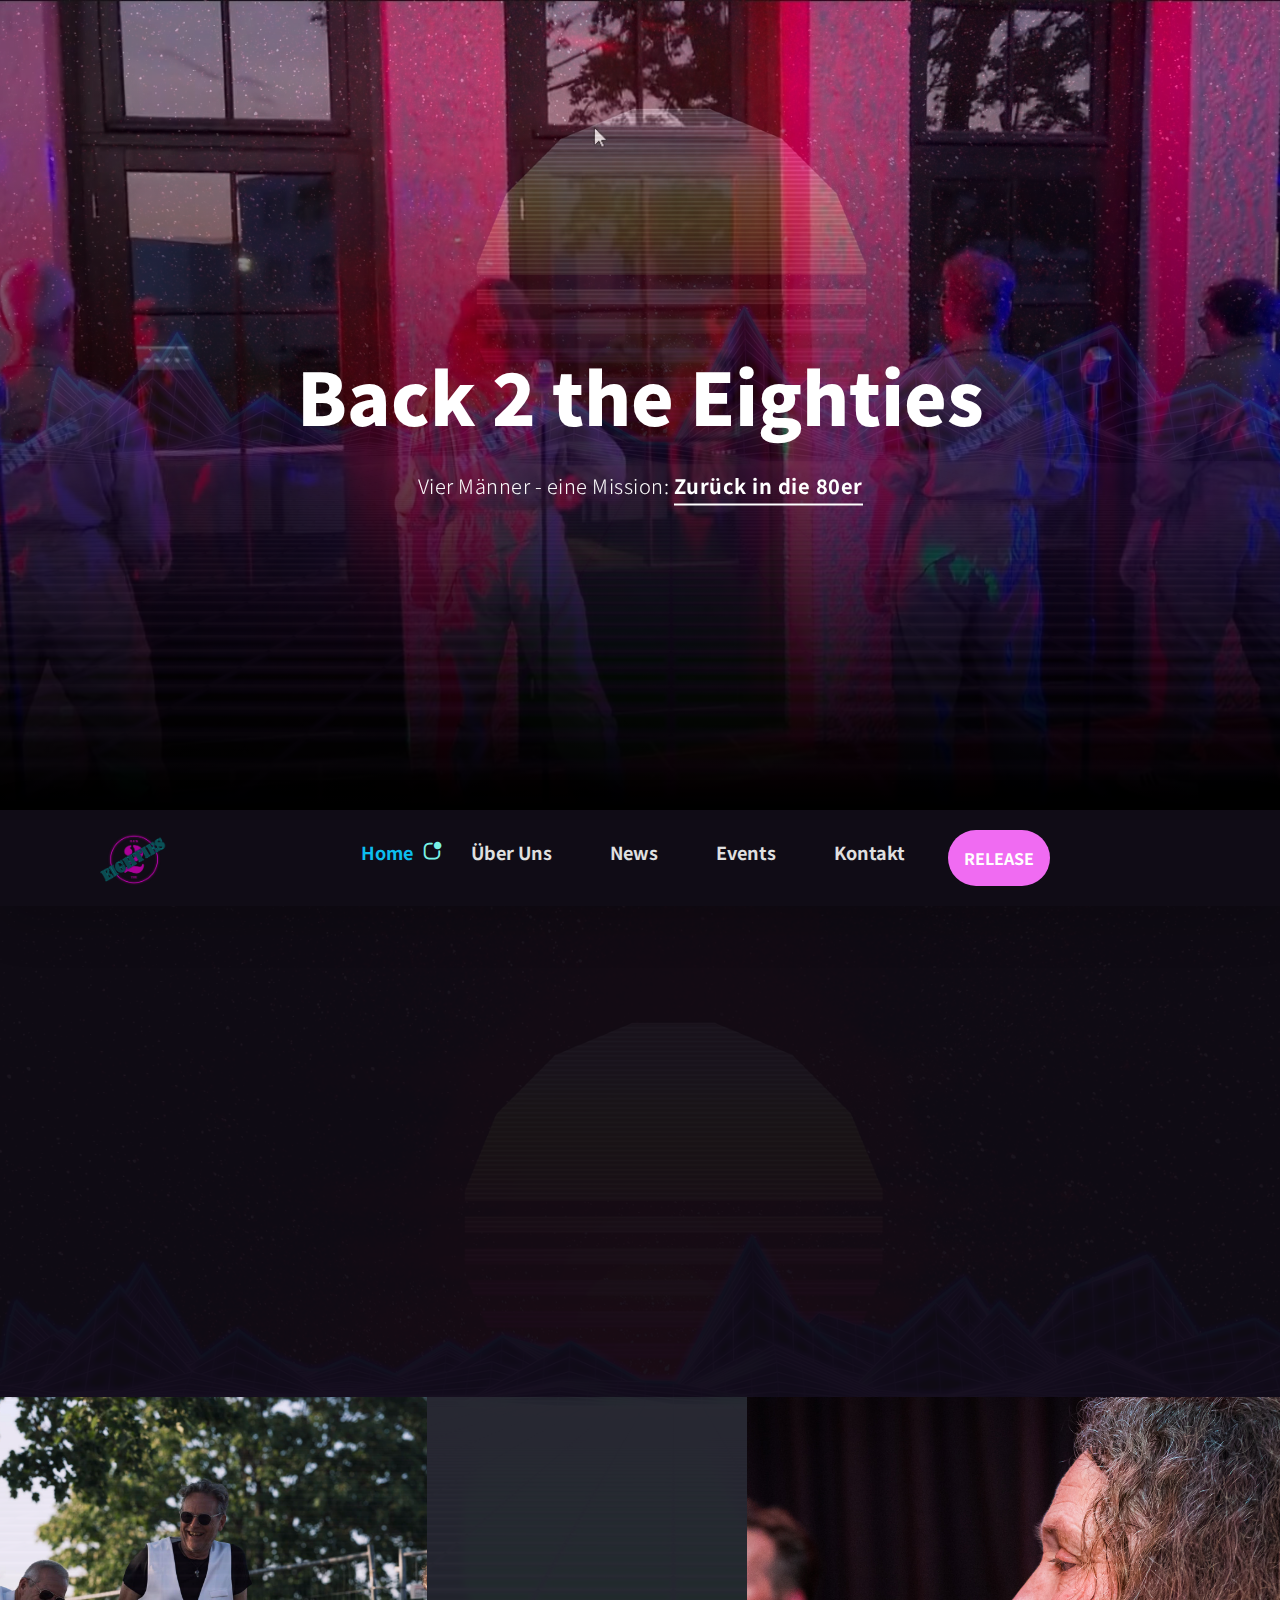
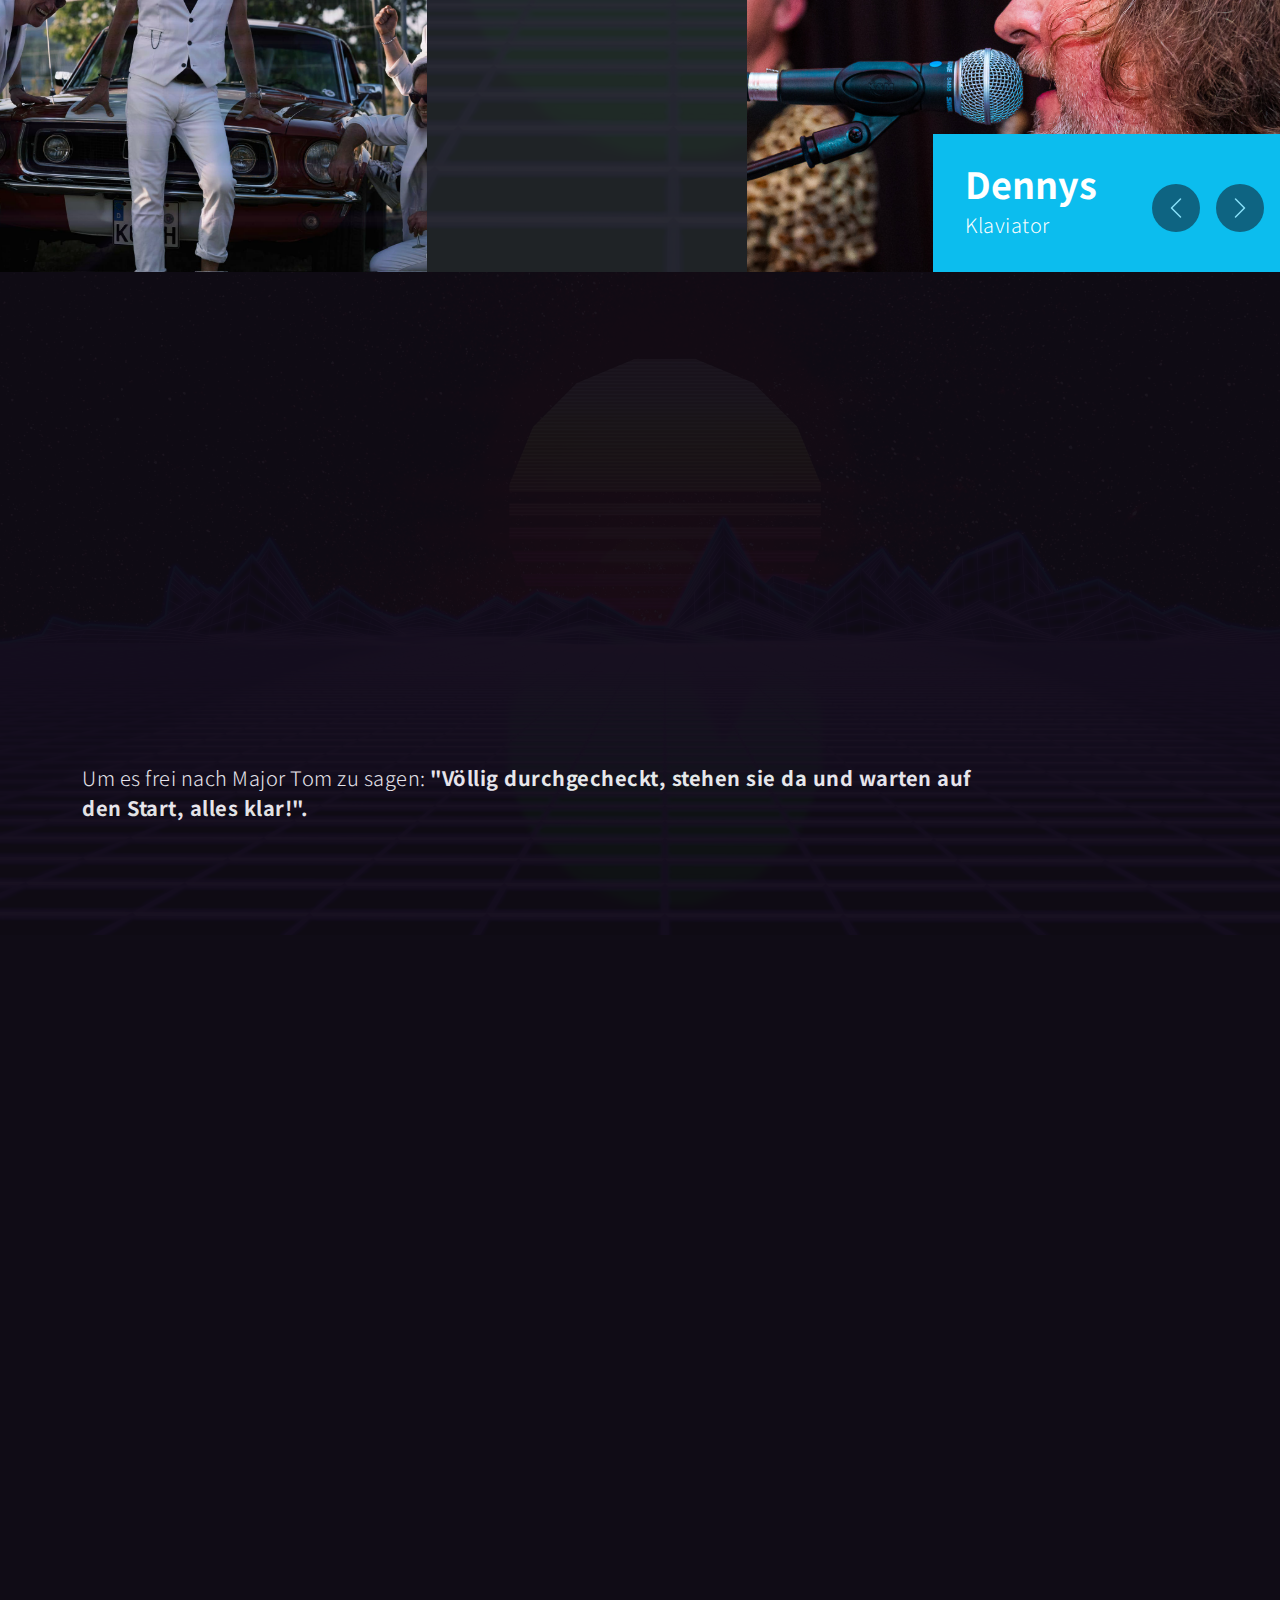
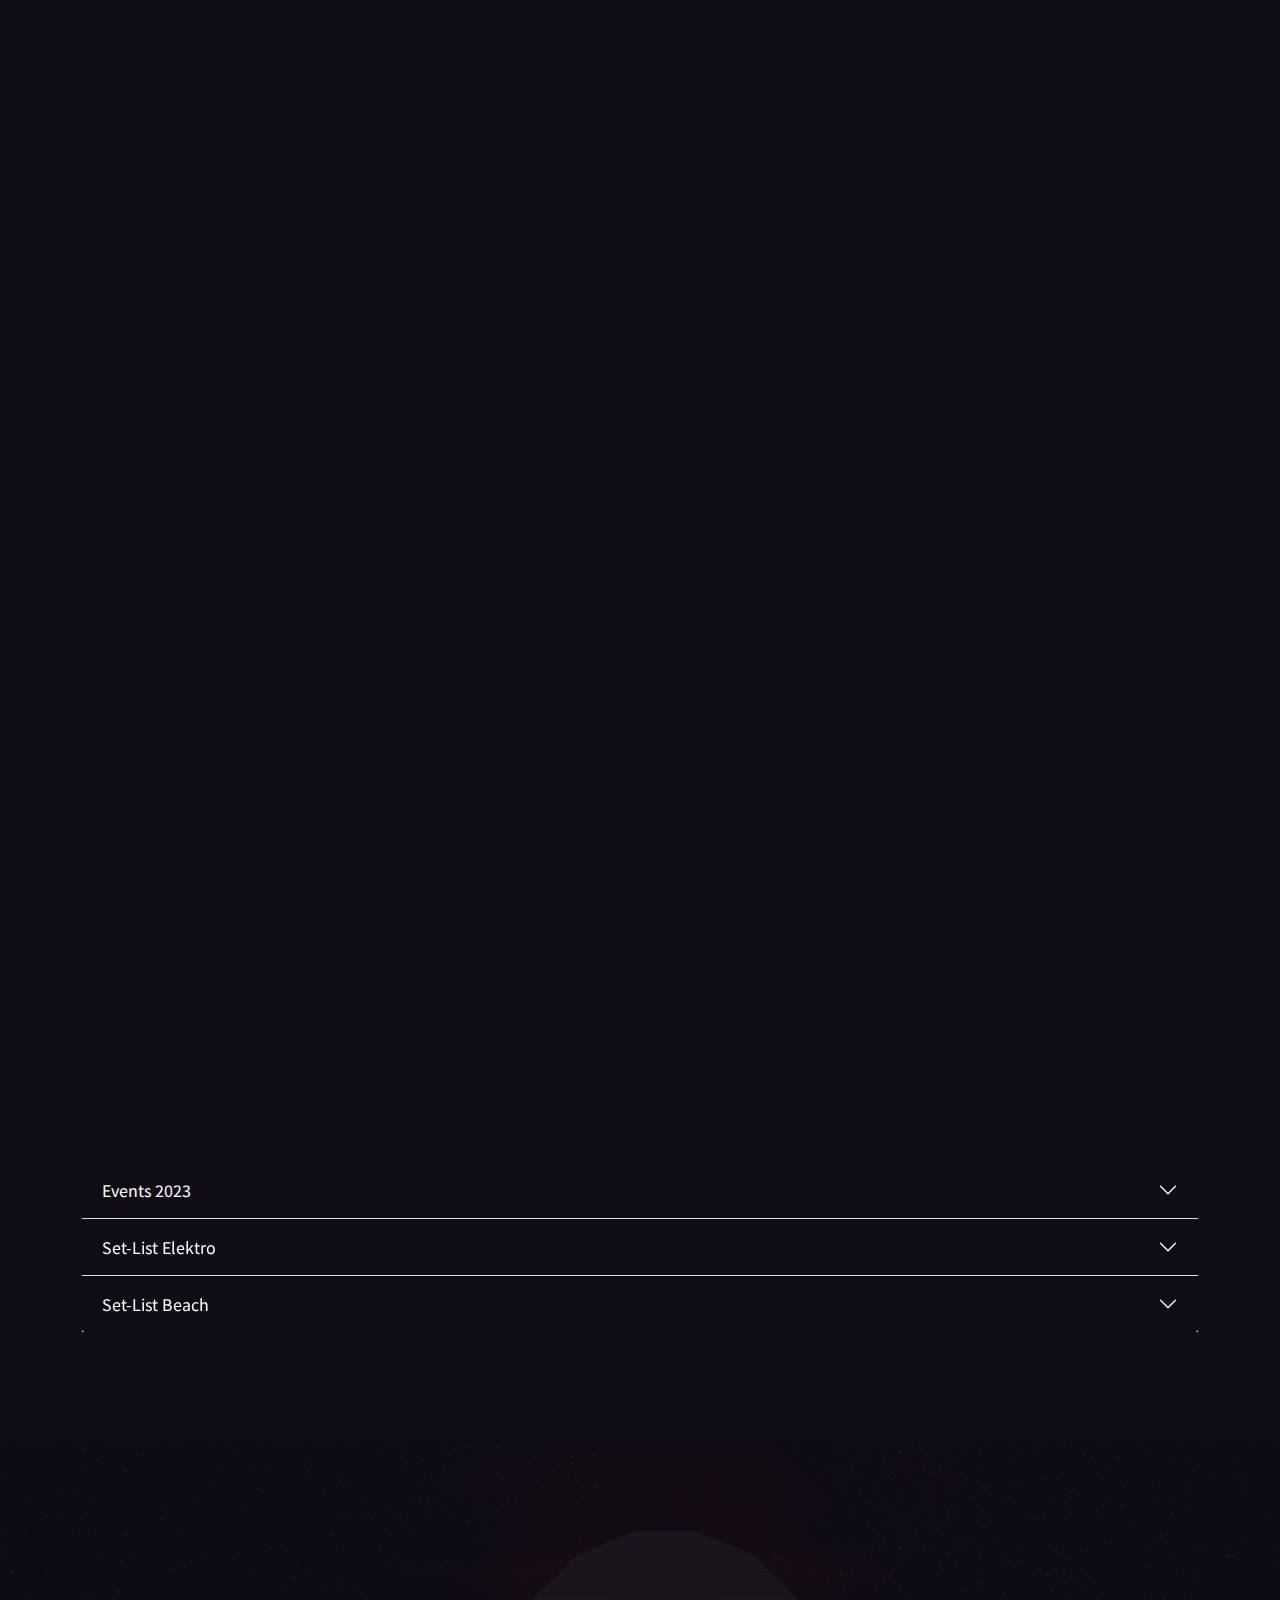
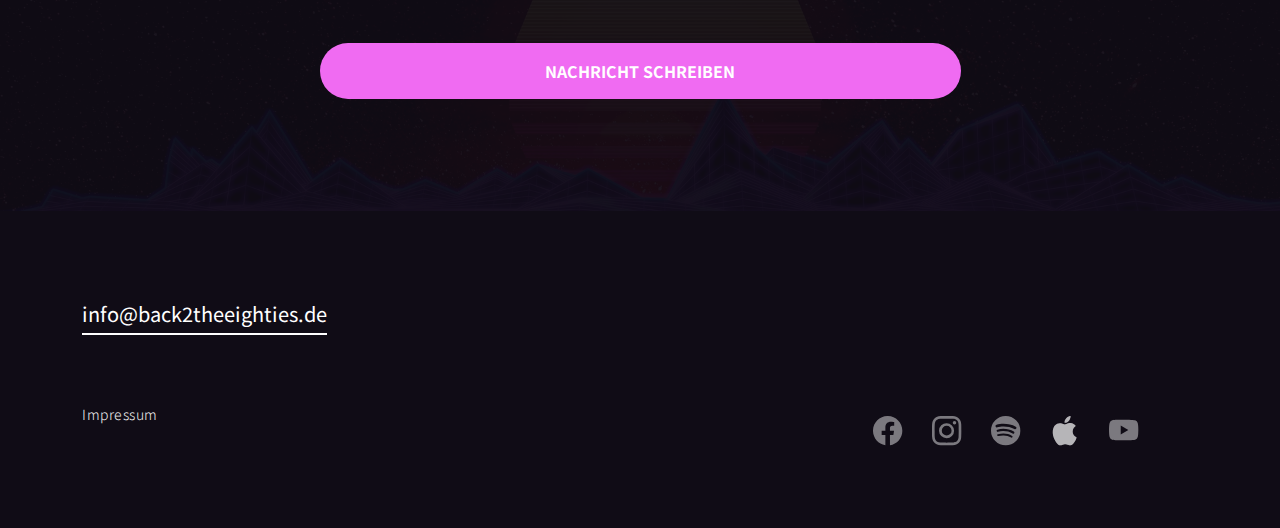
==== index.html @ 0918a48d "Update index.html" ====
<!doctype html>
<html lang="en">
    <head>
        <meta charset="utf-8">
        <meta name="viewport" content="width=device-width, initial-scale=1">

        <meta name="description" content="">
        <meta name="author" content="">

        <title>Nomad Force HTML Bootstrap 5 Template</title>

        <!-- CSS FILES -->
        <link rel="preconnect" href="https://fonts.googleapis.com">

        <link rel="preconnect" href="https://fonts.gstatic.com" crossorigin>
        
        <link href="https://fonts.googleapis.com/css2?family=Noto+Sans+JP:wght@100;300;400;700;900&display=swap" rel="stylesheet">

        <link href="css/bootstrap.min.css" rel="stylesheet">
        <link href="css/bootstrap-icons.css" rel="stylesheet">

        <link rel="stylesheet" href="css/magnific-popup.css">

        <link href="css/aos.css" rel="stylesheet">

        <link href="css/templatemo-nomad-force.css" rel="stylesheet">
        <link href="css/styles.css" rel="stylesheet">
<!--

TemplateMo 567 Nomad Force

https://templatemo.com/tm-567-nomad-force

-->
    </head>
    
    <body class="body">
    
        <main>

            <section class="hero" id="hero">
                <div class="heroText">
                    <h1 class="text-white mt-5 mb-lg-4" data-aos="zoom-in" data-aos-delay="800">
                        Back 2 the Eighties
                    </h1>

                    <p class="text-secondary-white-color" data-aos="fade-up" data-aos-delay="1000">
                        Vier Männer - eine Mission: <strong class="custom-underline">Zurück in die 80er</strong>
                    </p>
                </div>

                <div class="videoWrapper">
                    <video autoplay="" loop="" muted="" class="custom-video" poster="videos/Code_2023-07-11_02-53-19.jpg">
                        <source src="videos/BACK_2_THE_EIGHTIES_-_Put_Your_Arms_Around_Me_-_Vorstellung_der_1._Single-vimeo-843475439-http-1080p-sub-94.0-108.0.mp4" type="video/mp4">

                        Your browser does not support the video tag.
                    </video>
                </div>

                <div class="overlay"></div>
            </section>

            <nav class="navbar navbar-expand-lg bg-dark-p text-white shadow-lg">
                <div class="container">
                    <a class="navbar-brand" href="index.html">
                        <img src="logos/Logo_trans_1.png" width="100">
                    </a>

                    <button class="navbar-toggler" type="button" data-bs-toggle="collapse" data-bs-target="#navbarNav" aria-controls="navbarNav" aria-expanded="false" aria-label="Toggle navigation">
                        <span class="navbar-toggler-icon"></span>
                    </button>

                    <div class="collapse navbar-collapse" id="navbarNav">
                        <ul class="navbar-nav mx-auto">
                            <li class="nav-item active">
                                <a class="nav-link" href="#hero">Home</a>
                            </li>

                            <li class="nav-item">
                                <a class="nav-link" href="#about">Über Uns</a>
                            </li>

                            <li class="nav-item">
                                <a class="nav-link" href="#news">News</a>
                            </li>

                            <li class="nav-item">
                                <a class="nav-link" href="#events">Events</a>
                            </li>

                            <li class="nav-item">
                                <a class="nav-link" href="#contact">Kontakt</a>
                            </li>

                            <li class="nav-item">
                                <a class="col-lg-5 col-12 mx-auto mt-5" href="index.html#release">
                                    <button type="submit" class="form-control">RELEASE</button>
                                </a>
                            </li>
                        </ul>
                    </div>
                </div>
            </nav>

            <section class="bg-img section-padding pb-0" id="about">
                <div class="container mb-5 pb-lg-5">
                    <div class="row">
                        <div class="col-12">
                            <p class="mb-1" data-aos="fade-up">Der Name ist Programm,</p>
                            <h2 class="mb-3" data-aos="fade-up">Back 2 the Eighties,</h2>
                        </div>

                        <div class="col-lg-8 col-12 mt-3 mb-lg-5">
                            <p class="me-4" data-aos="fade-up" data-aos-delay="300">... seit sich im Frühjahr des Jahres 2019 vier Musiker aus der Region Gießen, allesamt Zeitzeugen jener Jahre, aufgemacht haben, um Zeitreisende in Sachen Musik zu werden.
                            </p>
                        </div>

                    </div>
                </div>

                <div class="container-fluid">
                    <div class="row">
                        <div class="col-lg-4 col-12 p-0">      
                            <img src="images/b2t8/357725812_6842328955796531_1366398220459237621_n.jpg" class="img-fluid about-image" alt="">
                        </div>

                        <div class="col-lg-3 col-12 bg-dark">  
                            <div class="d-flex flex-column flex-wrap justify-content-center h-100 py-5 px-4 pt-lg-4 pb-lg-0">
                                <h3 class="text-white mb-3" data-aos="fade-up">Vier Männer - eine Mission:<br><br><span class="color-neon-green-light">Zurück in die 80er</span></h3>

                                <p class="text-secondary-white-color" data-aos="fade-up"></p>

                                <div class="mt-3 custom-links">
                                    
                                    <a href="#events" class="text-white custom-link" data-aos="zoom-in" data-aos-delay="100">Events</a><br>

                                    <a href="#contact" class="text-white custom-link" data-aos="zoom-in" data-aos-delay="300">Jetzt kontaktieren</a>
                                </div>

                            </div>
                        </div>

                        <div class="col-lg-5 col-12 p-0">  
                            <section id="myCarousel" class="carousel slide carousel-fade" data-bs-ride="carousel">
                                <div class="carousel-inner">
                                    <div class="carousel-item active">
                                        <img src="images/b2t8/b2_80s_05.jpg" class="img-fluid team-image" alt="">

                                        <div class="team-thumb bg-neon-pink">
                                            <h3 class="text-white mb-0">Dennys</h3>

                                            <p class="text-secondary-white-color mb-0">Klaviator</p>
                                        </div>
                                    </div>

                                    <div class="carousel-item">
                                        <img src="images/b2t8/b2_80s_05_PS.jpg" class="img-fluid team-image" alt="">

                                        <div class="team-thumb bg-neon-pink">
                                            <h3 class="text-white mb-0">Ralf</h3>

                                            <p class="text-secondary-white-color mb-0">Bassliner</p>
                                        </div>
                                    </div>

                                    <div class="carousel-item">
                                        <img src="images/b2t8/b2_80s_05_1PS.jpg" class="img-fluid team-image" alt="">

                                        <div class="team-thumb bg-neon-pink">
                                            <h3 class="text-white mb-0">Roger</h3>

                                            <p class="text-secondary-white-color mb-0">Das Multitalent</p>
                                        </div>
                                    </div>

                                    <div class="carousel-item">
                                        <img src="images/b2t8/b2_80s_04.jpg" class="img-fluid team-image" alt="">

                                        <div class="team-thumb bg-neon-pink">
                                            <h3 class="text-white mb-0">Stefan</h3>

                                            <p class="text-secondary-white-color mb-0">6-Strin-Hero</p>
                                        </div>
                                    </div>
                                </div>

                                <button class="carousel-control-prev" type="button" data-bs-target="#myCarousel" data-bs-slide="prev">
                                      <span class="carousel-control-prev-icon" aria-hidden="true"></span>

                                      <span class="visually-hidden">Previous</span>
                                </button>

                                <button class="carousel-control-next" type="button" data-bs-target="#myCarousel" data-bs-slide="next">
                                      <span class="carousel-control-next-icon" aria-hidden="true"></span>

                                      <span class="visually-hidden">Next</span>
                                </button>
                            </section>

                        </div>
                    </div>
                </div>
            </section>

            <section class="bg-img section-padding pb-0" id="about2">
                <div class="container mb-5 pb-lg-5">
                    <div class="row">
                        <div class="col-12">
                            <p class="mb-1" data-aos="fade-up"></p>
                            <h2 class="mb-3" data-aos="fade-up">Eine Mission</h2>
                        </div>

                        <div class="col-lg-10 col-12 mt-3 mb-lg-5">
                            <p class="me-4" data-aos="fade-up" data-aos-delay="300">die zurückführt in längst vergangene Tage der eigenen Jugend, in ein Jahrzehnt, welches es lohnt, wiederentdeckt zu werden mit all den schrillen, bunten und lauten Facetten. In ein Jahrzehnt der Popper, Punker, Teds und Rocker, deren Musik und Mode. Dennys, Stefan, Ralf und Roger möchten mit ihrer Mission all diejenigen Stars und Sternchen jener Jahre wieder zum Leuchten bringen, welche sie damals selbst inspiriert haben und dabei all die Menschen mitnehmen, die das Lebensgefühl der 80er ebenso verinnerlicht haben oder dieses neu entdecken wollen. Hierbei wird der Sound dieses Jahrzehnts mit ehrlicher, handgemachter Spielfreude zu neuem Leben erweckt und individuell interpretiert.
                            </p><br>
                            <p>Um es frei nach Major Tom zu sagen: <b>"Völlig durchgecheckt, stehen sie da und warten auf den Start, alles klar!".</b></p>
                        </div>

                    </div>
                </div>
            </section>

            <section class="section-padding" id="news">
                <div class="container">
                    <div class="row">

                        <div class="col-12">
                            <h2 class="mb-5 text-center" data-aos="fade-up">News</h2>
                        </div>

                        <div class="col-lg-6 col-12" id="release">
                            <div class="portfolio-thumb mb-5" data-aos="fade-up">
                                <a type="button" data-bs-toggle="modal" data-bs-target="#exampleModal" target="_blank" class="">
                                    <img src="images/b2t8/puaam.jpeg" class="img-fluid portfolio-image" alt="">
                                </a>

                                <div class="portfolio-info">                     
                                    <h4 class="portfolio-title mb-0">Unsere erste Single</h4>

                                    <p class="text-danger">Put Your Arms Around Me</p>
                                </div>
                            </div> 

                            <div class="portfolio-thumb" data-aos="fade-up">
                                <a href="images/b2t8/releaseparty_drinks.jpg" class="image-popup">
                                    <img src="images/b2t8/releaseparty_drinks.jpg" class="img-fluid portfolio-image" alt="">
                                </a>

                                <div class="portfolio-info">                     
                                    <h4 class="portfolio-title mb-0">Release Party</h4>

                                    <p class="color-neon-green-light">Alter Flughafen Gießen</p>
                                </div>
                            </div> 
                        </div>

                        <div class="col-lg-6 col-12">
                            <div class="portfolio-thumb mt-5 mt-lg-0 mb-5" data-aos="fade-up">
                                <a href="images/b2t8/releaseparty_car.jpg" class="image-popup">
                                    <img src="images/b2t8/releaseparty_car.jpg" class="img-fluid portfolio-image" alt="">
                                </a>

                                <div class="portfolio-info">                     
                                    <h4 class="portfolio-title mb-0"></h4>

                                    <p class="color-neon-green-light"></p>
                                </div>
                            </div> 

                            <div class="portfolio-thumb" data-aos="fade-up">
                                <a href="images/b2t8/releaseparty_car1.jpg.jpg" class="image-popup">
                                    <img src="images/b2t8/releaseparty_car1.jpg.jpg" class="img-fluid portfolio-image" alt="">
                                </a>

                                <div class="portfolio-info">                     
                                    <h4 class="portfolio-title mb-0"></h4>

                                    <p class="color-neon-green-light"></p>
                                </div>
                            </div> 
                        </div>

                    </div>
                </div>
            </section>

            <section class="contact section-padding" id="events">
                <div class="container">
                    <div class="row">
                        
                        <div class="col-12 mx-auto">

                            <h2 class="mb-4 text-center" data-aos="fade-up">Events</h2>
                            <div class="accordion accordion-flush" id="accordionFlushExample">
                                <div class="accordion-item">
                                    <h2 class="accordion-header" id="flush-headingThree">
                                      <button class="accordion-button collapsed text-white" type="button" data-bs-toggle="collapse" data-bs-target="#flush-collapseThree" aria-expanded="false" aria-controls="flush-collapseThree">
                                        Events 2023
                                      </button>
                                    </h2>
                                    <div id="flush-collapseThree" class="accordion-collapse collapse" aria-labelledby="flush-headingThree" data-bs-parent="#accordionFlushExample">
                                        <div class="accordion-body row">
                                            <div class="mt-2 col-lg-6 col-12">
                                            <h5 class="text-dark">Veranstaltungen</h5>
                                            <ul>
                                                <li>07.07.2023 Release Party, alter Flughafen Gießen</li>
                                                <li>09.07.2023 Schlosspark Marburg</li>
                                                <li>14.07.2023 Open Air Burg Gleiberg</li>
                                                <li>15.07.2023 Waldschwimmbad Lich</li>
                                                <li>16.07.2023 Asslar</li>
                                                <li>18.07.2023 Gailscher Park Biebertal</li>
                                                <li>21.-28.07.2023 Apulien/Italien Robinson Club</li>
                                                <li>08.09.2023 Clermont Vaals / Holland Regiomarkt 17.00 Uhr</li>
                                                <li>08.09.2023 Aachen Schlüsselloch 20 Uhr</li>
                                                <li>09.09.2023 Masuto  Aachen</li>
                                                <li>23.09.2023 Alsfeld Zauberhafte Nacht</li>
                                                <li>02.10.2023 Oktoberfest Breitscheid Medenbach</li>
                                                <li>03.10.2023 Landsgartenschau Fulda</li>
                                                <li>07.10.2023 Piano Hungen</li>
                                            </ul>
                                        </div>
                                        </div>
                                    </div>
                                  </div>
                                <div class="accordion-item">
                                  <h2 class="accordion-header" id="flush-headingOne">
                                    <button class="accordion-button collapsed text-white" type="button" data-bs-toggle="collapse" data-bs-target="#flush-collapseOne" aria-expanded="false" aria-controls="flush-collapseOne">
                                      Set-List Elektro
                                    </button>
                                  </h2>
                                  <div id="flush-collapseOne" class="accordion-collapse collapse" aria-labelledby="flush-headingOne" data-bs-parent="#accordionFlushExample">
                                    <div class="accordion-body row">
                                        <div class="mt-2 col-lg-6 col-12">
                                        <h5 class="text-dark">Block I - Anzüge (farbig)</h5>
                                        <ul>
                                            <li>After the fire - 1980 F</li>
                                            <li>Talking in your sleep - The Romantics</li>
                                            <li>Just can't get enough - Depeche Mode</li>
                                            <li>Sunglasses at night - Corey Hart</li>
                                            <li>The lion sleeps tonight - Tight Fit</li>
                                            <li>Kiss on my list - Hall & Oats</li>
                                            <li>Das Model - Kraftwerk</li>
                                            <li>Don't you want me - The Human League</li>
                                            <li>Maneater - Hall & Oats</li>
                                            <li>Wake me up before you go go - Wham</li>
                                            <li>Marie, Marie - Shakin` Stevens</li>
                                            <li>Rock' Roll is King - ELO</li>
                                            <li>Hard to say I'm sorry - Chicago</li>
                                        </ul>
                                    </div>
                                    <div class="mt-2 col-lg-6 col-12">
                                        <h5 class="text-dark">Block II - Uniformen - Silber-Anzug</h5>
                                        <ul>
                                            <li>Major Tom - Peter Schilling</li>
                                            <li>Sternenhimmel - Hubert Kah</li>
                                            <li>Eye of the tiger - Survivor</li>
                                            <li>Skandal im Sperrbezirk - Spider Murphey</li>
                                            <li>Rosemarie - Hubert Kah</li>
                                            <li>Der Kommissar - Falco</li>
                                            <li>Carbonara - Spliff</li>
                                            <li>Schickeria - Spider Murphey Gang</li>
                                            <li>Flieger, grüß mir die Sonne - Extrabreit</li>
                                            <li>Hurra, die Schule brennt - -Extrabreit</li>
                                            <li>99 Luftballons - Nena</li>
                                            <li>Ich will Spaß - Markus</li>
                                        </ul>
                                    </div>
                                    <div class="mt-2 col-lg-6 col-12">
                                        <h5 class="text-dark">Block III - Lederjacke/ black Shirts</h5>
                                        <ul>
                                            <li>Another brick in the wall - Pink Floyd</li>
                                            <li>Summer of '69 - Bryan Adams</li>
                                            <li>Sexy - Marius Müller Westernhagen</li>
                                            <li>Footloose - Kenny Loggins</li>
                                            <li>Highway to hell - AC-DC</li>
                                            <li>Gimme all your lovin - ZZ-Top</li>
                                            <li>Can`t fight this feeling - Reo Speedwagon</li>
                                        </ul>
                                    </div>
                                    <div class="mt-2 col-lg-6 col-12">
                                        <h5 class="text-dark"> Block IV</h5>
                                        <ul>
                                            <li>80er Film-Meddley Dallas / Axel F / Magnum</li>
                                            <li>Absolut Beginner - David Bowie</li>
                                            <li>Since you´ve been gone - Rainbow</li>
                                            <li>Walking by myself - Gary Moore</li>
                                            <li>Power of love - Huey Lewis & the News</li>
                                            <li>Westerland - Die Ärzte</li>
                                            <li>Angel - Robbie Williams</li>
                                        </ul>
                                    </div>
                                    </div>
                                  </div>
                                </div>
                                <div class="accordion-item">
                                  <h2 class="accordion-header" id="flush-headingTwo">
                                    <button class="accordion-button collapsed text-white" type="button" data-bs-toggle="collapse" data-bs-target="#flush-collapseTwo" aria-expanded="false" aria-controls="flush-collapseTwo">
                                      Set-List Beach
                                    </button>
                                  </h2>
                                  <div id="flush-collapseTwo" class="accordion-collapse collapse" aria-labelledby="flush-headingTwo" data-bs-parent="#accordionFlushExample">
                                    <div class="accordion-body row">
                                        <div class="mt-2 col-lg-6 col-12">
                                        <h5 class="text-dark"> Block I - Anzüge (weiß)</h5>
                                        <ul>
                                            <li>Here comes the sun - The Beatles</li>
                                            <li>Sunny - Boney M.</li>
                                            <li>Hotel California - The Eagles</li>
                                            <li>Sunshine of my life - Steve Wonder</li>
                                            <li>Lion Sleeps tonight - Tight Fit</li>
                                            <li>Volare - Gipsy Kings</li>
                                            <li>Oye como va - Santana</li>
                                            <li>La Bamba - Gipsy Kings</li>
                                            <li>Der dritte Mann- Harry Lime Theme</li>
                                        </ul>
                                    </div>
                                    <div class="mt-2 col-lg-6 col-12">
                                        <h5 class="text-dark">Block II - Leinen-Hemden & weiße Jeans</h5>
                                        <ul>
                                            <li>Every breath you take - Police</li>
                                            <li>Give a little bit - Supertramp</li>
                                            <li>Englishman in New York - Sting</li>
                                            <li>Tequila Sunrise - The Eagles</li>
                                            <li>Blue Moon - The Marcels</li>
                                            <li>Watermelon Sugar - Harry Styles</li>
                                            <li>Master Blaster - Stevie Wonder</li>
                                            <li>Don`t let me be misunderstood - Santa Esmeralda</li>
                                        </ul>
                                    </div>
                                    <div class="mt-2 col-lg-6 col-12">
                                        <h5 class="text-dark">Block III - Leinen-Hemden & weiße Jeans</h5>
                                        <ul>
                                            <li>Jack & Diane - John Cougar Mellencamp</li>
                                            <li>Weather with you - Crowded House</li>
                                            <li>Samba Pa Ti - Carlos Santana</li>
                                            <li>To love somebody - Bee Gees</li>
                                            <li>Wild world - Cat Stevens</li>
                                            <li>Footloose - Kenny Loggins</li>
                                            <li>Run to you - Bryan Adams</li>
                                            <li>Angel - Robbie Williams</li>
                                        </ul>
                                    </div>
                                    </div>
                                  </div>
                                </div>
                              </div>
                        </div>

                    </div>
                </div>
            </section>

            <section class="bg-img-z contact section-padding" id="contact">
                <div class="container">
                    <div class="row">
                        
                        <div class="col-lg-7 col-12 mx-auto">
                            <h2 class="mb-4 text-center" data-aos="fade-up">Jetzt Kontakt aufnehmen</h2>
                                <a class="col-lg-5 col-12 mx-auto mt-5" href="mailto:info@back2theeighties.de">
                                    <button type="submit" class="form-control">Nachricht schreiben</button>
                                </a>
                        </div>

                    </div>
                </div>
            </section>

        </main>

        <footer class="site-footer">
            <div class="container">
                <div class="row">

                    <div class="col-12">
                        <a href="mailto:info@back2theeighties.de" class="custom-link mt-3 custom-underline text-white mb-5">
                            info@back2theeighties.de
                        </a>
                    </div>
    
                    <div class="col-6">
                        <p class="copyright-text mx-auto mt-3"> 
                        <a href="impressum.html" target="_parent">Impressum</a></p>
                    
                    </div>

                    <div class="col-lg-4 col-12 ms-auto">
                        <ul class="social-icon d-flex justify-content-center my-4">
                            <li><a href="#" class="social-icon-link">
                                <svg xmlns="http://www.w3.org/2000/svg" width="44" height="44" fill="currentColor" class="bi bi-facebook" viewBox="0 0 24 24">
                                    <path d="M16 8.049c0-4.446-3.582-8.05-8-8.05C3.58 0-.002 3.603-.002 8.05c0 4.017 2.926 7.347 6.75 7.951v-5.625h-2.03V8.05H6.75V6.275c0-2.017 1.195-3.131 3.022-3.131.876 0 1.791.157 1.791.157v1.98h-1.009c-.993 0-1.303.621-1.303 1.258v1.51h2.218l-.354 2.326H9.25V16c3.824-.604 6.75-3.934 6.75-7.951z"/>
                                  </svg>
                            </a></li>

                            <li><a href="#" class="social-icon-link">
                                <svg xmlns="http://www.w3.org/2000/svg" width="44" height="44" fill="currentColor" class="bi bi-instagram" viewBox="0 0 24 24">
                                    <path d="M8 0C5.829 0 5.556.01 4.703.048 3.85.088 3.269.222 2.76.42a3.917 3.917 0 0 0-1.417.923A3.927 3.927 0 0 0 .42 2.76C.222 3.268.087 3.85.048 4.7.01 5.555 0 5.827 0 8.001c0 2.172.01 2.444.048 3.297.04.852.174 1.433.372 1.942.205.526.478.972.923 1.417.444.445.89.719 1.416.923.51.198 1.09.333 1.942.372C5.555 15.99 5.827 16 8 16s2.444-.01 3.298-.048c.851-.04 1.434-.174 1.943-.372a3.916 3.916 0 0 0 1.416-.923c.445-.445.718-.891.923-1.417.197-.509.332-1.09.372-1.942C15.99 10.445 16 10.173 16 8s-.01-2.445-.048-3.299c-.04-.851-.175-1.433-.372-1.941a3.926 3.926 0 0 0-.923-1.417A3.911 3.911 0 0 0 13.24.42c-.51-.198-1.092-.333-1.943-.372C10.443.01 10.172 0 7.998 0h.003zm-.717 1.442h.718c2.136 0 2.389.007 3.232.046.78.035 1.204.166 1.486.275.373.145.64.319.92.599.28.28.453.546.598.92.11.281.24.705.275 1.485.039.843.047 1.096.047 3.231s-.008 2.389-.047 3.232c-.035.78-.166 1.203-.275 1.485a2.47 2.47 0 0 1-.599.919c-.28.28-.546.453-.92.598-.28.11-.704.24-1.485.276-.843.038-1.096.047-3.232.047s-2.39-.009-3.233-.047c-.78-.036-1.203-.166-1.485-.276a2.478 2.478 0 0 1-.92-.598 2.48 2.48 0 0 1-.6-.92c-.109-.281-.24-.705-.275-1.485-.038-.843-.046-1.096-.046-3.233 0-2.136.008-2.388.046-3.231.036-.78.166-1.204.276-1.486.145-.373.319-.64.599-.92.28-.28.546-.453.92-.598.282-.11.705-.24 1.485-.276.738-.034 1.024-.044 2.515-.045v.002zm4.988 1.328a.96.96 0 1 0 0 1.92.96.96 0 0 0 0-1.92zm-4.27 1.122a4.109 4.109 0 1 0 0 8.217 4.109 4.109 0 0 0 0-8.217zm0 1.441a2.667 2.667 0 1 1 0 5.334 2.667 2.667 0 0 1 0-5.334z"/>
                                  </svg>
                            </a></li>

                            <li><a href="#" class="social-icon-link bi-spotify"><svg xmlns="http://www.w3.org/2000/svg" width="44" height="44" fill="currentColor" class="bi bi-spotify" viewBox="0 0 24 24">
                                <path d="M8 0a8 8 0 1 0 0 16A8 8 0 0 0 8 0zm3.669 11.538a.498.498 0 0 1-.686.165c-1.879-1.147-4.243-1.407-7.028-.77a.499.499 0 0 1-.222-.973c3.048-.696 5.662-.397 7.77.892a.5.5 0 0 1 .166.686zm.979-2.178a.624.624 0 0 1-.858.205c-2.15-1.321-5.428-1.704-7.972-.932a.625.625 0 0 1-.362-1.194c2.905-.881 6.517-.454 8.986 1.063a.624.624 0 0 1 .206.858zm.084-2.268C10.154 5.56 5.9 5.419 3.438 6.166a.748.748 0 1 1-.434-1.432c2.825-.857 7.523-.692 10.492 1.07a.747.747 0 1 1-.764 1.288z"/>
                              </svg></i></a></li>

                            <li><a href="#" class="social-icon-link"><svg xmlns="http://www.w3.org/2000/svg" width="44" height="44" fill="currentColor" class="bi bi-apple" viewBox="0 0 24 24">
                                <path d="M11.182.008C11.148-.03 9.923.023 8.857 1.18c-1.066 1.156-.902 2.482-.878 2.516.024.034 1.52.087 2.475-1.258.955-1.345.762-2.391.728-2.43Zm3.314 11.733c-.048-.096-2.325-1.234-2.113-3.422.212-2.189 1.675-2.789 1.698-2.854.023-.065-.597-.79-1.254-1.157a3.692 3.692 0 0 0-1.563-.434c-.108-.003-.483-.095-1.254.116-.508.139-1.653.589-1.968.607-.316.018-1.256-.522-2.267-.665-.647-.125-1.333.131-1.824.328-.49.196-1.422.754-2.074 2.237-.652 1.482-.311 3.83-.067 4.56.244.729.625 1.924 1.273 2.796.576.984 1.34 1.667 1.659 1.899.319.232 1.219.386 1.843.067.502-.308 1.408-.485 1.766-.472.357.013 1.061.154 1.782.539.571.197 1.111.115 1.652-.105.541-.221 1.324-1.059 2.238-2.758.347-.79.505-1.217.473-1.282Z"/>
                                <path d="M11.182.008C11.148-.03 9.923.023 8.857 1.18c-1.066 1.156-.902 2.482-.878 2.516.024.034 1.52.087 2.475-1.258.955-1.345.762-2.391.728-2.43Zm3.314 11.733c-.048-.096-2.325-1.234-2.113-3.422.212-2.189 1.675-2.789 1.698-2.854.023-.065-.597-.79-1.254-1.157a3.692 3.692 0 0 0-1.563-.434c-.108-.003-.483-.095-1.254.116-.508.139-1.653.589-1.968.607-.316.018-1.256-.522-2.267-.665-.647-.125-1.333.131-1.824.328-.49.196-1.422.754-2.074 2.237-.652 1.482-.311 3.83-.067 4.56.244.729.625 1.924 1.273 2.796.576.984 1.34 1.667 1.659 1.899.319.232 1.219.386 1.843.067.502-.308 1.408-.485 1.766-.472.357.013 1.061.154 1.782.539.571.197 1.111.115 1.652-.105.541-.221 1.324-1.059 2.238-2.758.347-.79.505-1.217.473-1.282Z"/>
                              </svg></a></li>

                            <li><a href="#" class="social-icon-link">
                                <svg xmlns="http://www.w3.org/2000/svg" width="44" height="44" fill="currentColor" class="bi bi-youtube" viewBox="0 0 24 24">
                                    <path d="M8.051 1.999h.089c.822.003 4.987.033 6.11.335a2.01 2.01 0 0 1 1.415 1.42c.101.38.172.883.22 1.402l.01.104.022.26.008.104c.065.914.073 1.77.074 1.957v.075c-.001.194-.01 1.108-.082 2.06l-.008.105-.009.104c-.05.572-.124 1.14-.235 1.558a2.007 2.007 0 0 1-1.415 1.42c-1.16.312-5.569.334-6.18.335h-.142c-.309 0-1.587-.006-2.927-.052l-.17-.006-.087-.004-.171-.007-.171-.007c-1.11-.049-2.167-.128-2.654-.26a2.007 2.007 0 0 1-1.415-1.419c-.111-.417-.185-.986-.235-1.558L.09 9.82l-.008-.104A31.4 31.4 0 0 1 0 7.68v-.123c.002-.215.01-.958.064-1.778l.007-.103.003-.052.008-.104.022-.26.01-.104c.048-.519.119-1.023.22-1.402a2.007 2.007 0 0 1 1.415-1.42c.487-.13 1.544-.21 2.654-.26l.17-.007.172-.006.086-.003.171-.007A99.788 99.788 0 0 1 7.858 2h.193zM6.4 5.209v4.818l4.157-2.408L6.4 5.209z"/>
                                  </svg>
                            </a></li>
                        </ul>
                    
                </div>

                </div>
            </section>
        </footer>

        <div class="modal fade" id="exampleModal" tabindex="-1" aria-labelledby="exampleModalLabel" aria-hidden="true">
            <div class="modal-dialog">
              <div class="modal-content">
                <div class="modal-header bg-dark">
                  <h2 class="modal-title fs-5 text-white" id="exampleModalLabel">Platform wählen</h2>
                  <button type="button" class="btn-close" data-bs-dismiss="modal" aria-label="Close"></button>
                </div>
                <div class="modal-body bg-dark">
                    <div class="col-12 ms-auto">
                        <ul class="social-icon d-flex justify-content-center my-4">
                            <li><a href="#" class="social-icon-link">
                                <svg xmlns="http://www.w3.org/2000/svg" width="44" height="44" fill="currentColor" class="bi bi-facebook" viewBox="0 0 24 24">
                                    <path d="M16 8.049c0-4.446-3.582-8.05-8-8.05C3.58 0-.002 3.603-.002 8.05c0 4.017 2.926 7.347 6.75 7.951v-5.625h-2.03V8.05H6.75V6.275c0-2.017 1.195-3.131 3.022-3.131.876 0 1.791.157 1.791.157v1.98h-1.009c-.993 0-1.303.621-1.303 1.258v1.51h2.218l-.354 2.326H9.25V16c3.824-.604 6.75-3.934 6.75-7.951z"/>
                                  </svg>
                            </a></li>

                            <li><a href="#" class="social-icon-link">
                                <svg xmlns="http://www.w3.org/2000/svg" width="44" height="44" fill="currentColor" class="bi bi-instagram" viewBox="0 0 24 24">
                                    <path d="M8 0C5.829 0 5.556.01 4.703.048 3.85.088 3.269.222 2.76.42a3.917 3.917 0 0 0-1.417.923A3.927 3.927 0 0 0 .42 2.76C.222 3.268.087 3.85.048 4.7.01 5.555 0 5.827 0 8.001c0 2.172.01 2.444.048 3.297.04.852.174 1.433.372 1.942.205.526.478.972.923 1.417.444.445.89.719 1.416.923.51.198 1.09.333 1.942.372C5.555 15.99 5.827 16 8 16s2.444-.01 3.298-.048c.851-.04 1.434-.174 1.943-.372a3.916 3.916 0 0 0 1.416-.923c.445-.445.718-.891.923-1.417.197-.509.332-1.09.372-1.942C15.99 10.445 16 10.173 16 8s-.01-2.445-.048-3.299c-.04-.851-.175-1.433-.372-1.941a3.926 3.926 0 0 0-.923-1.417A3.911 3.911 0 0 0 13.24.42c-.51-.198-1.092-.333-1.943-.372C10.443.01 10.172 0 7.998 0h.003zm-.717 1.442h.718c2.136 0 2.389.007 3.232.046.78.035 1.204.166 1.486.275.373.145.64.319.92.599.28.28.453.546.598.92.11.281.24.705.275 1.485.039.843.047 1.096.047 3.231s-.008 2.389-.047 3.232c-.035.78-.166 1.203-.275 1.485a2.47 2.47 0 0 1-.599.919c-.28.28-.546.453-.92.598-.28.11-.704.24-1.485.276-.843.038-1.096.047-3.232.047s-2.39-.009-3.233-.047c-.78-.036-1.203-.166-1.485-.276a2.478 2.478 0 0 1-.92-.598 2.48 2.48 0 0 1-.6-.92c-.109-.281-.24-.705-.275-1.485-.038-.843-.046-1.096-.046-3.233 0-2.136.008-2.388.046-3.231.036-.78.166-1.204.276-1.486.145-.373.319-.64.599-.92.28-.28.546-.453.92-.598.282-.11.705-.24 1.485-.276.738-.034 1.024-.044 2.515-.045v.002zm4.988 1.328a.96.96 0 1 0 0 1.92.96.96 0 0 0 0-1.92zm-4.27 1.122a4.109 4.109 0 1 0 0 8.217 4.109 4.109 0 0 0 0-8.217zm0 1.441a2.667 2.667 0 1 1 0 5.334 2.667 2.667 0 0 1 0-5.334z"/>
                                  </svg>
                            </a></li>

                            <li><a href="#" class="social-icon-link bi-spotify"><svg xmlns="http://www.w3.org/2000/svg" width="44" height="44" fill="currentColor" class="bi bi-spotify" viewBox="0 0 24 24">
                                <path d="M8 0a8 8 0 1 0 0 16A8 8 0 0 0 8 0zm3.669 11.538a.498.498 0 0 1-.686.165c-1.879-1.147-4.243-1.407-7.028-.77a.499.499 0 0 1-.222-.973c3.048-.696 5.662-.397 7.77.892a.5.5 0 0 1 .166.686zm.979-2.178a.624.624 0 0 1-.858.205c-2.15-1.321-5.428-1.704-7.972-.932a.625.625 0 0 1-.362-1.194c2.905-.881 6.517-.454 8.986 1.063a.624.624 0 0 1 .206.858zm.084-2.268C10.154 5.56 5.9 5.419 3.438 6.166a.748.748 0 1 1-.434-1.432c2.825-.857 7.523-.692 10.492 1.07a.747.747 0 1 1-.764 1.288z"/>
                              </svg></i></a></li>

                            <li><a href="#" class="social-icon-link"><svg xmlns="http://www.w3.org/2000/svg" width="44" height="44" fill="currentColor" class="bi bi-apple" viewBox="0 0 24 24">
                                <path d="M11.182.008C11.148-.03 9.923.023 8.857 1.18c-1.066 1.156-.902 2.482-.878 2.516.024.034 1.52.087 2.475-1.258.955-1.345.762-2.391.728-2.43Zm3.314 11.733c-.048-.096-2.325-1.234-2.113-3.422.212-2.189 1.675-2.789 1.698-2.854.023-.065-.597-.79-1.254-1.157a3.692 3.692 0 0 0-1.563-.434c-.108-.003-.483-.095-1.254.116-.508.139-1.653.589-1.968.607-.316.018-1.256-.522-2.267-.665-.647-.125-1.333.131-1.824.328-.49.196-1.422.754-2.074 2.237-.652 1.482-.311 3.83-.067 4.56.244.729.625 1.924 1.273 2.796.576.984 1.34 1.667 1.659 1.899.319.232 1.219.386 1.843.067.502-.308 1.408-.485 1.766-.472.357.013 1.061.154 1.782.539.571.197 1.111.115 1.652-.105.541-.221 1.324-1.059 2.238-2.758.347-.79.505-1.217.473-1.282Z"/>
                                <path d="M11.182.008C11.148-.03 9.923.023 8.857 1.18c-1.066 1.156-.902 2.482-.878 2.516.024.034 1.52.087 2.475-1.258.955-1.345.762-2.391.728-2.43Zm3.314 11.733c-.048-.096-2.325-1.234-2.113-3.422.212-2.189 1.675-2.789 1.698-2.854.023-.065-.597-.79-1.254-1.157a3.692 3.692 0 0 0-1.563-.434c-.108-.003-.483-.095-1.254.116-.508.139-1.653.589-1.968.607-.316.018-1.256-.522-2.267-.665-.647-.125-1.333.131-1.824.328-.49.196-1.422.754-2.074 2.237-.652 1.482-.311 3.83-.067 4.56.244.729.625 1.924 1.273 2.796.576.984 1.34 1.667 1.659 1.899.319.232 1.219.386 1.843.067.502-.308 1.408-.485 1.766-.472.357.013 1.061.154 1.782.539.571.197 1.111.115 1.652-.105.541-.221 1.324-1.059 2.238-2.758.347-.79.505-1.217.473-1.282Z"/>
                              </svg></a></li>

                            <li><a href="#" class="social-icon-link">
                                <svg xmlns="http://www.w3.org/2000/svg" width="44" height="44" fill="currentColor" class="bi bi-youtube" viewBox="0 0 24 24">
                                    <path d="M8.051 1.999h.089c.822.003 4.987.033 6.11.335a2.01 2.01 0 0 1 1.415 1.42c.101.38.172.883.22 1.402l.01.104.022.26.008.104c.065.914.073 1.77.074 1.957v.075c-.001.194-.01 1.108-.082 2.06l-.008.105-.009.104c-.05.572-.124 1.14-.235 1.558a2.007 2.007 0 0 1-1.415 1.42c-1.16.312-5.569.334-6.18.335h-.142c-.309 0-1.587-.006-2.927-.052l-.17-.006-.087-.004-.171-.007-.171-.007c-1.11-.049-2.167-.128-2.654-.26a2.007 2.007 0 0 1-1.415-1.419c-.111-.417-.185-.986-.235-1.558L.09 9.82l-.008-.104A31.4 31.4 0 0 1 0 7.68v-.123c.002-.215.01-.958.064-1.778l.007-.103.003-.052.008-.104.022-.26.01-.104c.048-.519.119-1.023.22-1.402a2.007 2.007 0 0 1 1.415-1.42c.487-.13 1.544-.21 2.654-.26l.17-.007.172-.006.086-.003.171-.007A99.788 99.788 0 0 1 7.858 2h.193zM6.4 5.209v4.818l4.157-2.408L6.4 5.209z"/>
                                  </svg>
                            </a></li>
                        </ul>
                    
                </div>
                </div>
                <div class="modal-footer bg-dark">
                  <button type="button" class="btn btn-secondary bg-neon-pink" data-bs-dismiss="modal">Schließen</button>
                </div>
              </div>
            </div>
          </div>

        <!-- JAVASCRIPT FILES -->
        <script src="js/jquery.min.js"></script>
        <script src="js/bootstrap.bundle.min.js"></script>
        <script src="js/jquery.sticky.js"></script>
        <script src="js/aos.js"></script>
        <script src="js/jquery.magnific-popup.min.js"></script>
        <script src="js/magnific-popup-options.js"></script>
        <script src="js/scrollspy.min.js"></script>
        <script src="js/custom.js"></script>

    </body>
</html>
---- css/templatemo-nomad-force.css ----
/*

TemplateMo 567 Nomad Force

https://templatemo.com/tm-567-nomad-force

*/

/*---------------------------------------
  CUSTOM PROPERTIES ( VARIABLES )             
-----------------------------------------*/
:root {
  --white-color:                  #FFFFFF;
  --primary-color:                #79F2E6;
  --section-bg-color:             #f9f9f9;
  --dark-color:                   #100c16;
  --grey-color:                   #fcfeff;
  --text-secondary-white-color:   rgba(255, 255, 255, 0.98);
  --title-color:                  #e0e0e0;
  --p-color:                      #eeeeee;
  --neon-pink:                    #F06BF2;
  --neon-green-dark:              #04588C;
  --neon-green-light:             #79F2E6;
  --neon-purple:                  #7630D9;
  --nav-highlight:                #0cbdee;

  --body-font-family:           'Noto Sans JP', sans-serif;

  --h1-font-size:               72px;
  --h2-font-size:               42px;
  --h3-font-size:               36px;
  --h4-font-size:               32px;
  --h5-font-size:               24px;
  --h6-font-size:               22px;
  --p-font-size:                20px;
  --copyright-text-font-size:   14px;
  --custom-link-font-size:      12px;

  --font-weight-light:          300;
  --font-weight-normal:         400;
  --font-weight-bold:           700;
  --font-weight-black:          900;
}

body,
html {
  height: 100%;
}

body, .bg-dark-p {
    background: var(--dark-color);
    font-family: var(--body-font-family);    
    position: relative;
}

.bg-neon-pink {
  background-color: var(--nav-highlight) !important;
}

.color-neon-green-light{
  color: var(--neon-green-light);
}
/*---------------------------------------
  TYPOGRAPHY               
-----------------------------------------*/

h2,
h3,
h4,
h5,
h6 {
  color: var(--white-color);
  line-height: inherit;
}

h1,
h2,
h3,
h4,
h5,
h6 {
  font-weight: var(--font-weight-bold);
}

h1,
h2 {
  font-weight: var(--font-weight-black);
}

h1 {
  font-size: var(--h1-font-size);
  line-height: normal;
}

h2 {
  font-size: var(--h2-font-size);
}

h3 {
  font-size: var(--h3-font-size);
}

h4 {
  font-size: var(--h4-font-size);
}

h5 {
  font-size: var(--h5-font-size);
}

h6 {
  font-size: var(--h6-font-size);
}

.text-dark{
  color: var(--dark-color);
}

p {
  color: var(--p-color);
  font-size: var(--p-font-size);
  font-weight: var(--font-weight-light);
  letter-spacing: 0.5px;
}

.text-secondary-white-color {
  color: var(--text-secondary-white-color);
}

a, 
button {
  touch-action: manipulation;
  transition: all 0.3s;
}

a {
  color: var(--p-color);
  text-decoration: none;
}

a:hover {
  color: var(--primary-color);
}

::selection {
  background: var(--dark-color);
  color: var(--white-color);
}

.custom-underline {
  border-bottom: 2px solid var(--white-color);
  color: var(--white-color);
  padding-bottom: 4px;
}

.videoWrapper {
  position: relative;
  padding-bottom: 56.25%; /* 16:9 */
  height: 0;
  z-index: -100;
}

.custom-video {
  position: absolute;
  top: 0;
  left: 0;
  width: 100%;
  height: 100%;
}

.overlay {
  background: linear-gradient(to top, #000, transparent 90%);
  position: absolute;
  top: 0;
  right: 0;
  bottom: 0;
  left: 0;
}

/*---------------------------------------
  CUSTOM LINK               
-----------------------------------------*/
.custom-links {
  max-width: 230px;
}

.custom-link {
  position: relative;
  overflow: hidden;
  z-index: 1;
  display: inline-block;
  transition: all .3s cubic-bezier(.645,.045,.355,1);
}

.custom-link::after {
  content: "";
  width: 0;
  height: 2px;
  bottom: 0;
  position: absolute;
  left: auto;
  right: 0;
  z-index: -1;
  transition: width .6s cubic-bezier(.25,.8,.25,1) 0s;
  background: currentColor;
}

.custom-link:hover::after {
  width: 100%;
  left: 0;
  right: auto;
}

.custom-link:hover,
.custom-link:hover::after {
  color: var(--white-color);
}

b,
strong {
  font-weight: var(--font-weight-bold);
}

/*---------------------------------------
  NAVIGATION               
-----------------------------------------*/

.navbar {
  z-index: 9;
  right: 0;
  left: 0;
  padding-top: 15px;
  padding-bottom: 15px;
}

.navbar-brand {
  color: var(--primary-color);
  font-size: 24px;
  font-weight: var(--font-weight-bold);
}

.navbar-expand-lg .navbar-nav .nav-link {
  padding-right: 15px;
  padding-left: 15px;
}

.navbar-nav .nav-link::after {
  content: "\F10A";
  font-family: bootstrap-icons;
  display: inline-block;
  margin-left: 10px;
  color: var(--primary-color);
  opacity: 0;
  -webkit-transition: opacity 0.3s, -webkit-transform 0.3s;
  -moz-transition: opacity 0.3s, -moz-transform 0.3s;
  transition: opacity 0.3s, transform 0.3s;
  -webkit-transform: translateY(10px);
  -moz-transform: translateY(10px);
  transform: translateY(10px);
}

.navbar-nav .nav-link:hover::after {
  opacity: 1;
  -webkit-transform: translateY(0px);
  -moz-transform: translateY(0px);
  transform: translateY(0px);
}

.navbar-nav .nav-link {
  color: var(--title-color);
  font-size: 18px;
  font-weight: var(--font-weight-bold);
  position: relative;
}

.navbar-nav .nav-link:hover::after,
.navbar-nav .nav-item.active .nav-link::after {
  color: var(--primary-color);
  opacity: 1;
  -webkit-transform: translateY(0px);
  -moz-transform: translateY(0px);
  transform: translateY(0px);
}

.navbar-nav .nav-item.active .nav-link,
.nav-link:focus, 
.nav-link:hover {
  color: var(--nav-highlight);
}

.nav-link:focus {
  color: var(--p-color);
}

.navbar-toggler {
  border: 0;
  padding: 0;
  cursor: pointer;
  margin: 0;
  width: 30px;
  height: 35px;
  outline: none;
}

.navbar-toggler:focus {
  outline: none;
  box-shadow: none;
}

.navbar-toggler[aria-expanded="true"] .navbar-toggler-icon {
  background: transparent;
}

.navbar-toggler[aria-expanded="true"] .navbar-toggler-icon:before,
.navbar-toggler[aria-expanded="true"] .navbar-toggler-icon:after {
  transition: top 300ms 50ms ease, -webkit-transform 300ms 350ms ease;
  transition: top 300ms 50ms ease, transform 300ms 350ms ease;
  transition: top 300ms 50ms ease, transform 300ms 350ms ease, -webkit-transform 300ms 350ms ease;
  top: 0;
}

.navbar-toggler[aria-expanded="true"] .navbar-toggler-icon:before {
  transform: rotate(45deg);
}

.navbar-toggler[aria-expanded="true"] .navbar-toggler-icon:after {
  transform: rotate(-45deg);
}

.navbar-toggler .navbar-toggler-icon {
  background: var(--neon-green-light);
  transition: background 10ms 300ms ease;
  display: block;
  width: 30px;
  height: 2px;
  position: relative;
}

.navbar-toggler .navbar-toggler-icon:before,
.navbar-toggler .navbar-toggler-icon:after {
  transition: top 300ms 350ms ease, -webkit-transform 300ms 50ms ease;
  transition: top 300ms 350ms ease, transform 300ms 50ms ease;
  transition: top 300ms 350ms ease, transform 300ms 50ms ease, -webkit-transform 300ms 50ms ease;
  position: absolute;
  right: 0;
  left: 0;
  background: var(--neon-green-light);
  width: 30px;
  height: 2px;
  content: '';
}

.navbar-toggler .navbar-toggler-icon:before {
  top: -8px;
}

.navbar-toggler .navbar-toggler-icon:after {
  top: 8px;
}

/*---------------------------------------
  HERO              
-----------------------------------------*/
.hero {
  position: relative;
  overflow: hidden;
}

@media screen and (min-width: 992px) {
  .hero {
    height: 90vh;
  }

  .custom-video,
  .news-detail-image {
    object-fit: cover;
    width: 100vw;
    height: 100vh;
  }

  .sticky-wrapper {
    position: relative;
  }
}

.heroText {
  position: absolute;
  z-index: 9;
  top: 50%;
  left: 50%;
  transform: translate(-50%, -50%);
  width: 85%;
  text-align: center;
}

/*---------------------------------------
  ABOUT & TEAM MEMBERS               
-----------------------------------------*/
.about-image,
.team-image {
  width: 100%;
  height: 100%;
  max-height: 635px;
  min-height: 475px;
  object-fit: cover;
}

.team-thumb {
  background: var(--white-color);
  position: absolute;
  bottom: 0;
  right: 0;
  width: 65%;
  padding: 22px 32px 32px 32px;
}

.carousel-control-next, 
.carousel-control-prev {
  top: auto;
  bottom: 2.5rem;
}

.carousel-control-prev {
  right: 4rem;
  left: auto;
}

.carousel-control-next-icon, 
.carousel-control-prev-icon {
  background-color: var(--dark-color);
  background-size: 50% 50%;
  border-radius: 100px;
  width: 3rem;
  height: 3rem;
}

/*---------------------------------------
  PORTFOLIO               
-----------------------------------------*/
.portfolio-thumb {
  position: relative;
  overflow: hidden;
}

.portfolio-info {
  margin: 20px;
}

/*---------------------------------------
  NEWS & EVENTS               
-----------------------------------------*/

.news,
.related-news {
  background: var(--section-bg-color);
}

.news-thumb {
  position: relative;
}

.news-category {
  background: var(--white-color);
  position: absolute;
  z-index: 9;
  top: 0;
  left: 0;
  padding: 4px 12px;
  display: inline-block;
}

.news-text-info {
  margin: 0 20px;
}

.news-title {
  margin-top: 15px;
  margin-bottom: 15px;
}

.news-title-link {
  color: var(--title-color);
  display: inline-block;
}

.news-title-link:hover {
  color: var(--dark-color);
}

.portfolio-image,
.news-image {
  display: block;
  transition: transform 0.6s ease-out;
}

.news-image-hover {
  display: inline-block;
  position: relative;
  overflow: hidden;
  z-index: 1;
  transition: all .3s cubic-bezier(.645,.045,.355,1);
  padding-bottom: 4px;
  height: 100%;
}

.news-image-hover::after {
  content: "";
  width: 0;
  height: 4px;
  bottom: 0;
  position: absolute;
  left: auto;
  right: 0;
  z-index: -1;
  transition: width .6s cubic-bezier(.25,.8,.25,1) 0s;
  background: #198754;
}

.news-image-hover-warning::after {
  background: #ffc107;
}

.news-image-hover-primary::after {
  background: #0d6efd;
}

.news-image-hover-success::after {
  background: #198754;
}

.news-image-hover:hover::after {
  width: 100%;
  left: 0;
  right: auto;
  z-index: 9;
}

.image-popup:hover .portfolio-image,
.news-image-hover:hover .news-image {
  transform: scale(1.02);
}

.news-two-column {
  min-height: 199px;
  margin-bottom: 16px;
}

.news-two-column .news-image {
  width: 100%;
  height: 100%;
  object-fit: cover;
}

.social-share-link,
.social-share-link + span {
  color: rgba(255, 255, 255, 0.65);
}

/*---------------------------------------
  SECTION               
-----------------------------------------*/
.section-padding {
  padding-top: 7rem;
  padding-bottom: 7rem;
}

/*---------------------------------------
  CONTACT              
-----------------------------------------*/
.contact-info {
  padding: 40px;
}

.contact-form .form-control {
  border-radius: 0;
  font-weight: var(--font-weight-normal);
  padding-top: 12px;
  padding-bottom: 12px;
}

a button[type='submit'] {
  background: var(--neon-pink);
  border: none;
  border-radius: 100px;
  color: var(--white-color);
  font-weight: var(--font-weight-bold);
  text-transform: uppercase;
  padding: 16px;
  transition: all 0.6s ease-out;
}

a button[type='submit']:hover {
  background: var(--primary-color);
  color: var(--neon-green-dark);
}

.form-label {
  color: var(--p-color);
  font-weight: var(--font-weight-bold);
}

.map-iframe {
  display: block;
  filter: grayscale(100);
}

/*---------------------------------------
  SITE FOOTER               
-----------------------------------------*/
.site-footer {
  background: var(--dark-color);
  padding-top: 4.5rem;
  padding-bottom: 2.5rem;
}

.site-footer .custom-link {
  color: rgba(255, 255, 255, 0.65);
  font-size: var(--p-font-size);
}

.site-footer .custom-link:hover,
.site-footer .social-icon-link:hover {
  color: var(--white-color);
}

.copyright-text {
  color: rgba(255, 255, 255, 0.45);
  font-size: var(--copyright-text-font-size);
}

/*---------------------------------------
  SOCIAL ICON               
-----------------------------------------*/
.social-icon {
  margin: 0;
  padding: 0;
}

.social-icon li {
  list-style: none;
  display: inline-block;
  vertical-align: top;
}

.social-icon-link {
  color: rgba(255, 255, 255, 0.45);
  font-size: 1rem;
  display: inline-block;
  vertical-align: top;
  margin-top: 4px;
  margin-bottom: 4px;
  margin-right: 15px;
}

.social-icon-link:hover {
  color: var(--primary-color);
}

/*---------------------------------------
  RESPONSIVE STYLES               
-----------------------------------------*/
@media screen and (min-width: 1600px) {
  .news-two-column {
    min-height: 232.5px;
  }
}

@media screen and (max-width: 991px) {
  h1 {
    font-size: 48px;
  }

  h2 {
    font-size: 36px;
  }

  h3 {
    font-size: 32px;
  }

  h4 {
    font-size: 28px;
  }

  h5 {
    font-size: 20px;
  }

  h6 {
    font-size: 18px;
  }

  .navbar {
    padding-top: 10px;
    padding-bottom: 10px;
  }

  .section-padding {
    padding-top: 6rem;
    padding-bottom: 6rem;
  }

  .team-thumb {
    left: 0;
    width: auto;
  }

  .news-two-column {
    height: auto !important;
    min-height: inherit;
  }

  .news .col-12 .news-two-column:first-child {
    margin-bottom: 38px;
  }
}

@media screen and (max-width: 767px) {
  .news-detail-title {
    font-size: 36px;
  }

  h1 {
    font-size: 34px;
  }
}

@media screen and (max-width: 360px) {
  h1 {
    font-size: 28px;
  }

  .heroText p {
    font-size: 14px;
  }
}

@media screen and (max-width: 359px) {
  .news-detail-title {
    font-size: 22px;
  }
}
---- css/styles.css ----
body.body {
    position: relative;
  }
  
  body.body:before {
    content: ' ';
    display: block;
    position: absolute;
    left: 0;
    top: 0;
    width: 100%;
    height: 100%;
    opacity: 0.3;
    background-image: url(../images/b2t8/synthwave-3941721_1920.jpg);
    background-position: 50% 0;
    background-size: cover;
    
  }


  .bg-img, .bg-img-z {
    position: relative;
  }
  
  .bg-img:before {
    content: ' ';
    display: block;
    position: absolute;
    left: 0;
    top: 0;
    width: 100%;
    height: 100%;
    opacity: 0.05;
    background-image: url(../images/b2t8/synthwave-3941721_1920.jpg);
    background-position: 50% 0;
    background-size: cover;
  }

  .bg-img-z:before {
    content: ' ';
    display: block;
    position: absolute;
    left: 0;
    top: 0;
    width: 100%;
    height: 100%;
    opacity: 0.05;
    background-image: url(../images/b2t8/synthwave-3941721_1920.jpg);
    background-position: 50% 0;
    background-size: cover;
    z-index: -100;
  }
  

  .bi-spotify::before {
    content: "\F666";
}

.accordion-button {
  background-color: var(--dark-color) !important;
}

.accordion-item {
  background-color: var(--white-color) !important;
}

.accordion-collapse {
  background-color: var(--neon-green-light);
}

.hero {
  height: 90vh;
}

.videoWrapper {
  height: 100%;
}
.custom-video {
  object-fit: cover;
}
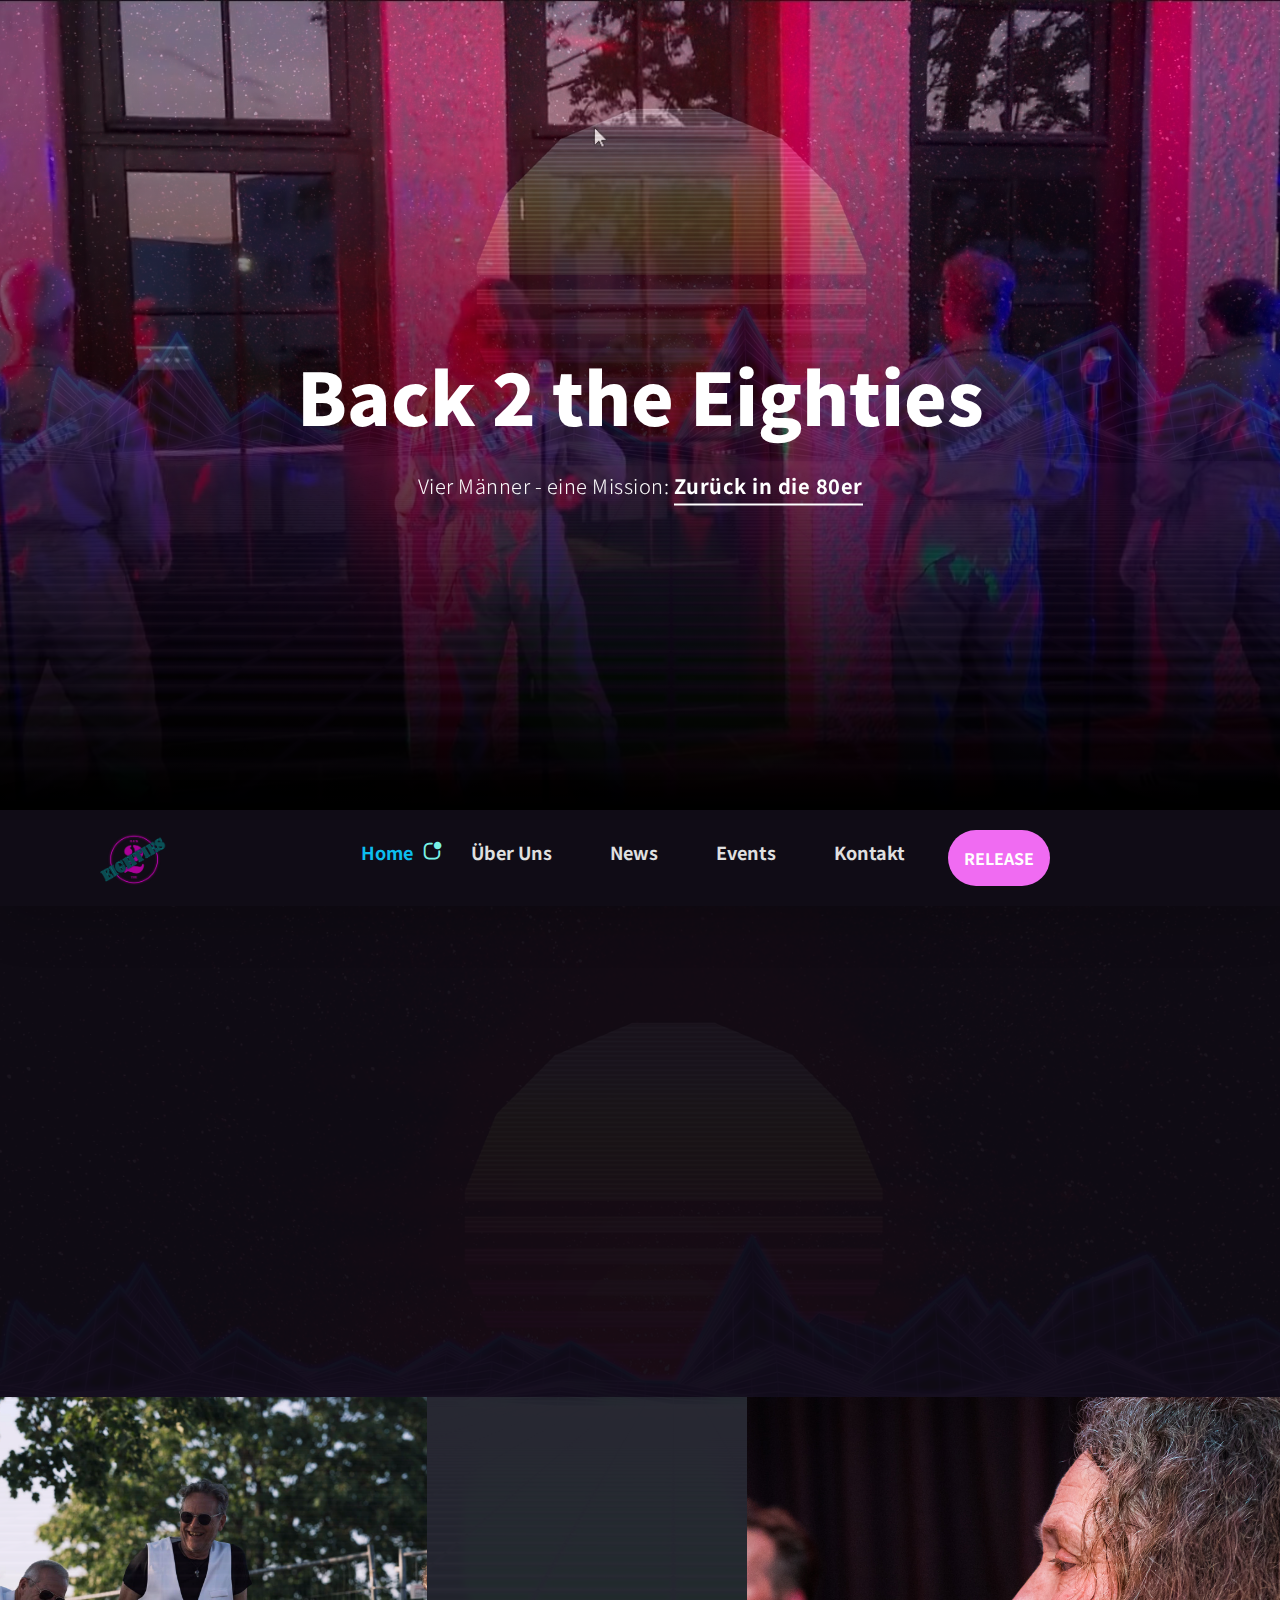
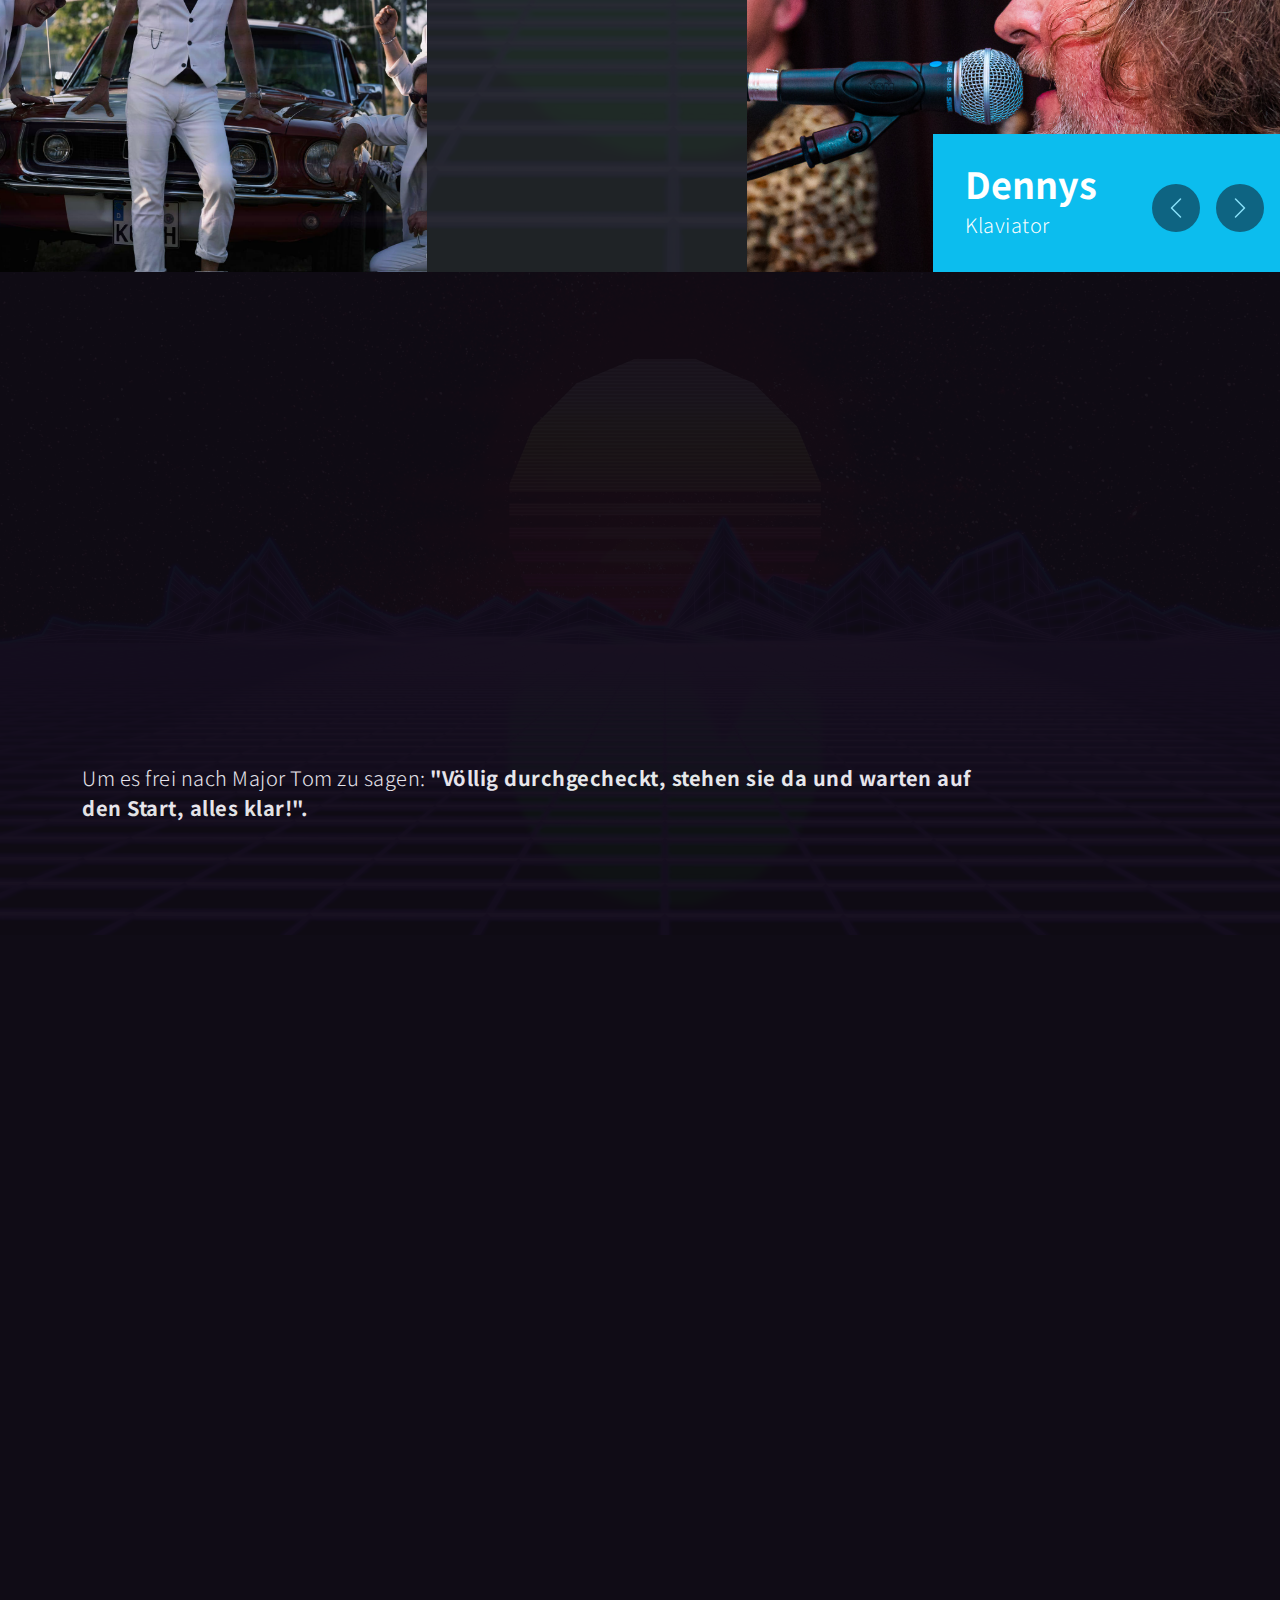
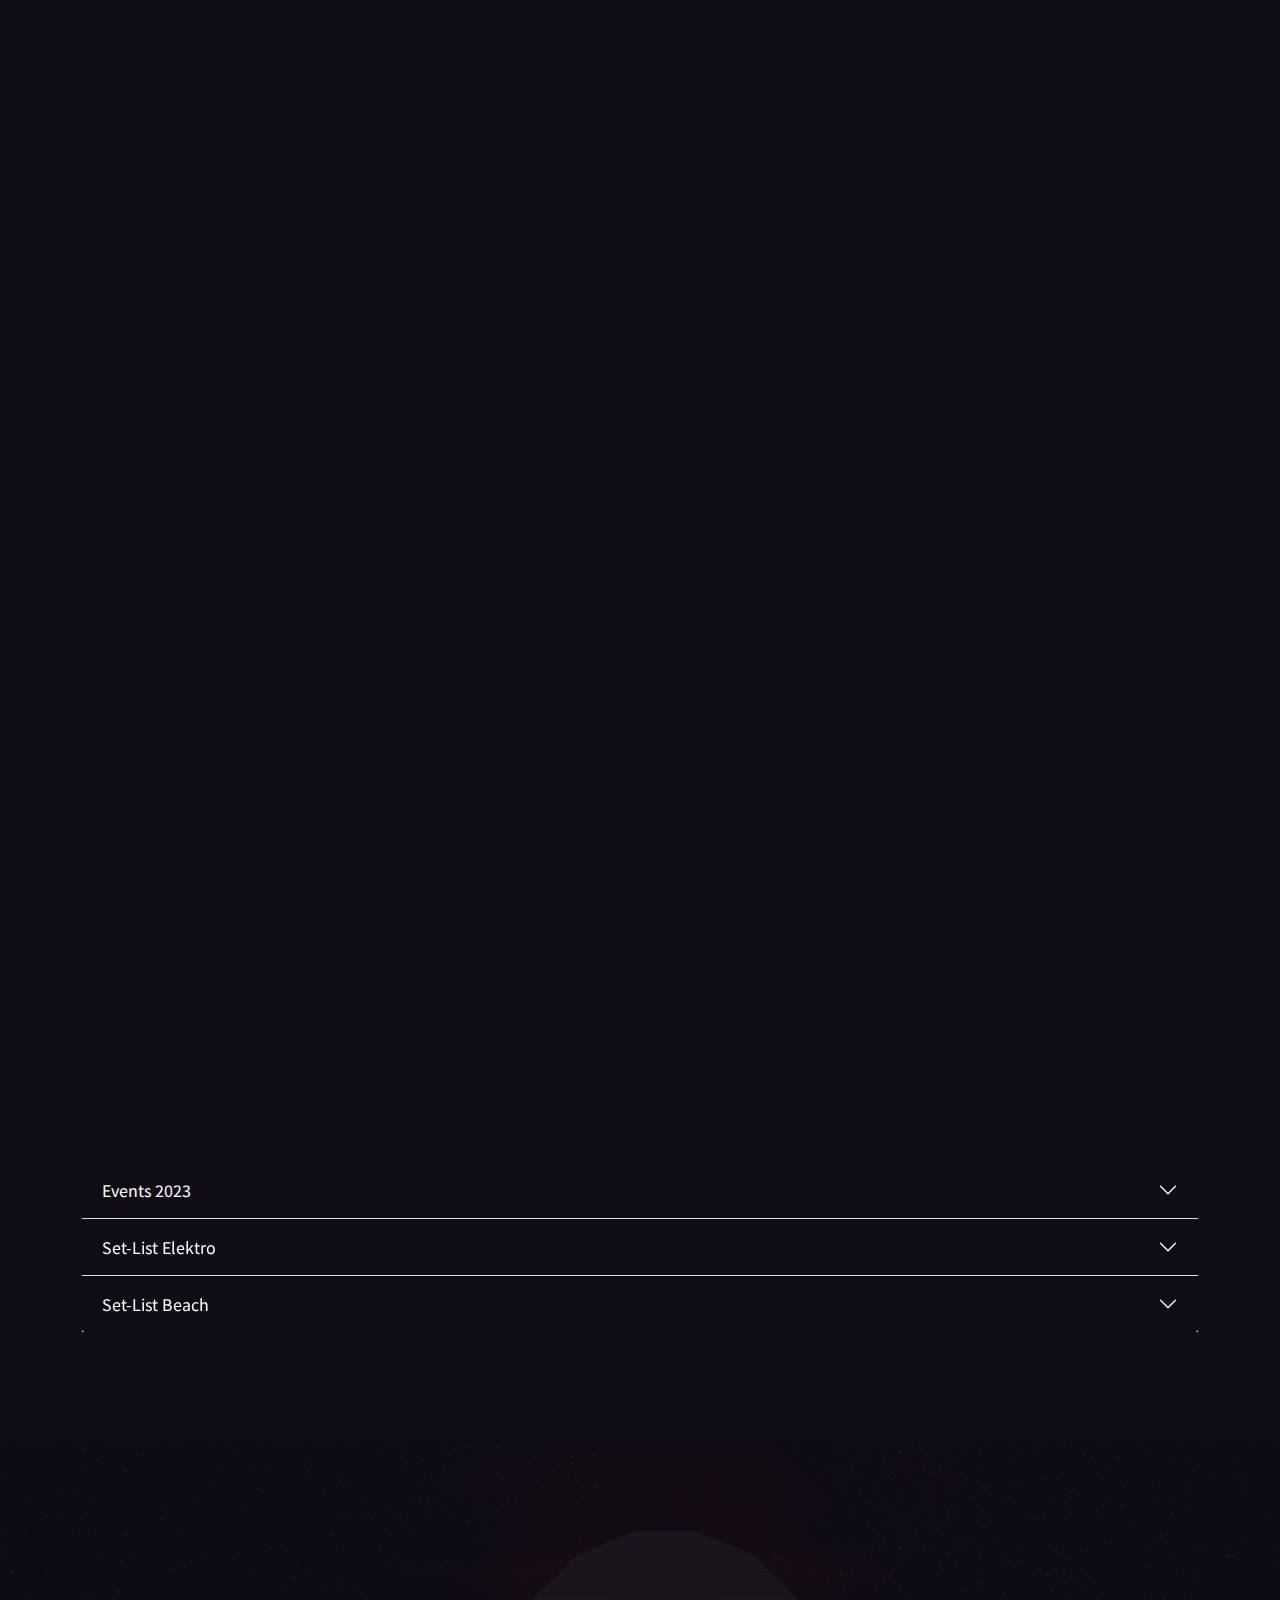
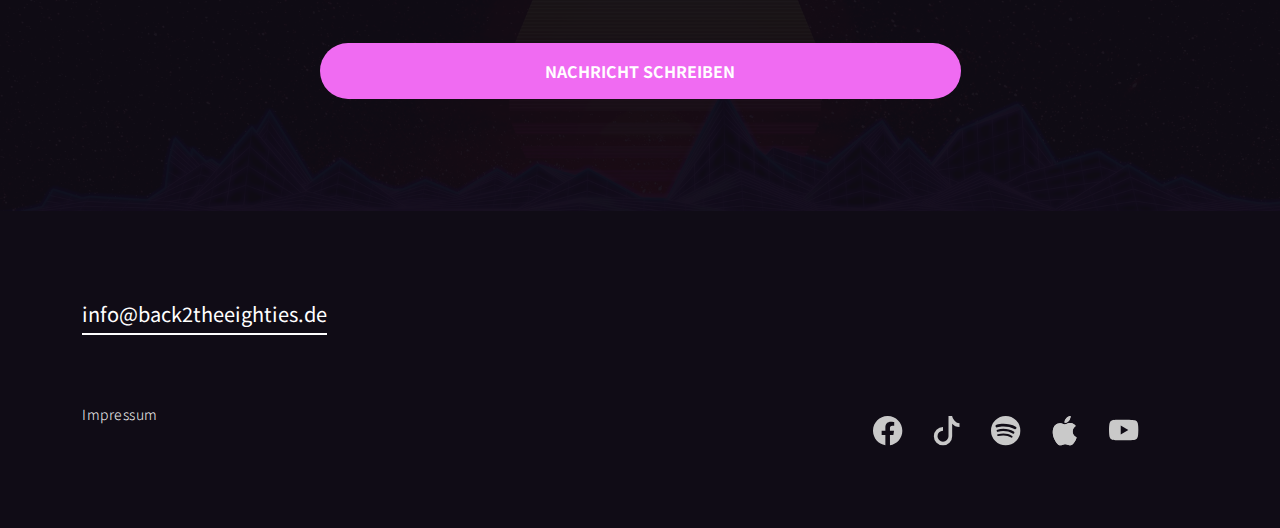
==== commit c0731ceb: "Update index.html" ====
--- a/index.html
+++ b/index.html
@@ -25,6 +25,16 @@
 
         <link href="css/templatemo-nomad-force.css" rel="stylesheet">
         <link href="css/styles.css" rel="stylesheet">
+
+        <link rel="apple-touch-icon" sizes="180x180" href="images/favicon/apple-touch-icon.png">
+<link rel="icon" type="image/png" sizes="32x32" href="images/favicon/favicon-32x32.png">
+<link rel="icon" type="image/png" sizes="16x16" href="images/favicon/favicon-16x16.png">
+<link rel="manifest" href="images/favicon/site.webmanifest">
+<link rel="mask-icon" href="images/favicon/safari-pinned-tab.svg" color="#5bbad5">
+<link rel="shortcut icon" href="images/favicon/favicon.ico">
+<meta name="msapplication-TileColor" content="#da532c">
+<meta name="msapplication-config" content="images/favicon/browserconfig.xml">
+<meta name="theme-color" content="#ffffff">
 <!--
 
 TemplateMo 567 Nomad Force
@@ -93,7 +103,7 @@
                             </li>
 
                             <li class="nav-item">
-                                <a class="col-lg-5 col-12 mx-auto mt-5" href="index.html#release">
+                                <a class="col-lg-5 col-12 mx-auto mt-5" href="#release">
                                     <button type="submit" class="form-control">RELEASE</button>
                                 </a>
                             </li>
@@ -485,28 +495,28 @@
 
                     <div class="col-lg-4 col-12 ms-auto">
                         <ul class="social-icon d-flex justify-content-center my-4">
-                            <li><a href="#" class="social-icon-link">
+                            <li><a href="https://www.facebook.com/watch/?v=1463832587715162" target="_blank" class="social-icon-link">
                                 <svg xmlns="http://www.w3.org/2000/svg" width="44" height="44" fill="currentColor" class="bi bi-facebook" viewBox="0 0 24 24">
                                     <path d="M16 8.049c0-4.446-3.582-8.05-8-8.05C3.58 0-.002 3.603-.002 8.05c0 4.017 2.926 7.347 6.75 7.951v-5.625h-2.03V8.05H6.75V6.275c0-2.017 1.195-3.131 3.022-3.131.876 0 1.791.157 1.791.157v1.98h-1.009c-.993 0-1.303.621-1.303 1.258v1.51h2.218l-.354 2.326H9.25V16c3.824-.604 6.75-3.934 6.75-7.951z"/>
                                   </svg>
                             </a></li>
 
-                            <li><a href="#" class="social-icon-link">
-                                <svg xmlns="http://www.w3.org/2000/svg" width="44" height="44" fill="currentColor" class="bi bi-instagram" viewBox="0 0 24 24">
-                                    <path d="M8 0C5.829 0 5.556.01 4.703.048 3.85.088 3.269.222 2.76.42a3.917 3.917 0 0 0-1.417.923A3.927 3.927 0 0 0 .42 2.76C.222 3.268.087 3.85.048 4.7.01 5.555 0 5.827 0 8.001c0 2.172.01 2.444.048 3.297.04.852.174 1.433.372 1.942.205.526.478.972.923 1.417.444.445.89.719 1.416.923.51.198 1.09.333 1.942.372C5.555 15.99 5.827 16 8 16s2.444-.01 3.298-.048c.851-.04 1.434-.174 1.943-.372a3.916 3.916 0 0 0 1.416-.923c.445-.445.718-.891.923-1.417.197-.509.332-1.09.372-1.942C15.99 10.445 16 10.173 16 8s-.01-2.445-.048-3.299c-.04-.851-.175-1.433-.372-1.941a3.926 3.926 0 0 0-.923-1.417A3.911 3.911 0 0 0 13.24.42c-.51-.198-1.092-.333-1.943-.372C10.443.01 10.172 0 7.998 0h.003zm-.717 1.442h.718c2.136 0 2.389.007 3.232.046.78.035 1.204.166 1.486.275.373.145.64.319.92.599.28.28.453.546.598.92.11.281.24.705.275 1.485.039.843.047 1.096.047 3.231s-.008 2.389-.047 3.232c-.035.78-.166 1.203-.275 1.485a2.47 2.47 0 0 1-.599.919c-.28.28-.546.453-.92.598-.28.11-.704.24-1.485.276-.843.038-1.096.047-3.232.047s-2.39-.009-3.233-.047c-.78-.036-1.203-.166-1.485-.276a2.478 2.478 0 0 1-.92-.598 2.48 2.48 0 0 1-.6-.92c-.109-.281-.24-.705-.275-1.485-.038-.843-.046-1.096-.046-3.233 0-2.136.008-2.388.046-3.231.036-.78.166-1.204.276-1.486.145-.373.319-.64.599-.92.28-.28.546-.453.92-.598.282-.11.705-.24 1.485-.276.738-.034 1.024-.044 2.515-.045v.002zm4.988 1.328a.96.96 0 1 0 0 1.92.96.96 0 0 0 0-1.92zm-4.27 1.122a4.109 4.109 0 1 0 0 8.217 4.109 4.109 0 0 0 0-8.217zm0 1.441a2.667 2.667 0 1 1 0 5.334 2.667 2.667 0 0 1 0-5.334z"/>
+                            <li><a href="https://www.tiktok.com/@dennyss34" target="_blank" class="social-icon-link">
+                                <svg xmlns="http://www.w3.org/2000/svg" width="44" height="44" fill="currentColor" class="bi bi-tiktok" viewBox="0 0 24 24">
+                                    <path d="M9 0h1.98c.144.715.54 1.617 1.235 2.512C12.895 3.389 13.797 4 15 4v2c-1.753 0-3.07-.814-4-1.829V11a5 5 0 1 1-5-5v2a3 3 0 1 0 3 3V0Z"/>
                                   </svg>
                             </a></li>
 
-                            <li><a href="#" class="social-icon-link bi-spotify"><svg xmlns="http://www.w3.org/2000/svg" width="44" height="44" fill="currentColor" class="bi bi-spotify" viewBox="0 0 24 24">
+                            <li><a href="https://open.spotify.com/intl-de/artist/19OiBPNtzZuqnK5aUlyNfl?si=W19rhywSTWywEdYBJ98Aqw" target="_blank" class="social-icon-link bi-spotify"><svg xmlns="http://www.w3.org/2000/svg" width="44" height="44" fill="currentColor" class="bi bi-spotify" viewBox="0 0 24 24">
                                 <path d="M8 0a8 8 0 1 0 0 16A8 8 0 0 0 8 0zm3.669 11.538a.498.498 0 0 1-.686.165c-1.879-1.147-4.243-1.407-7.028-.77a.499.499 0 0 1-.222-.973c3.048-.696 5.662-.397 7.77.892a.5.5 0 0 1 .166.686zm.979-2.178a.624.624 0 0 1-.858.205c-2.15-1.321-5.428-1.704-7.972-.932a.625.625 0 0 1-.362-1.194c2.905-.881 6.517-.454 8.986 1.063a.624.624 0 0 1 .206.858zm.084-2.268C10.154 5.56 5.9 5.419 3.438 6.166a.748.748 0 1 1-.434-1.432c2.825-.857 7.523-.692 10.492 1.07a.747.747 0 1 1-.764 1.288z"/>
                               </svg></i></a></li>
 
-                            <li><a href="#" class="social-icon-link"><svg xmlns="http://www.w3.org/2000/svg" width="44" height="44" fill="currentColor" class="bi bi-apple" viewBox="0 0 24 24">
+                            <li><a href="https://music.apple.com/de/artist/back-to-the-eighties/1694837077" target="_blank" class="social-icon-link"><svg xmlns="http://www.w3.org/2000/svg" width="44" height="44" fill="currentColor" class="bi bi-apple" viewBox="0 0 24 24">
                                 <path d="M11.182.008C11.148-.03 9.923.023 8.857 1.18c-1.066 1.156-.902 2.482-.878 2.516.024.034 1.52.087 2.475-1.258.955-1.345.762-2.391.728-2.43Zm3.314 11.733c-.048-.096-2.325-1.234-2.113-3.422.212-2.189 1.675-2.789 1.698-2.854.023-.065-.597-.79-1.254-1.157a3.692 3.692 0 0 0-1.563-.434c-.108-.003-.483-.095-1.254.116-.508.139-1.653.589-1.968.607-.316.018-1.256-.522-2.267-.665-.647-.125-1.333.131-1.824.328-.49.196-1.422.754-2.074 2.237-.652 1.482-.311 3.83-.067 4.56.244.729.625 1.924 1.273 2.796.576.984 1.34 1.667 1.659 1.899.319.232 1.219.386 1.843.067.502-.308 1.408-.485 1.766-.472.357.013 1.061.154 1.782.539.571.197 1.111.115 1.652-.105.541-.221 1.324-1.059 2.238-2.758.347-.79.505-1.217.473-1.282Z"/>
                                 <path d="M11.182.008C11.148-.03 9.923.023 8.857 1.18c-1.066 1.156-.902 2.482-.878 2.516.024.034 1.52.087 2.475-1.258.955-1.345.762-2.391.728-2.43Zm3.314 11.733c-.048-.096-2.325-1.234-2.113-3.422.212-2.189 1.675-2.789 1.698-2.854.023-.065-.597-.79-1.254-1.157a3.692 3.692 0 0 0-1.563-.434c-.108-.003-.483-.095-1.254.116-.508.139-1.653.589-1.968.607-.316.018-1.256-.522-2.267-.665-.647-.125-1.333.131-1.824.328-.49.196-1.422.754-2.074 2.237-.652 1.482-.311 3.83-.067 4.56.244.729.625 1.924 1.273 2.796.576.984 1.34 1.667 1.659 1.899.319.232 1.219.386 1.843.067.502-.308 1.408-.485 1.766-.472.357.013 1.061.154 1.782.539.571.197 1.111.115 1.652-.105.541-.221 1.324-1.059 2.238-2.758.347-.79.505-1.217.473-1.282Z"/>
                               </svg></a></li>
 
-                            <li><a href="#" class="social-icon-link">
+                            <li><a href="https://vimeo.com/843475439" target="_blank" class="social-icon-link">
                                 <svg xmlns="http://www.w3.org/2000/svg" width="44" height="44" fill="currentColor" class="bi bi-youtube" viewBox="0 0 24 24">
                                     <path d="M8.051 1.999h.089c.822.003 4.987.033 6.11.335a2.01 2.01 0 0 1 1.415 1.42c.101.38.172.883.22 1.402l.01.104.022.26.008.104c.065.914.073 1.77.074 1.957v.075c-.001.194-.01 1.108-.082 2.06l-.008.105-.009.104c-.05.572-.124 1.14-.235 1.558a2.007 2.007 0 0 1-1.415 1.42c-1.16.312-5.569.334-6.18.335h-.142c-.309 0-1.587-.006-2.927-.052l-.17-.006-.087-.004-.171-.007-.171-.007c-1.11-.049-2.167-.128-2.654-.26a2.007 2.007 0 0 1-1.415-1.419c-.111-.417-.185-.986-.235-1.558L.09 9.82l-.008-.104A31.4 31.4 0 0 1 0 7.68v-.123c.002-.215.01-.958.064-1.778l.007-.103.003-.052.008-.104.022-.26.01-.104c.048-.519.119-1.023.22-1.402a2.007 2.007 0 0 1 1.415-1.42c.487-.13 1.544-.21 2.654-.26l.17-.007.172-.006.086-.003.171-.007A99.788 99.788 0 0 1 7.858 2h.193zM6.4 5.209v4.818l4.157-2.408L6.4 5.209z"/>
                                   </svg>
@@ -529,32 +539,29 @@
                 <div class="modal-body bg-dark">
                     <div class="col-12 ms-auto">
                         <ul class="social-icon d-flex justify-content-center my-4">
-                            <li><a href="#" class="social-icon-link">
+                            <li><a href="https://www.facebook.com/watch/?v=1463832587715162" target="_blank" class="social-icon-link">
                                 <svg xmlns="http://www.w3.org/2000/svg" width="44" height="44" fill="currentColor" class="bi bi-facebook" viewBox="0 0 24 24">
                                     <path d="M16 8.049c0-4.446-3.582-8.05-8-8.05C3.58 0-.002 3.603-.002 8.05c0 4.017 2.926 7.347 6.75 7.951v-5.625h-2.03V8.05H6.75V6.275c0-2.017 1.195-3.131 3.022-3.131.876 0 1.791.157 1.791.157v1.98h-1.009c-.993 0-1.303.621-1.303 1.258v1.51h2.218l-.354 2.326H9.25V16c3.824-.604 6.75-3.934 6.75-7.951z"/>
                                   </svg>
                             </a></li>
 
-                            <li><a href="#" class="social-icon-link">
-                                <svg xmlns="http://www.w3.org/2000/svg" width="44" height="44" fill="currentColor" class="bi bi-instagram" viewBox="0 0 24 24">
-                                    <path d="M8 0C5.829 0 5.556.01 4.703.048 3.85.088 3.269.222 2.76.42a3.917 3.917 0 0 0-1.417.923A3.927 3.927 0 0 0 .42 2.76C.222 3.268.087 3.85.048 4.7.01 5.555 0 5.827 0 8.001c0 2.172.01 2.444.048 3.297.04.852.174 1.433.372 1.942.205.526.478.972.923 1.417.444.445.89.719 1.416.923.51.198 1.09.333 1.942.372C5.555 15.99 5.827 16 8 16s2.444-.01 3.298-.048c.851-.04 1.434-.174 1.943-.372a3.916 3.916 0 0 0 1.416-.923c.445-.445.718-.891.923-1.417.197-.509.332-1.09.372-1.942C15.99 10.445 16 10.173 16 8s-.01-2.445-.048-3.299c-.04-.851-.175-1.433-.372-1.941a3.926 3.926 0 0 0-.923-1.417A3.911 3.911 0 0 0 13.24.42c-.51-.198-1.092-.333-1.943-.372C10.443.01 10.172 0 7.998 0h.003zm-.717 1.442h.718c2.136 0 2.389.007 3.232.046.78.035 1.204.166 1.486.275.373.145.64.319.92.599.28.28.453.546.598.92.11.281.24.705.275 1.485.039.843.047 1.096.047 3.231s-.008 2.389-.047 3.232c-.035.78-.166 1.203-.275 1.485a2.47 2.47 0 0 1-.599.919c-.28.28-.546.453-.92.598-.28.11-.704.24-1.485.276-.843.038-1.096.047-3.232.047s-2.39-.009-3.233-.047c-.78-.036-1.203-.166-1.485-.276a2.478 2.478 0 0 1-.92-.598 2.48 2.48 0 0 1-.6-.92c-.109-.281-.24-.705-.275-1.485-.038-.843-.046-1.096-.046-3.233 0-2.136.008-2.388.046-3.231.036-.78.166-1.204.276-1.486.145-.373.319-.64.599-.92.28-.28.546-.453.92-.598.282-.11.705-.24 1.485-.276.738-.034 1.024-.044 2.515-.045v.002zm4.988 1.328a.96.96 0 1 0 0 1.92.96.96 0 0 0 0-1.92zm-4.27 1.122a4.109 4.109 0 1 0 0 8.217 4.109 4.109 0 0 0 0-8.217zm0 1.441a2.667 2.667 0 1 1 0 5.334 2.667 2.667 0 0 1 0-5.334z"/>
-                                  </svg>
-                            </a></li>
-
-                            <li><a href="#" class="social-icon-link bi-spotify"><svg xmlns="http://www.w3.org/2000/svg" width="44" height="44" fill="currentColor" class="bi bi-spotify" viewBox="0 0 24 24">
+                            <li><a href="https://music.amazon.de/albums/B0C9PBTKG5?trackAsin=B0C9PHF8W9&do=play&ref=dm_sh_kTnIAdfzLL6jgVDBVDdxCrdzT" target="_blank" class="social-icon-link">
+                                <svg xmlns="http://www.w3.org/2000/svg" height="38" viewBox="0 0 600 570"><style>svg{fill:#c9c9c9}</style><path d="M257.2 162.7c-48.7 1.8-169.5 15.5-169.5 117.5 0 109.5 138.3 114 183.5 43.2 6.5 10.2 35.4 37.5 45.3 46.8l56.8-56S341 288.9 341 261.4V114.3C341 89 316.5 32 228.7 32 140.7 32 94 87 94 136.3l73.5 6.8c16.3-49.5 54.2-49.5 54.2-49.5 40.7-.1 35.5 29.8 35.5 69.1zm0 86.8c0 80-84.2 68-84.2 17.2 0-47.2 50.5-56.7 84.2-57.8v40.6zm136 163.5c-7.7 10-70 67-174.5 67S34.2 408.5 9.7 379c-6.8-7.7 1-11.3 5.5-8.3C88.5 415.2 203 488.5 387.7 401c7.5-3.7 13.3 2 5.5 12zm39.8 2.2c-6.5 15.8-16 26.8-21.2 31-5.5 4.5-9.5 2.7-6.5-3.8s19.3-46.5 12.7-55c-6.5-8.3-37-4.3-48-3.2-10.8 1-13 2-14-.3-2.3-5.7 21.7-15.5 37.5-17.5 15.7-1.8 41-.8 46 5.7 3.7 5.1 0 27.1-6.5 43.1z"/></svg>                            </a></li>
+
+                            <li><a href="https://open.spotify.com/intl-de/track/5UtbU3C27X69mEZ1dZmnyB?si=cP3ecC71S7i2ehXVstocOg&nd=1" target="_blank" class="social-icon-link bi-spotify"><svg xmlns="http://www.w3.org/2000/svg" width="44" height="44" fill="currentColor" class="bi bi-spotify" viewBox="0 0 24 24">
                                 <path d="M8 0a8 8 0 1 0 0 16A8 8 0 0 0 8 0zm3.669 11.538a.498.498 0 0 1-.686.165c-1.879-1.147-4.243-1.407-7.028-.77a.499.499 0 0 1-.222-.973c3.048-.696 5.662-.397 7.77.892a.5.5 0 0 1 .166.686zm.979-2.178a.624.624 0 0 1-.858.205c-2.15-1.321-5.428-1.704-7.972-.932a.625.625 0 0 1-.362-1.194c2.905-.881 6.517-.454 8.986 1.063a.624.624 0 0 1 .206.858zm.084-2.268C10.154 5.56 5.9 5.419 3.438 6.166a.748.748 0 1 1-.434-1.432c2.825-.857 7.523-.692 10.492 1.07a.747.747 0 1 1-.764 1.288z"/>
                               </svg></i></a></li>
 
-                            <li><a href="#" class="social-icon-link"><svg xmlns="http://www.w3.org/2000/svg" width="44" height="44" fill="currentColor" class="bi bi-apple" viewBox="0 0 24 24">
+                            <li><a href="https://music.apple.com/de/album/put-your-arms-around-me/1694837065?i=1694837078" target="_blank" class="social-icon-link"><svg xmlns="http://www.w3.org/2000/svg" width="44" height="44" fill="currentColor" class="bi bi-apple" viewBox="0 0 24 24">
                                 <path d="M11.182.008C11.148-.03 9.923.023 8.857 1.18c-1.066 1.156-.902 2.482-.878 2.516.024.034 1.52.087 2.475-1.258.955-1.345.762-2.391.728-2.43Zm3.314 11.733c-.048-.096-2.325-1.234-2.113-3.422.212-2.189 1.675-2.789 1.698-2.854.023-.065-.597-.79-1.254-1.157a3.692 3.692 0 0 0-1.563-.434c-.108-.003-.483-.095-1.254.116-.508.139-1.653.589-1.968.607-.316.018-1.256-.522-2.267-.665-.647-.125-1.333.131-1.824.328-.49.196-1.422.754-2.074 2.237-.652 1.482-.311 3.83-.067 4.56.244.729.625 1.924 1.273 2.796.576.984 1.34 1.667 1.659 1.899.319.232 1.219.386 1.843.067.502-.308 1.408-.485 1.766-.472.357.013 1.061.154 1.782.539.571.197 1.111.115 1.652-.105.541-.221 1.324-1.059 2.238-2.758.347-.79.505-1.217.473-1.282Z"/>
                                 <path d="M11.182.008C11.148-.03 9.923.023 8.857 1.18c-1.066 1.156-.902 2.482-.878 2.516.024.034 1.52.087 2.475-1.258.955-1.345.762-2.391.728-2.43Zm3.314 11.733c-.048-.096-2.325-1.234-2.113-3.422.212-2.189 1.675-2.789 1.698-2.854.023-.065-.597-.79-1.254-1.157a3.692 3.692 0 0 0-1.563-.434c-.108-.003-.483-.095-1.254.116-.508.139-1.653.589-1.968.607-.316.018-1.256-.522-2.267-.665-.647-.125-1.333.131-1.824.328-.49.196-1.422.754-2.074 2.237-.652 1.482-.311 3.83-.067 4.56.244.729.625 1.924 1.273 2.796.576.984 1.34 1.667 1.659 1.899.319.232 1.219.386 1.843.067.502-.308 1.408-.485 1.766-.472.357.013 1.061.154 1.782.539.571.197 1.111.115 1.652-.105.541-.221 1.324-1.059 2.238-2.758.347-.79.505-1.217.473-1.282Z"/>
                               </svg></a></li>
 
-                            <li><a href="#" class="social-icon-link">
+                            <!--<li><a href="#" class="social-icon-link">
                                 <svg xmlns="http://www.w3.org/2000/svg" width="44" height="44" fill="currentColor" class="bi bi-youtube" viewBox="0 0 24 24">
                                     <path d="M8.051 1.999h.089c.822.003 4.987.033 6.11.335a2.01 2.01 0 0 1 1.415 1.42c.101.38.172.883.22 1.402l.01.104.022.26.008.104c.065.914.073 1.77.074 1.957v.075c-.001.194-.01 1.108-.082 2.06l-.008.105-.009.104c-.05.572-.124 1.14-.235 1.558a2.007 2.007 0 0 1-1.415 1.42c-1.16.312-5.569.334-6.18.335h-.142c-.309 0-1.587-.006-2.927-.052l-.17-.006-.087-.004-.171-.007-.171-.007c-1.11-.049-2.167-.128-2.654-.26a2.007 2.007 0 0 1-1.415-1.419c-.111-.417-.185-.986-.235-1.558L.09 9.82l-.008-.104A31.4 31.4 0 0 1 0 7.68v-.123c.002-.215.01-.958.064-1.778l.007-.103.003-.052.008-.104.022-.26.01-.104c.048-.519.119-1.023.22-1.402a2.007 2.007 0 0 1 1.415-1.42c.487-.13 1.544-.21 2.654-.26l.17-.007.172-.006.086-.003.171-.007A99.788 99.788 0 0 1 7.858 2h.193zM6.4 5.209v4.818l4.157-2.408L6.4 5.209z"/>
                                   </svg>
-                            </a></li>
+                            </a></li> -->
                         </ul>
                     
                 </div>
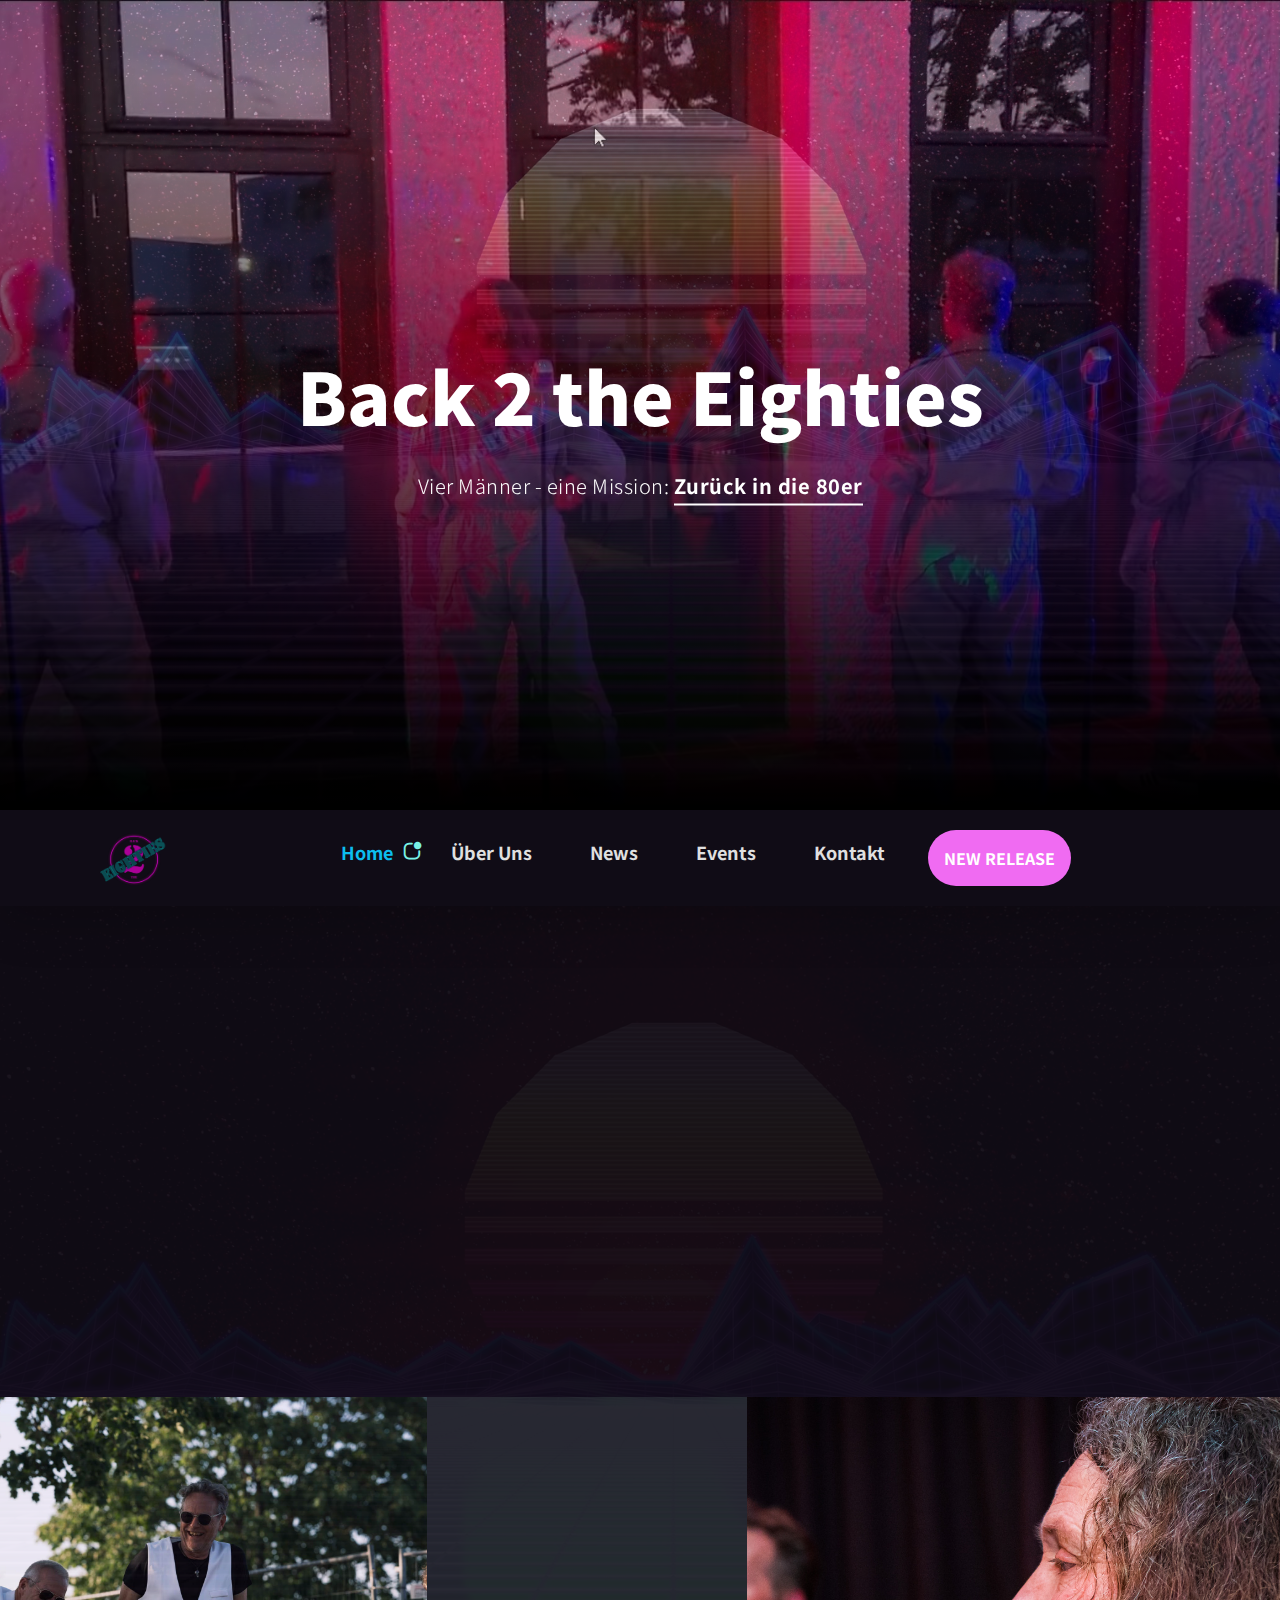
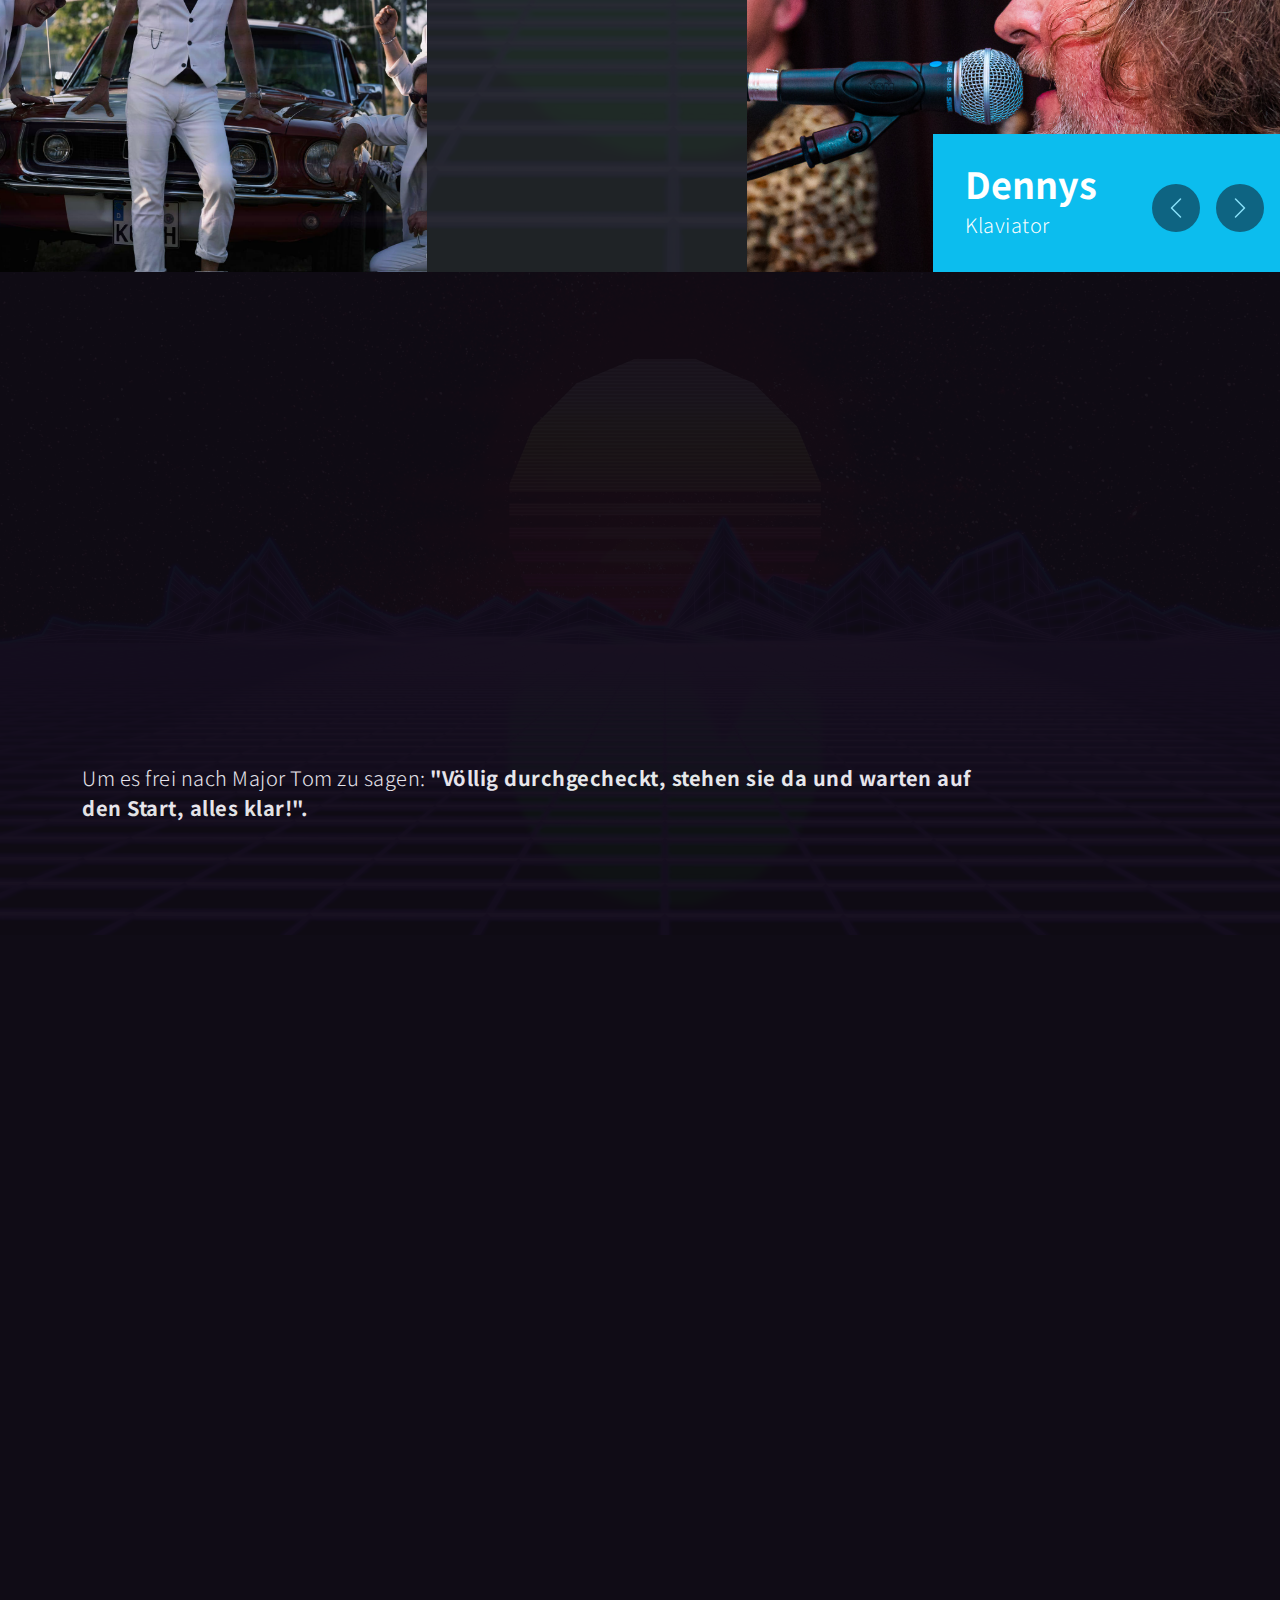
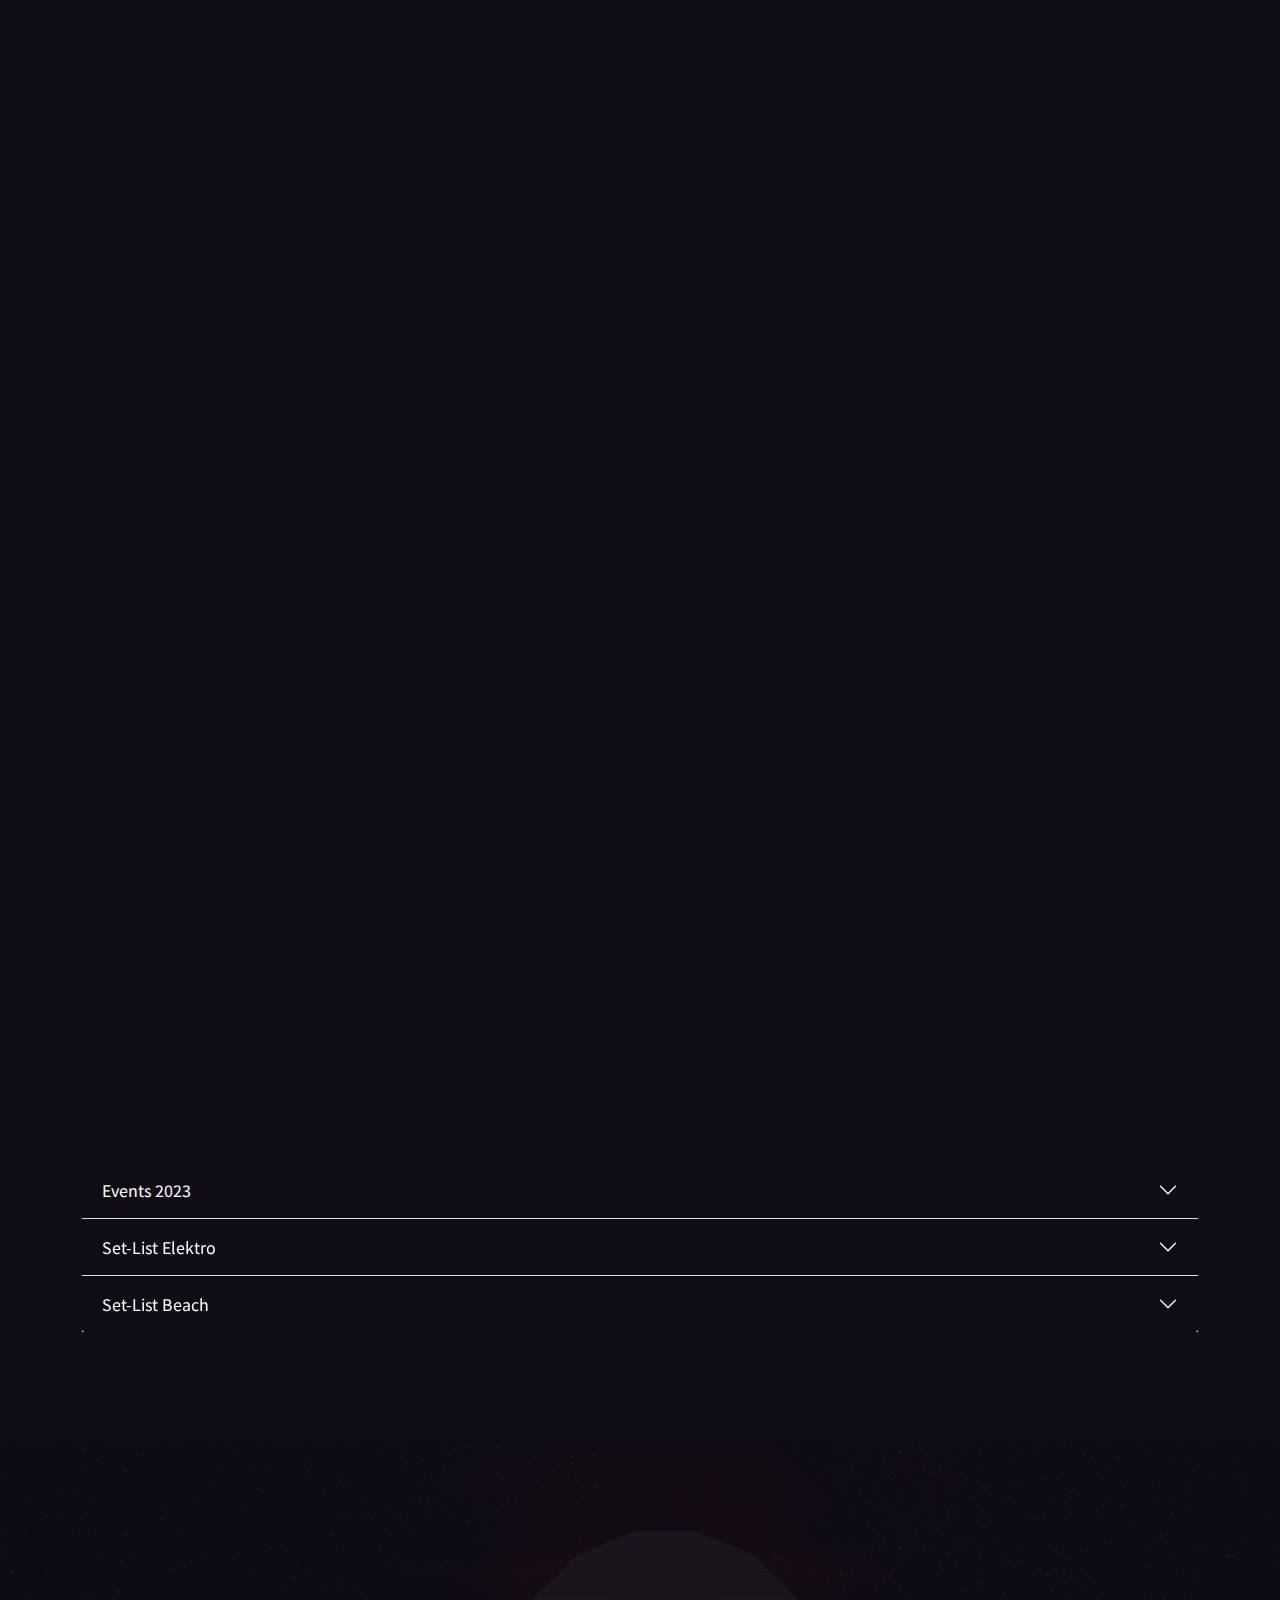
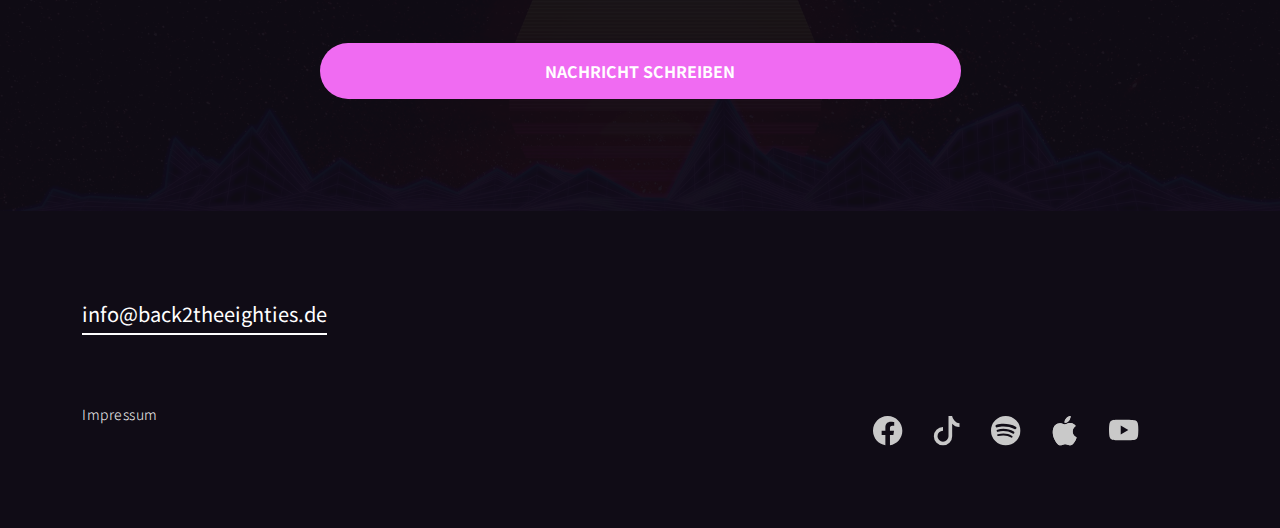
==== commit 31d4a3de: "Update index.html" ====
--- a/index.html
+++ b/index.html
@@ -104,7 +104,7 @@
 
                             <li class="nav-item">
                                 <a class="col-lg-5 col-12 mx-auto mt-5" href="#release">
-                                    <button type="submit" class="form-control">RELEASE</button>
+                                    <button type="submit" class="form-control">NEW RELEASE</button>
                                 </a>
                             </li>
                         </ul>
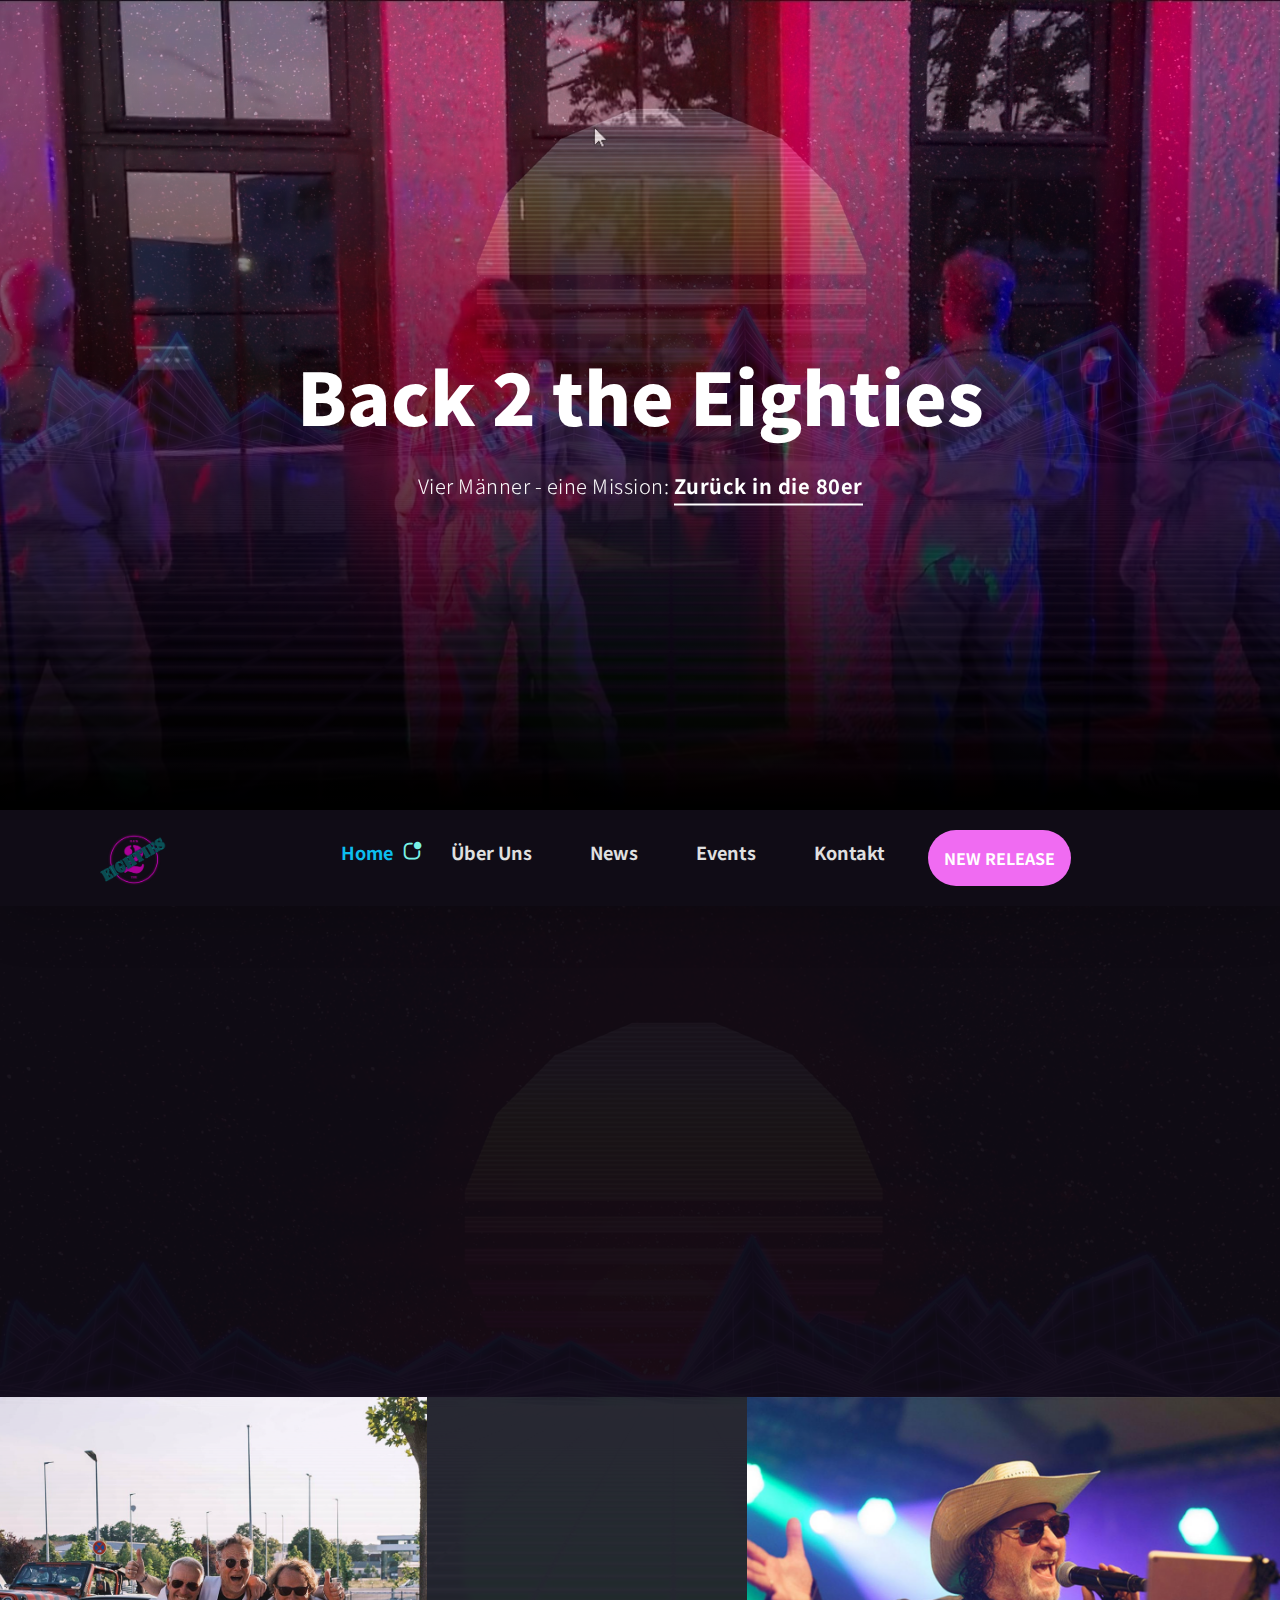
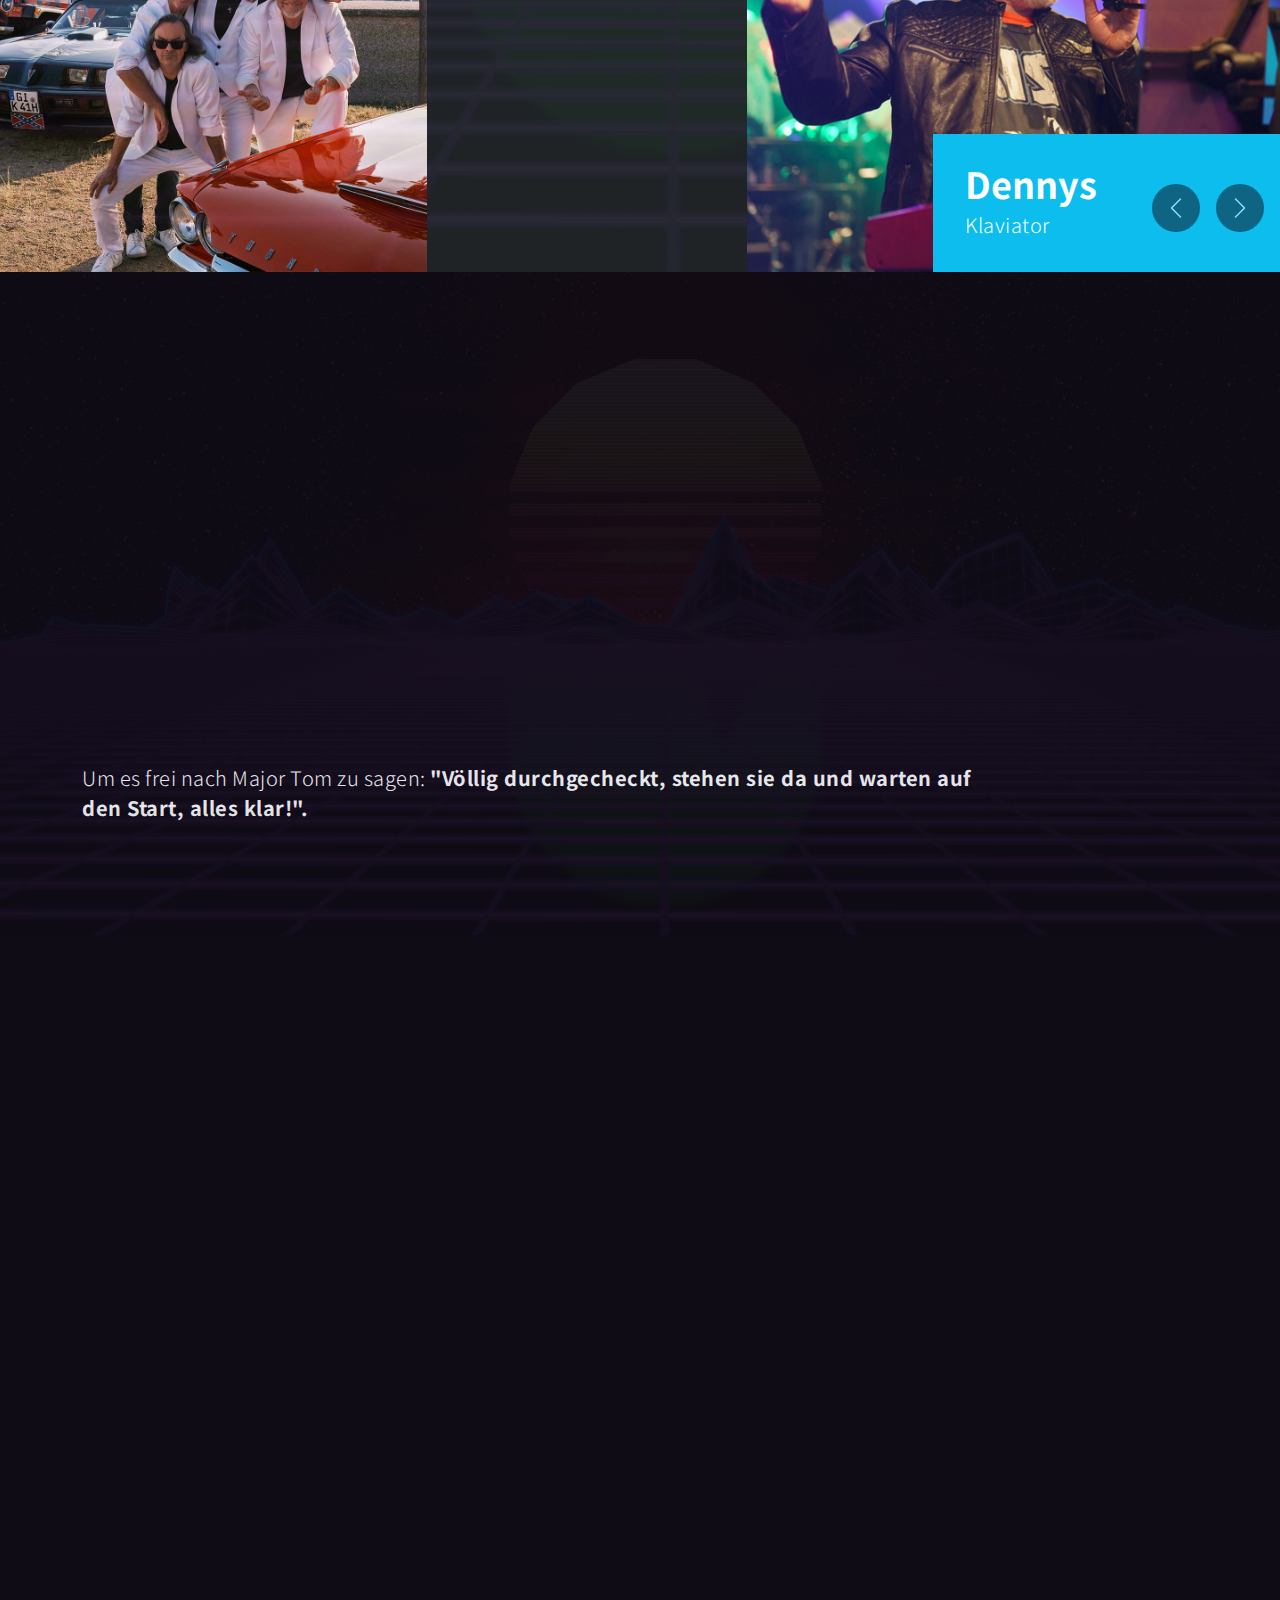
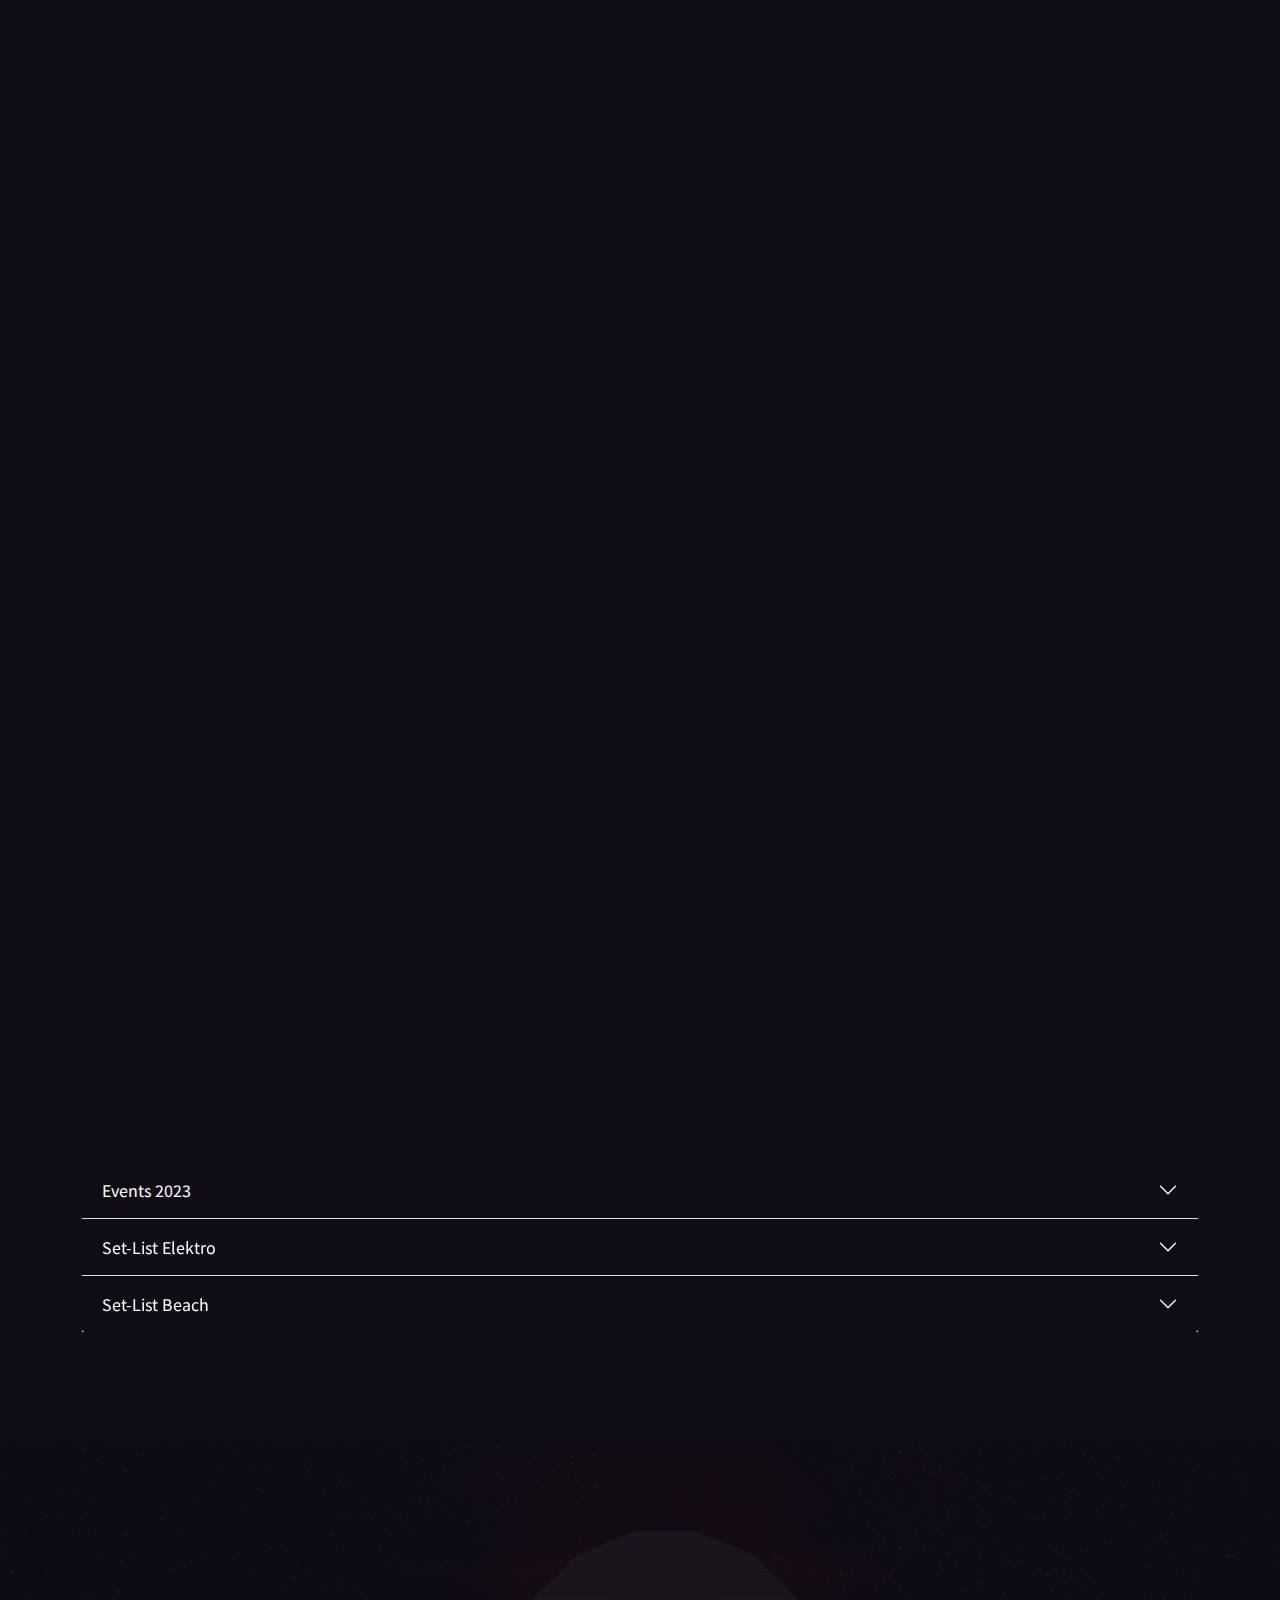
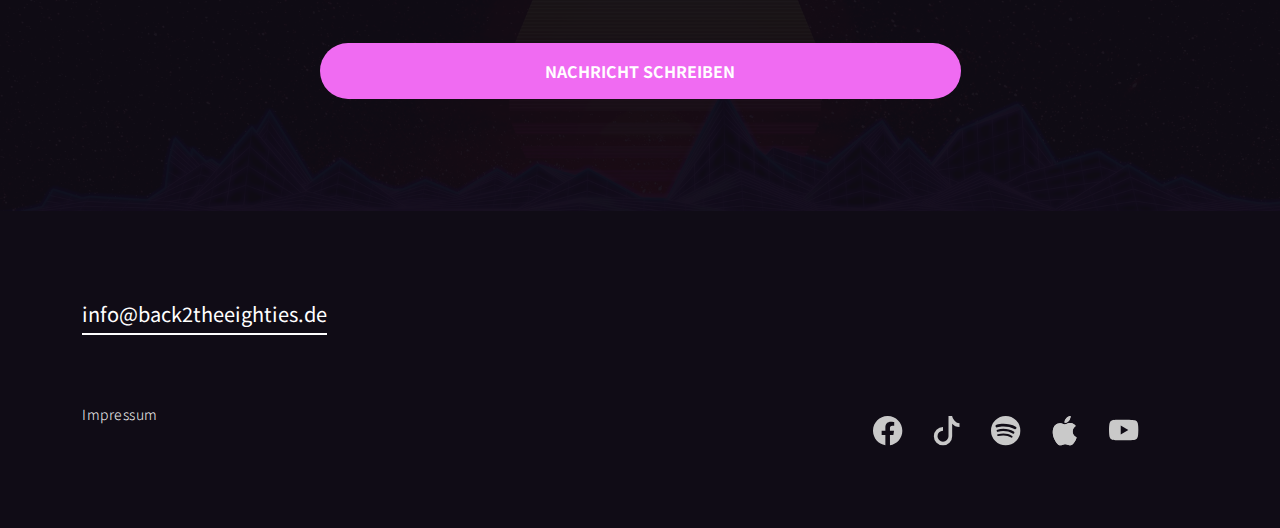
==== commit 3d9a646a: "Update index.html" ====
--- a/index.html
+++ b/index.html
@@ -7,7 +7,7 @@
         <meta name="description" content="">
         <meta name="author" content="">
 
-        <title>Nomad Force HTML Bootstrap 5 Template</title>
+        <title>Back 2 the Eighties</title>
 
         <!-- CSS FILES -->
         <link rel="preconnect" href="https://fonts.googleapis.com">
@@ -55,7 +55,7 @@
                     </h1>
 
                     <p class="text-secondary-white-color" data-aos="fade-up" data-aos-delay="1000">
-                        Vier Männer - eine Mission: <strong class="custom-underline">Zurück in die 80er</strong>
+                        Vier Männer - eine Mission: <a href="#about"><strong class="custom-underline">Zurück in die 80er</strong></a>
                     </p>
                 </div>
 
@@ -131,7 +131,7 @@
                 <div class="container-fluid">
                     <div class="row">
                         <div class="col-lg-4 col-12 p-0">      
-                            <img src="images/b2t8/357725812_6842328955796531_1366398220459237621_n.jpg" class="img-fluid about-image" alt="">
+                            <img src="images/b2t8/Group_img.jpg" class="img-fluid about-image" alt="">
                         </div>
 
                         <div class="col-lg-3 col-12 bg-dark">  
@@ -154,7 +154,7 @@
                             <section id="myCarousel" class="carousel slide carousel-fade" data-bs-ride="carousel">
                                 <div class="carousel-inner">
                                     <div class="carousel-item active">
-                                        <img src="images/b2t8/b2_80s_05.jpg" class="img-fluid team-image" alt="">
+                                        <img src="images/b2t8/Dennys_img.jpg" class="img-fluid team-image" alt="">
 
                                         <div class="team-thumb bg-neon-pink">
                                             <h3 class="text-white mb-0">Dennys</h3>
@@ -164,7 +164,7 @@
                                     </div>
 
                                     <div class="carousel-item">
-                                        <img src="images/b2t8/b2_80s_05_PS.jpg" class="img-fluid team-image" alt="">
+                                        <img src="images/b2t8/Ralf_img.jpg" class="img-fluid team-image" alt="">
 
                                         <div class="team-thumb bg-neon-pink">
                                             <h3 class="text-white mb-0">Ralf</h3>
@@ -174,7 +174,7 @@
                                     </div>
 
                                     <div class="carousel-item">
-                                        <img src="images/b2t8/b2_80s_05_1PS.jpg" class="img-fluid team-image" alt="">
+                                        <img src="images/b2t8/roger_img.jpg" class="img-fluid team-image" alt="">
 
                                         <div class="team-thumb bg-neon-pink">
                                             <h3 class="text-white mb-0">Roger</h3>
@@ -184,12 +184,12 @@
                                     </div>
 
                                     <div class="carousel-item">
-                                        <img src="images/b2t8/b2_80s_04.jpg" class="img-fluid team-image" alt="">
+                                        <img src="images/b2t8/Stefan_img.jpg" class="img-fluid team-image" alt="">
 
                                         <div class="team-thumb bg-neon-pink">
                                             <h3 class="text-white mb-0">Stefan</h3>
 
-                                            <p class="text-secondary-white-color mb-0">6-Strin-Hero</p>
+                                            <p class="text-secondary-white-color mb-0">6-String-Hero</p>
                                         </div>
                                     </div>
                                 </div>
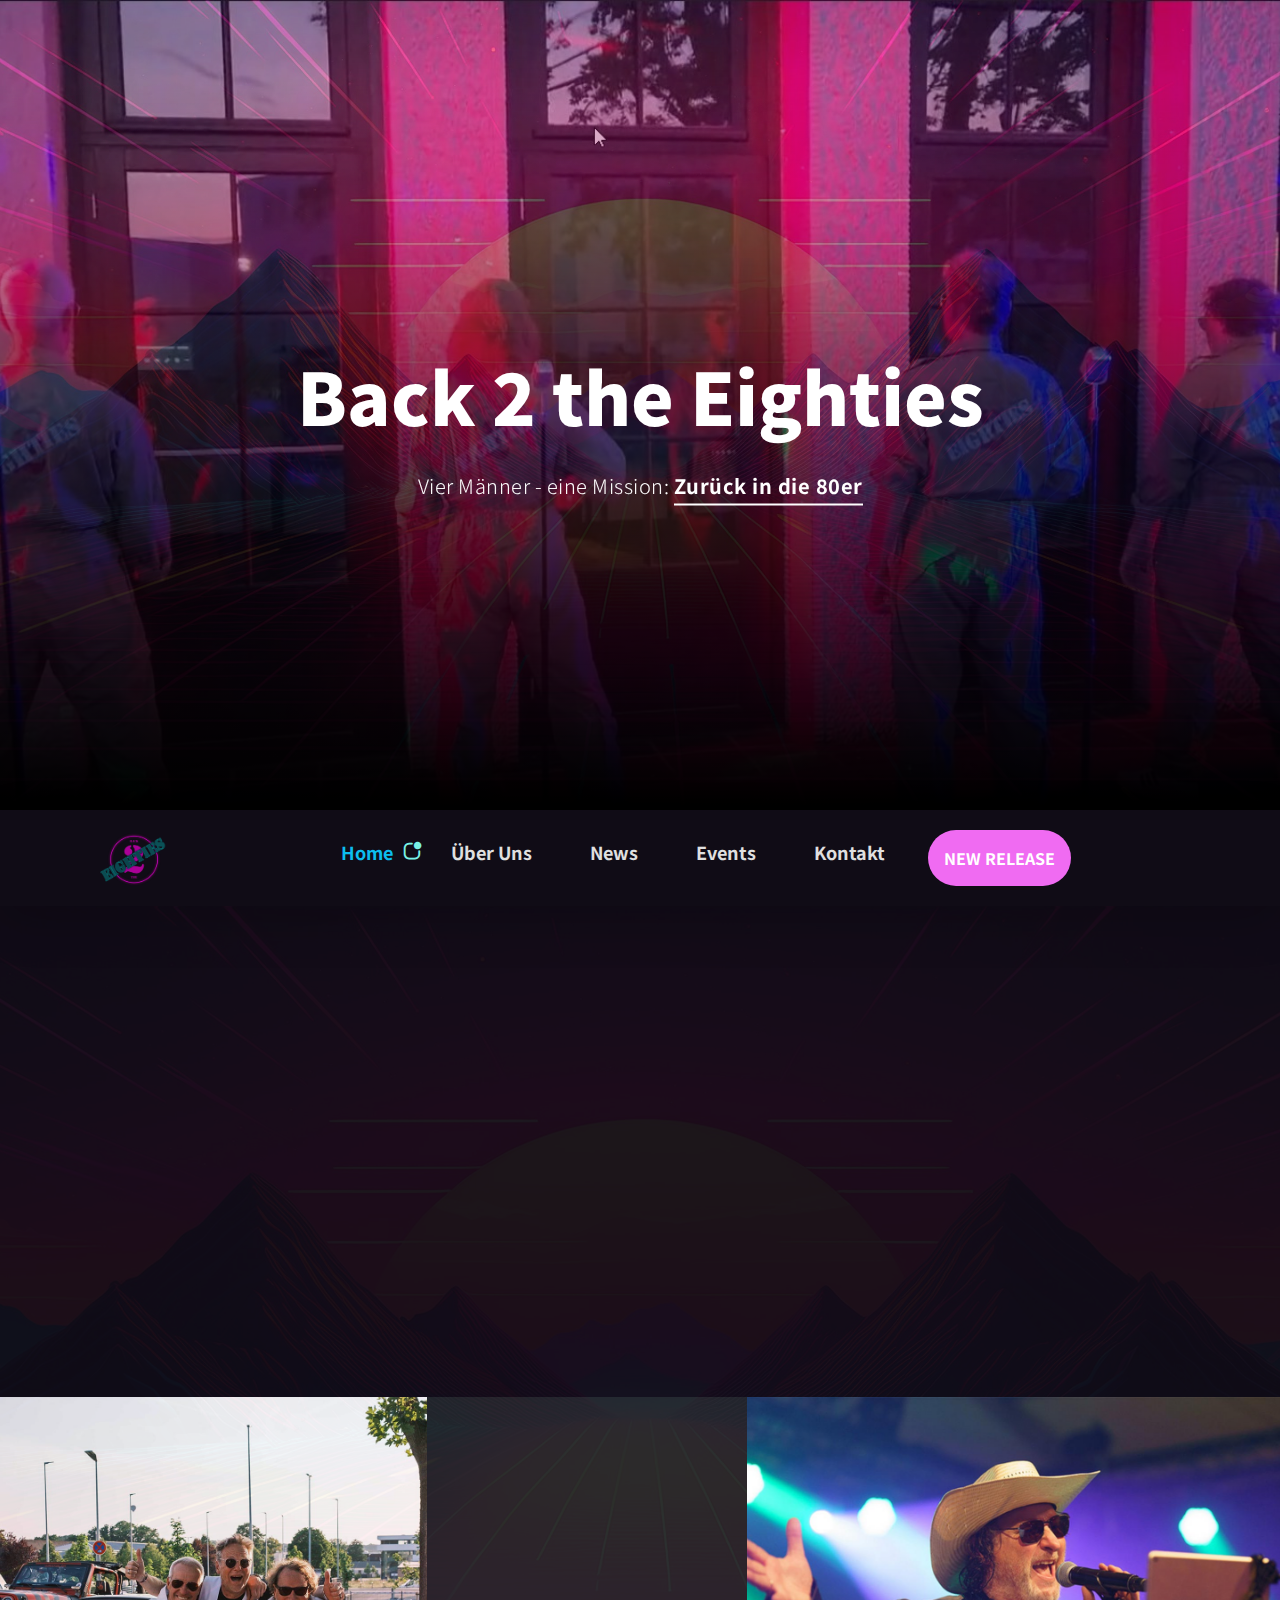
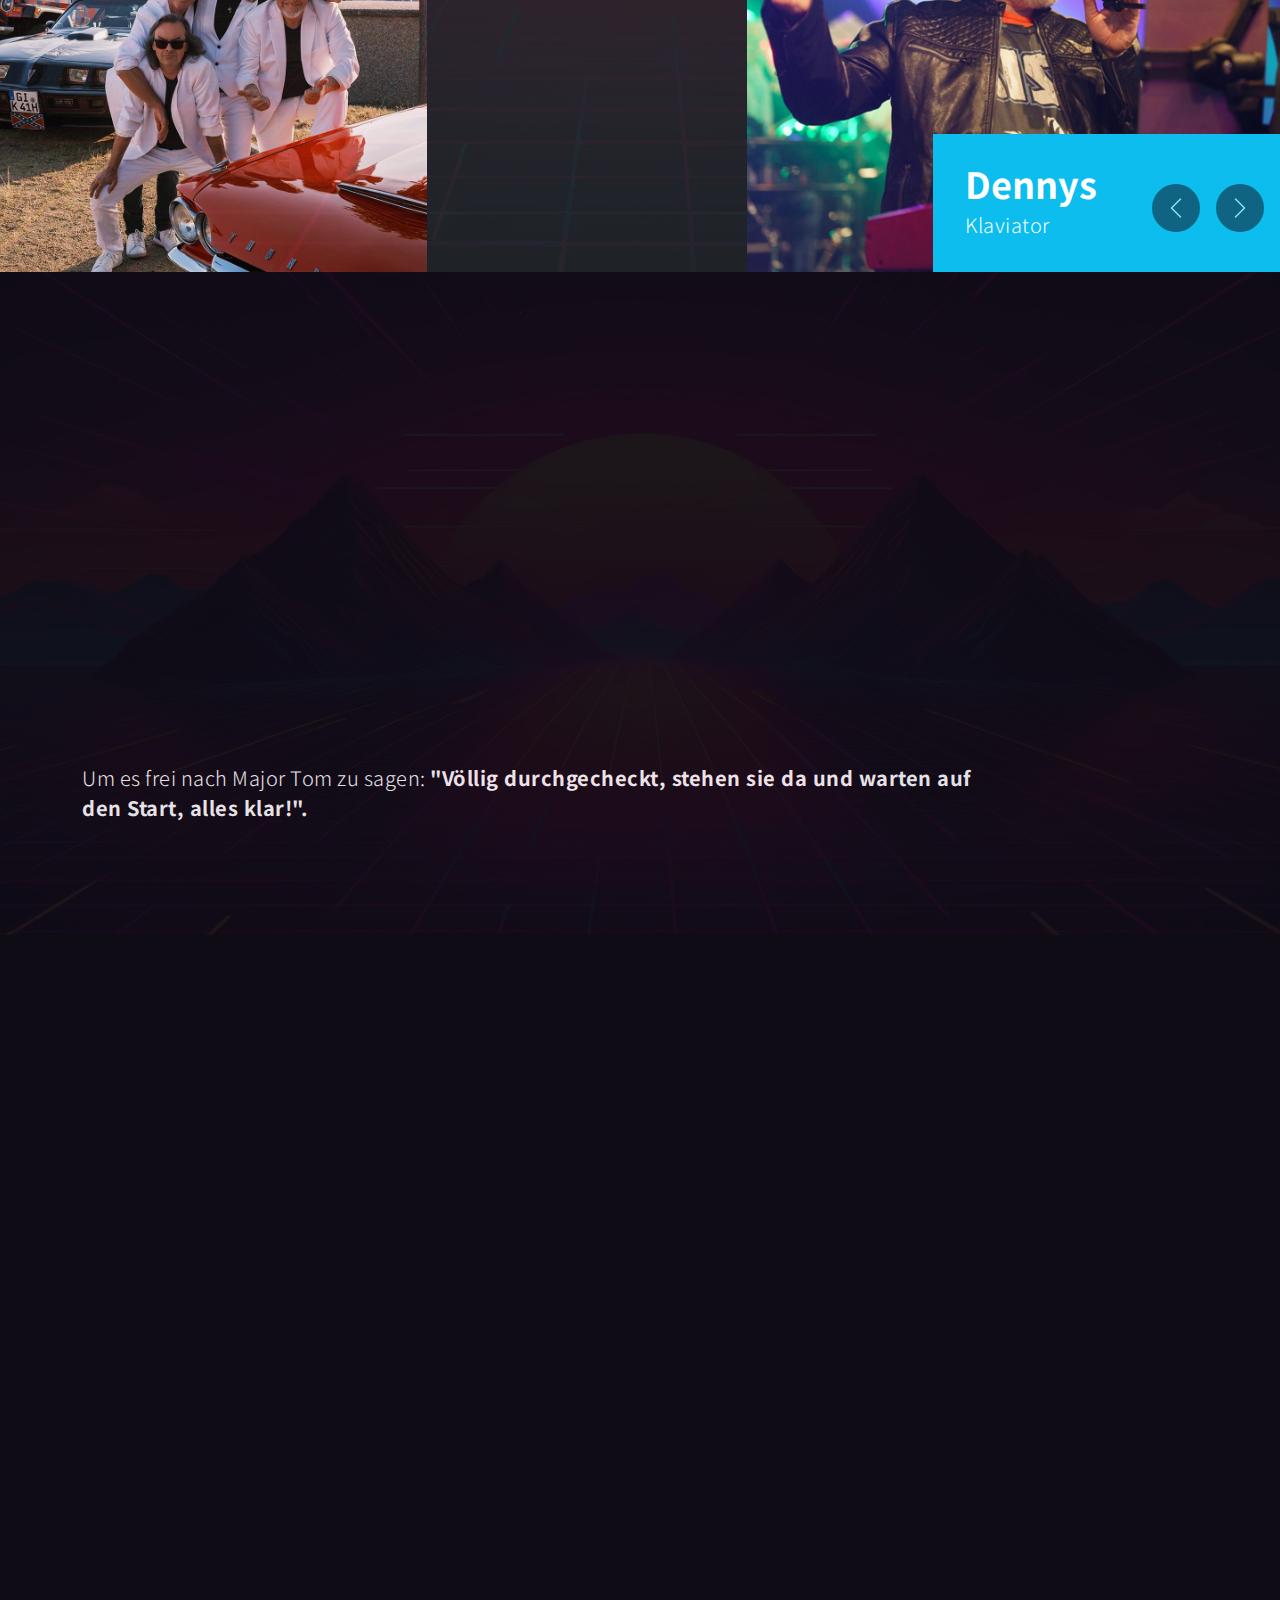
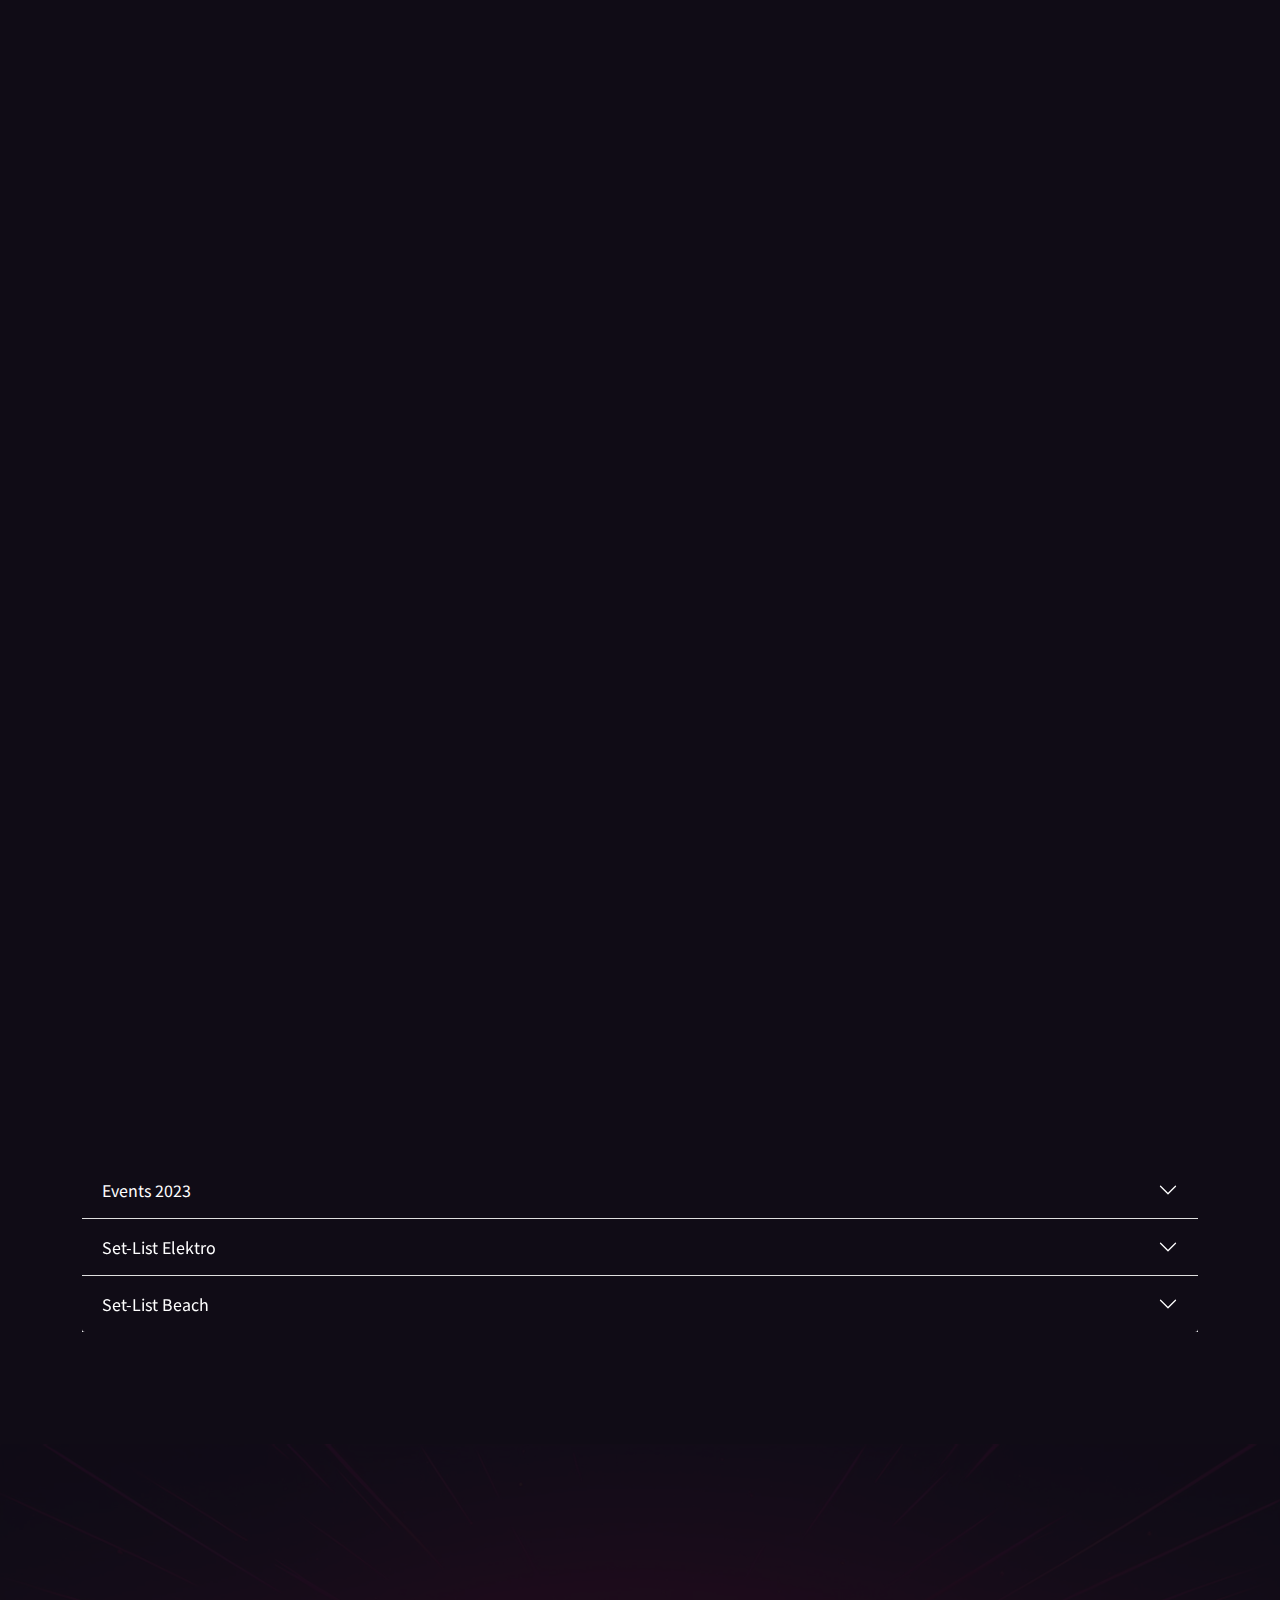
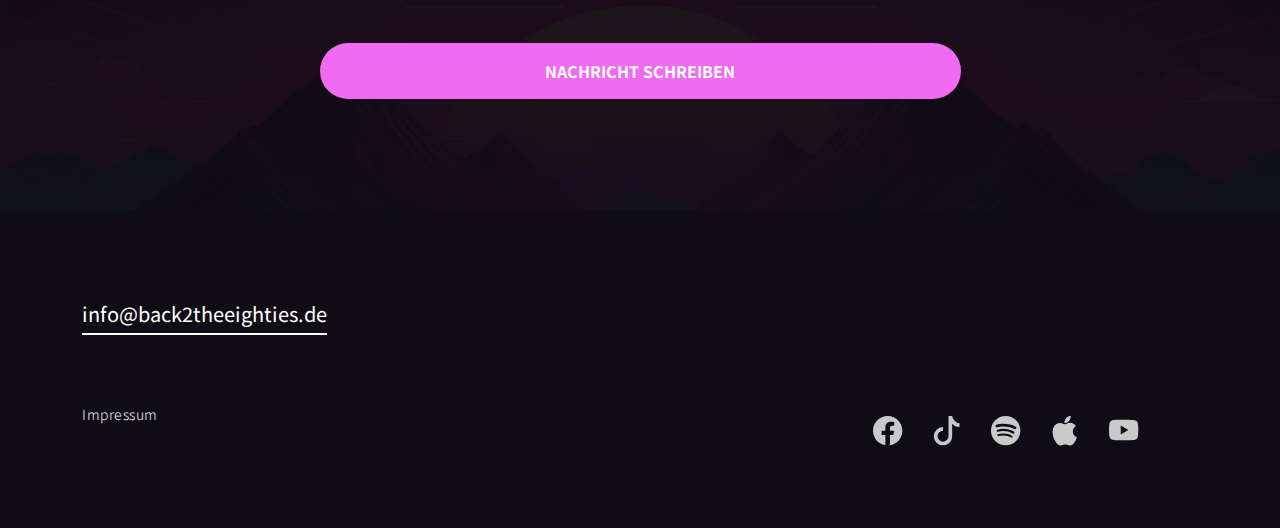
==== commit bc9e6930: "updated some minor things for production" ====
--- a/index.html
+++ b/index.html
@@ -312,23 +312,30 @@
                                         <div class="accordion-body row">
                                             <div class="mt-2 col-lg-6 col-12">
                                             <h5 class="text-dark">Veranstaltungen</h5>
-                                            <ul>
-                                                <li>07.07.2023 Release Party, alter Flughafen Gießen</li>
-                                                <li>09.07.2023 Schlosspark Marburg</li>
-                                                <li>14.07.2023 Open Air Burg Gleiberg</li>
-                                                <li>15.07.2023 Waldschwimmbad Lich</li>
-                                                <li>16.07.2023 Asslar</li>
-                                                <li>18.07.2023 Gailscher Park Biebertal</li>
-                                                <li>21.-28.07.2023 Apulien/Italien Robinson Club</li>
-                                                <li>08.09.2023 Clermont Vaals / Holland Regiomarkt 17.00 Uhr</li>
-                                                <li>08.09.2023 Aachen Schlüsselloch 20 Uhr</li>
-                                                <li>09.09.2023 Masuto  Aachen</li>
-                                                <li>23.09.2023 Alsfeld Zauberhafte Nacht</li>
-                                                <li>02.10.2023 Oktoberfest Breitscheid Medenbach</li>
-                                                <li>03.10.2023 Landsgartenschau Fulda</li>
-                                                <li>07.10.2023 Piano Hungen</li>
-                                            </ul>
-                                        </div>
+                                                <ul>
+                                                    <li><strong>27.04.2024</strong> &nbsp;&nbsp;&nbsp; Hansemarkt Korbach Open Air</li>
+                                                    <li><strong>30.04.2024</strong> &nbsp;&nbsp;&nbsp; Privatbooking Grünberg</li>
+                                                    <li><strong>01.05.2024</strong> &nbsp;&nbsp;&nbsp; Tour Opening Grünberg Marktplatz</li>
+                                                    <li><strong>04.05.2024</strong> &nbsp;&nbsp;&nbsp; Historischer Markt Lich</li>
+                                                    <li><strong>07.05.2024</strong> &nbsp;&nbsp;&nbsp; Oldieclub Wetterau</li>
+                                                    <li><strong>18.05.2024</strong> &nbsp;&nbsp;&nbsp; Pfingstmarkt Frankenberg Open Air</li>
+                                                    <li><strong>20.05.2024</strong> &nbsp;&nbsp;&nbsp; Bad Vilbel Quellenpark</li>
+                                                    <li><strong>25.05.2024</strong> &nbsp;&nbsp;&nbsp; Privatbooking Biebertal 50er</li>
+                                                    <li><strong>08.06.2024</strong> &nbsp;&nbsp;&nbsp; Kartoffelsack Alsfeld</li>
+                                                    <li><strong>21.06.2024</strong> &nbsp;&nbsp;&nbsp; Gedern Schlossfest</li>
+                                                    <li><strong>22.06.2024</strong> &nbsp;&nbsp;&nbsp; Apfelwein Fest Lich Bettenhausen Kaes</li>
+                                                    <li><strong>23.06.2024</strong> &nbsp;&nbsp;&nbsp; Open Air Burg Gleiberg</li>
+                                                    <li><strong>04.07.2024</strong> &nbsp;&nbsp;&nbsp; Oldieclub Offenbach</li>
+                                                    <li><strong>05.07.2024</strong> &nbsp;&nbsp;&nbsp; Steinbach Fußballfest</li>
+                                                    <li><strong>13.07.2024</strong> &nbsp;&nbsp;&nbsp; Braunfels Golfclub</li>
+                                                    <li><strong>19.07.2024</strong> &nbsp;&nbsp;&nbsp; Open Door Festival Neu Isenburg</li>
+                                                    <li><strong>20.07.2024</strong> &nbsp;&nbsp;&nbsp; Osthafenfestival Frankfurt</li>
+                                                    <li><strong>23.08.2024</strong> &nbsp;&nbsp;&nbsp; CD Release Party</li>
+                                                    <li><strong>05.09.2024</strong> &nbsp;&nbsp;&nbsp; Wetzlar Domplatz</li>
+                                                    <li><strong>12.09.2024</strong> &nbsp;&nbsp;&nbsp; Buseck Schloss</li>
+                                                </ul>
+
+                                            </div>
                                         </div>
                                     </div>
                                   </div>
--- a/css/styles.css
+++ b/css/styles.css
@@ -12,7 +12,7 @@
     width: 100%;
     height: 100%;
     opacity: 0.3;
-    background-image: url(../images/b2t8/synthwave-3941721_1920.jpg);
+    background-image: url(../images/b2t8/synthwaveb280s.jpg);
     background-position: 50% 0;
     background-size: cover;
     
@@ -32,7 +32,7 @@
     width: 100%;
     height: 100%;
     opacity: 0.05;
-    background-image: url(../images/b2t8/synthwave-3941721_1920.jpg);
+    background-image: url(../images/b2t8/synthwaveb280s.jpg);
     background-position: 50% 0;
     background-size: cover;
   }
@@ -46,7 +46,7 @@
     width: 100%;
     height: 100%;
     opacity: 0.05;
-    background-image: url(../images/b2t8/synthwave-3941721_1920.jpg);
+    background-image: url(../images/b2t8/synthwaveb280s.jpg);
     background-position: 50% 0;
     background-size: cover;
     z-index: -100;
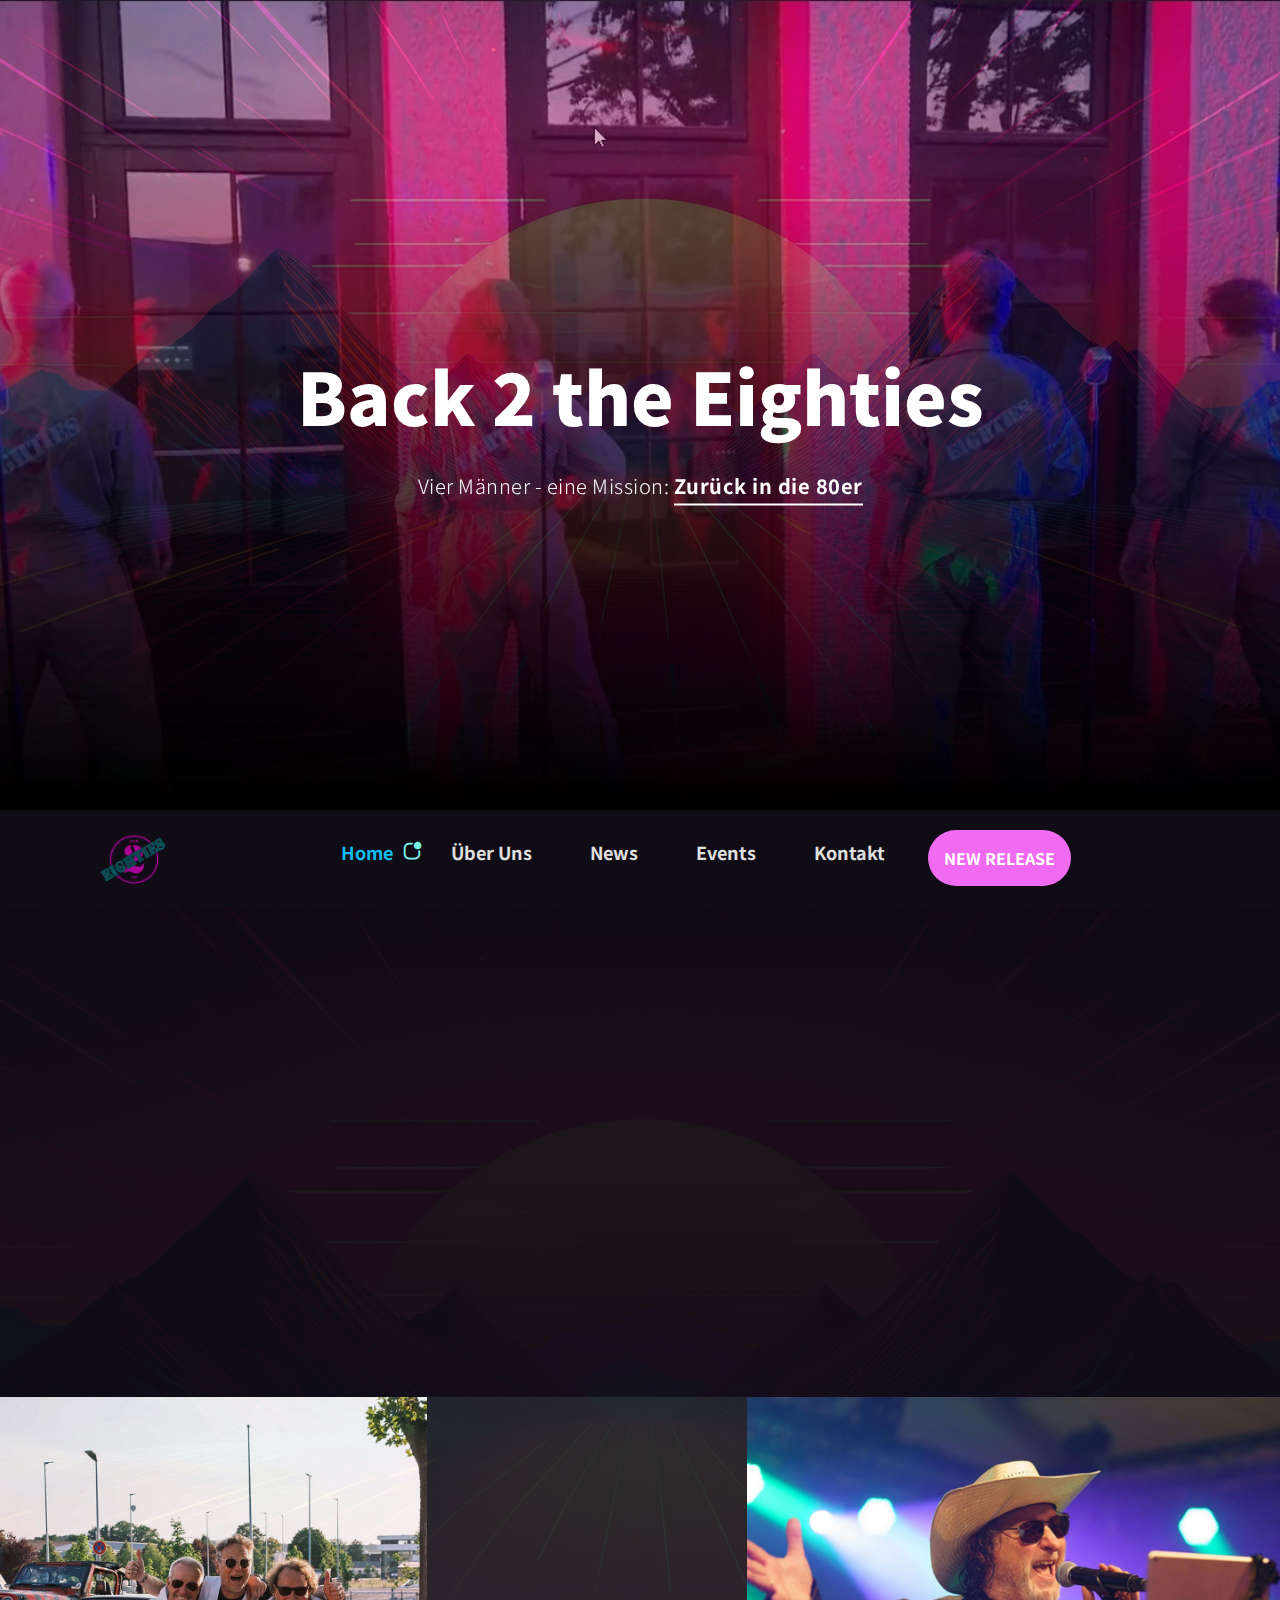
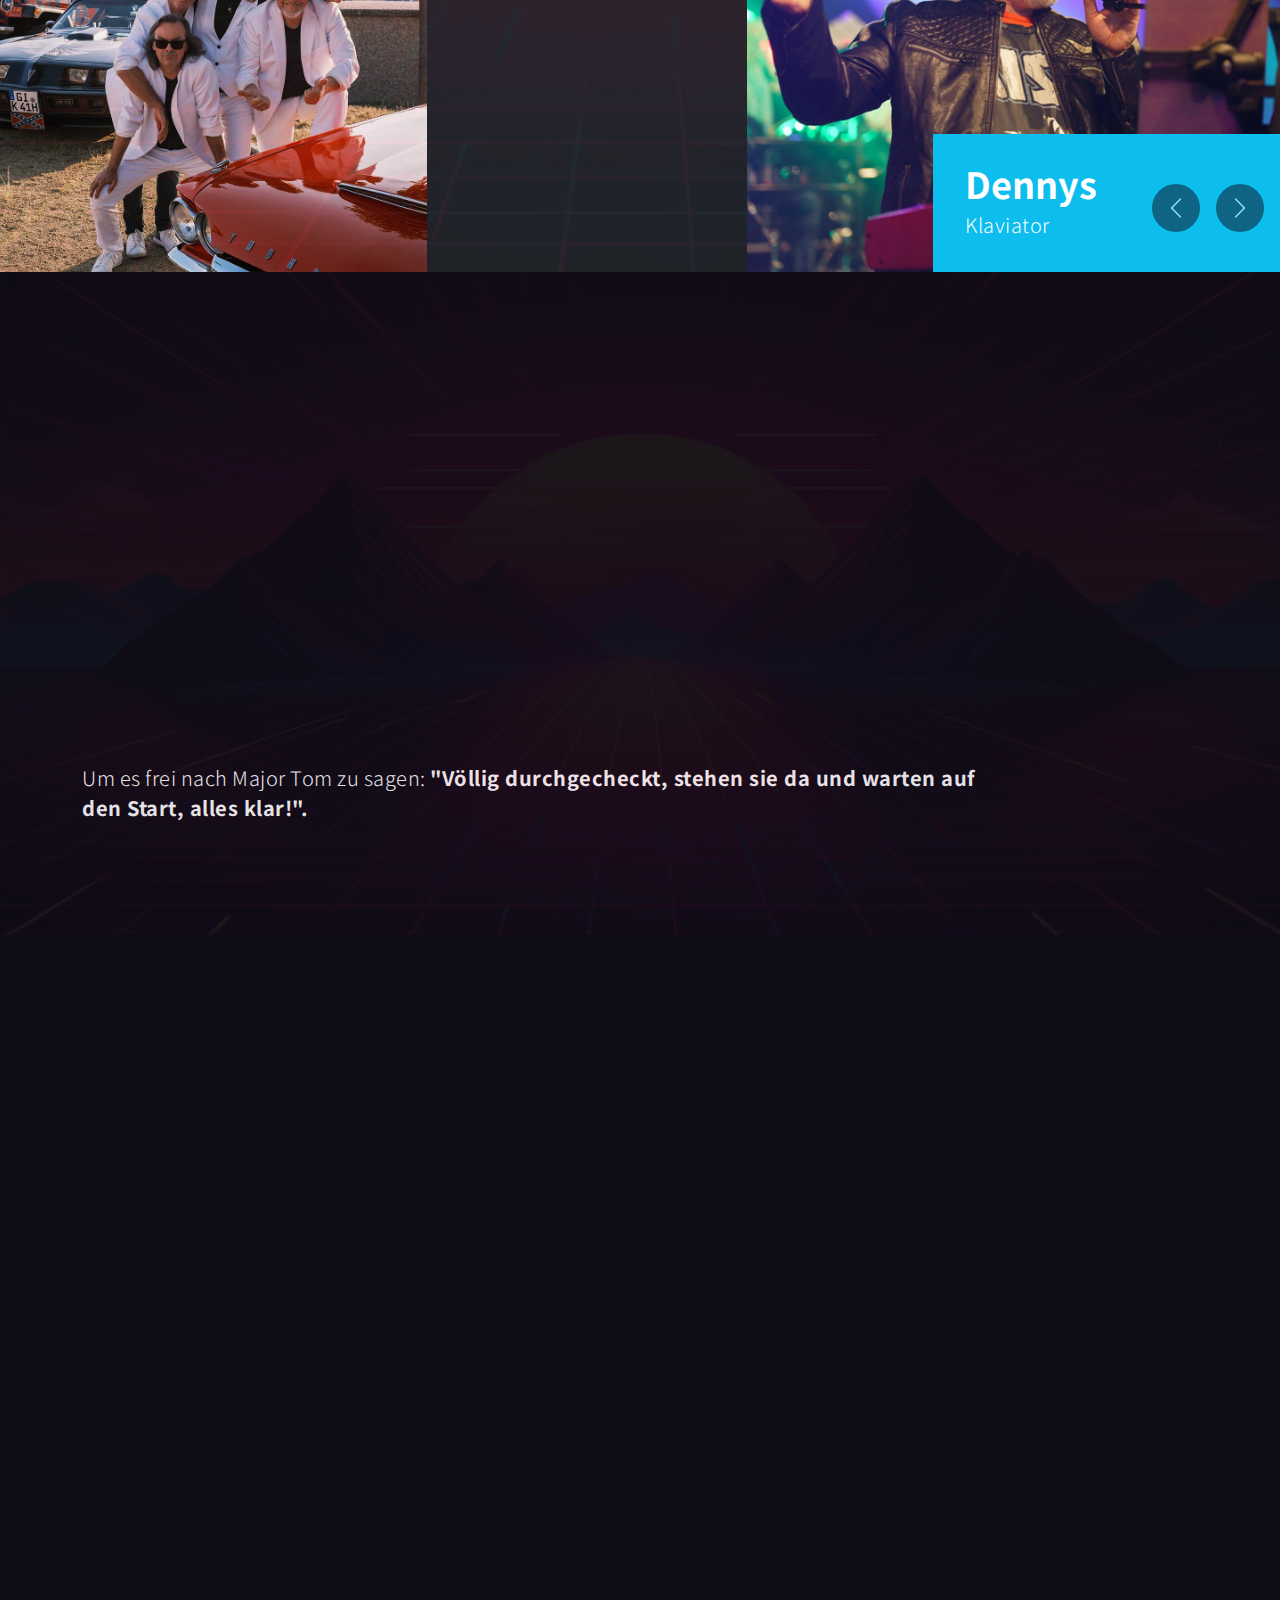
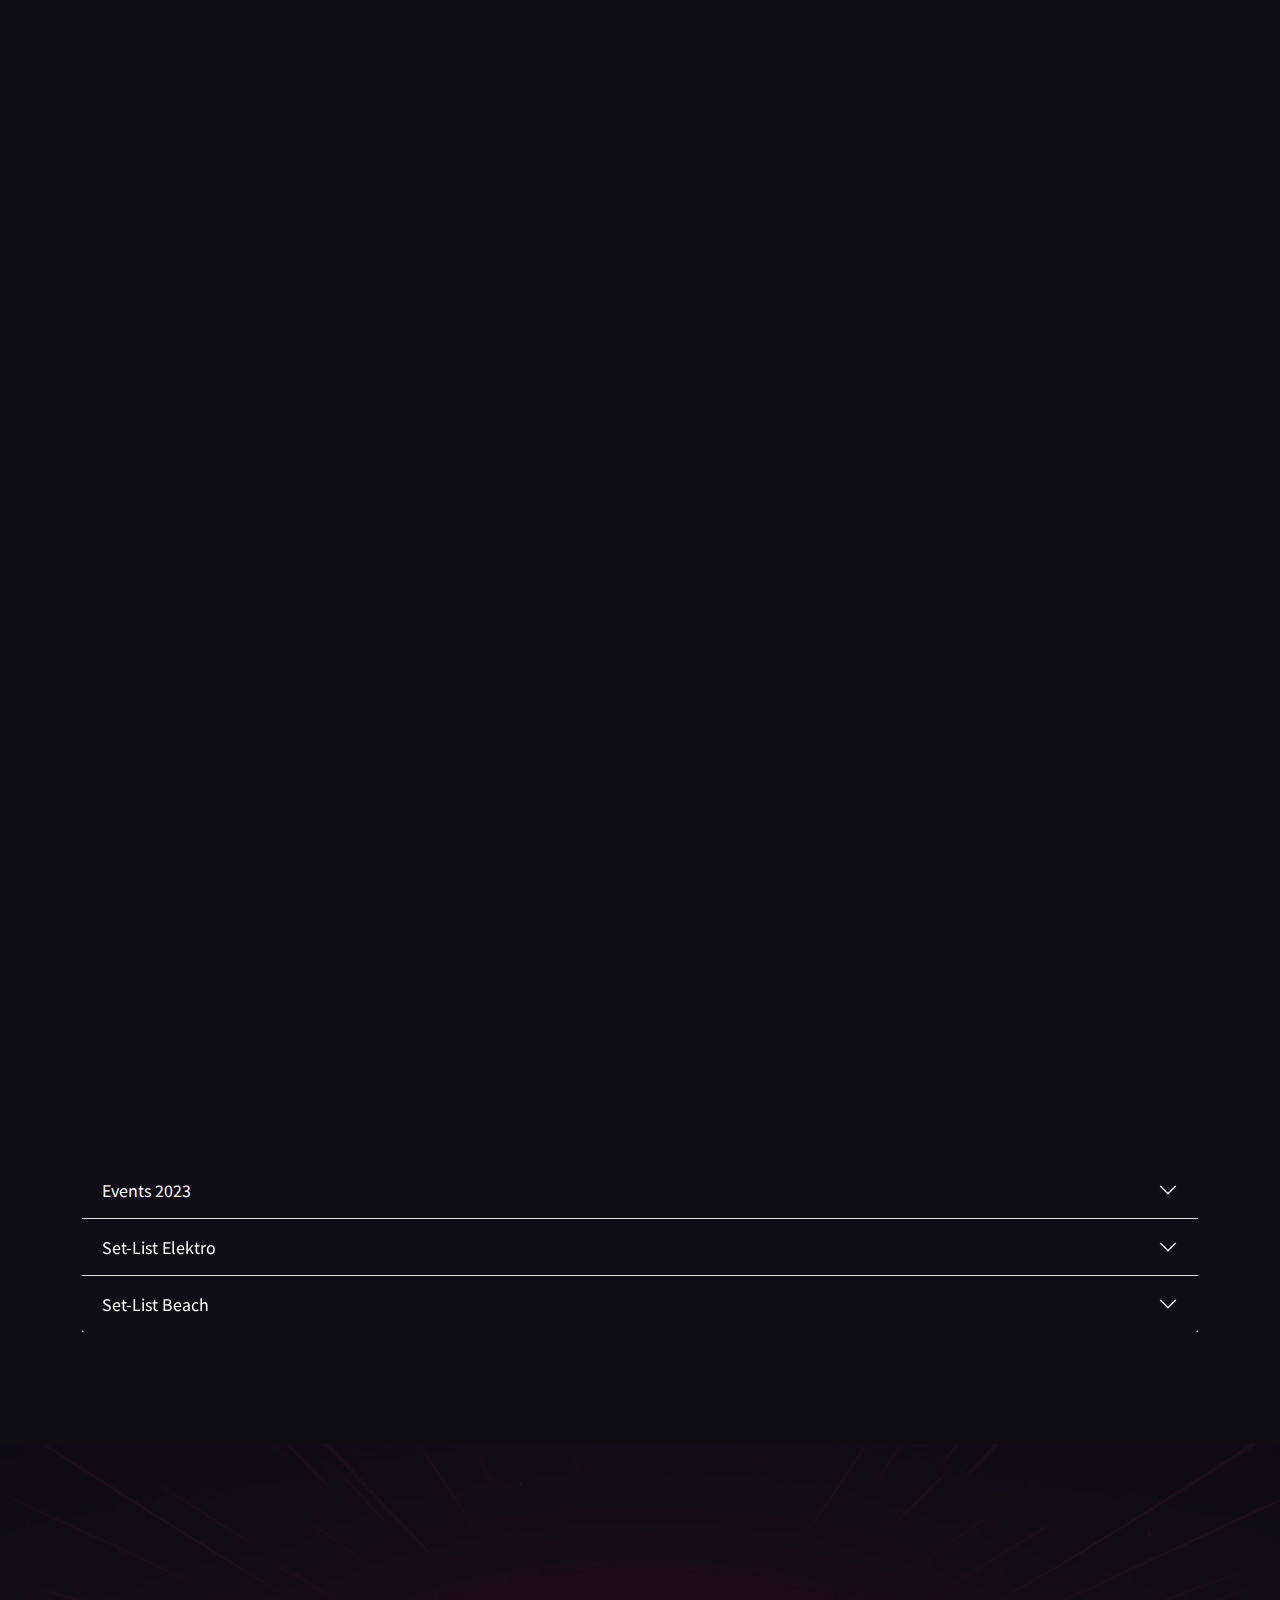
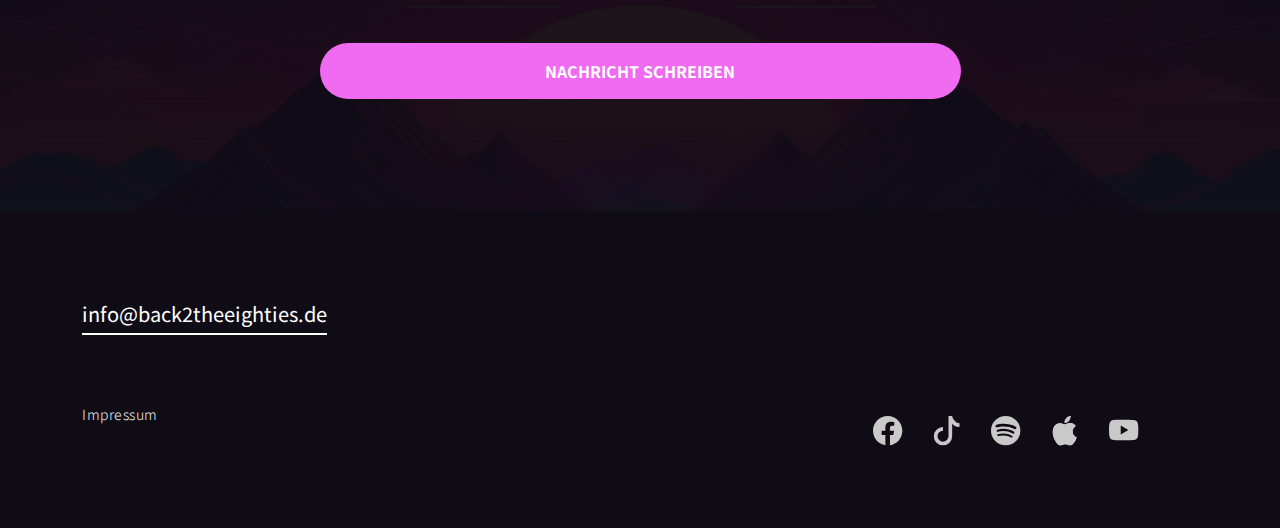
==== commit 652be75b: "added Local Fonts" ====
--- a/index.html
+++ b/index.html
@@ -1,5 +1,5 @@
 <!doctype html>
-<html lang="en">
+<html lang="de">
     <head>
         <meta charset="utf-8">
         <meta name="viewport" content="width=device-width, initial-scale=1">
@@ -13,7 +13,7 @@
         <link rel="preconnect" href="https://fonts.googleapis.com">
 
         <link rel="preconnect" href="https://fonts.gstatic.com" crossorigin>
-        
+
         <link href="https://fonts.googleapis.com/css2?family=Noto+Sans+JP:wght@100;300;400;700;900&display=swap" rel="stylesheet">
 
         <link href="css/bootstrap.min.css" rel="stylesheet">
@@ -23,7 +23,7 @@
 
         <link href="css/aos.css" rel="stylesheet">
 
-        <link href="css/templatemo-nomad-force.css" rel="stylesheet">
+        <link href="css/template.css" rel="stylesheet">
         <link href="css/styles.css" rel="stylesheet">
 
         <link rel="apple-touch-icon" sizes="180x180" href="images/favicon/apple-touch-icon.png">
--- a/css/template.css
+++ b/css/template.css
@@ -0,0 +1,743 @@
+/*
+
+TemplateMo 567 Nomad Force
+
+https://templatemo.com/tm-567-nomad-force
+
+*/
+
+/*---------------------------------------
+  CUSTOM PROPERTIES ( VARIABLES )             
+-----------------------------------------*/
+:root {
+  --white-color:                  #FFFFFF;
+  --primary-color:                #79F2E6;
+  --section-bg-color:             #f9f9f9;
+  --dark-color:                   #100c16;
+  --grey-color:                   #fcfeff;
+  --text-secondary-white-color:   rgba(255, 255, 255, 0.98);
+  --title-color:                  #e0e0e0;
+  --p-color:                      #eeeeee;
+  --neon-pink:                    #F06BF2;
+  --neon-green-dark:              #04588C;
+  --neon-green-light:             #79F2E6;
+  --neon-purple:                  #7630D9;
+  --nav-highlight:                #0cbdee;
+
+  --body-font-family:           'Noto Sans JP', sans-serif;
+
+  --h1-font-size:               72px;
+  --h2-font-size:               42px;
+  --h3-font-size:               36px;
+  --h4-font-size:               32px;
+  --h5-font-size:               24px;
+  --h6-font-size:               22px;
+  --p-font-size:                20px;
+  --copyright-text-font-size:   14px;
+  --custom-link-font-size:      12px;
+
+  --font-weight-light:          300;
+  --font-weight-normal:         400;
+  --font-weight-bold:           700;
+  --font-weight-black:          900;
+}
+
+body,
+html {
+  height: 100%;
+}
+
+body, .bg-dark-p {
+    background: var(--dark-color);
+    font-family: var(--body-font-family);    
+    position: relative;
+}
+
+.bg-neon-pink {
+  background-color: var(--nav-highlight) !important;
+}
+
+.color-neon-green-light{
+  color: var(--neon-green-light);
+}
+/*---------------------------------------
+  TYPOGRAPHY               
+-----------------------------------------*/
+
+h2,
+h3,
+h4,
+h5,
+h6 {
+  color: var(--white-color);
+  line-height: inherit;
+}
+
+h1,
+h2,
+h3,
+h4,
+h5,
+h6 {
+  font-weight: var(--font-weight-bold);
+}
+
+h1,
+h2 {
+  font-weight: var(--font-weight-black);
+}
+
+h1 {
+  font-size: var(--h1-font-size);
+  line-height: normal;
+}
+
+h2 {
+  font-size: var(--h2-font-size);
+}
+
+h3 {
+  font-size: var(--h3-font-size);
+}
+
+h4 {
+  font-size: var(--h4-font-size);
+}
+
+h5 {
+  font-size: var(--h5-font-size);
+}
+
+h6 {
+  font-size: var(--h6-font-size);
+}
+
+.text-dark{
+  color: var(--dark-color);
+}
+
+p {
+  color: var(--p-color);
+  font-size: var(--p-font-size);
+  font-weight: var(--font-weight-light);
+  letter-spacing: 0.5px;
+}
+
+.text-secondary-white-color {
+  color: var(--text-secondary-white-color);
+}
+
+a, 
+button {
+  touch-action: manipulation;
+  transition: all 0.3s;
+}
+
+a {
+  color: var(--p-color);
+  text-decoration: none;
+}
+
+a:hover {
+  color: var(--primary-color);
+}
+
+::selection {
+  background: var(--dark-color);
+  color: var(--white-color);
+}
+
+.custom-underline {
+  border-bottom: 2px solid var(--white-color);
+  color: var(--white-color);
+  padding-bottom: 4px;
+}
+
+.videoWrapper {
+  position: relative;
+  padding-bottom: 56.25%; /* 16:9 */
+  height: 0;
+  z-index: -100;
+}
+
+.custom-video {
+  position: absolute;
+  top: 0;
+  left: 0;
+  width: 100%;
+  height: 100%;
+}
+
+.overlay {
+  background: linear-gradient(to top, #000, transparent 90%);
+  position: absolute;
+  top: 0;
+  right: 0;
+  bottom: 0;
+  left: 0;
+}
+
+/*---------------------------------------
+  CUSTOM LINK               
+-----------------------------------------*/
+.custom-links {
+  max-width: 230px;
+}
+
+.custom-link {
+  position: relative;
+  overflow: hidden;
+  z-index: 1;
+  display: inline-block;
+  transition: all .3s cubic-bezier(.645,.045,.355,1);
+}
+
+.custom-link::after {
+  content: "";
+  width: 0;
+  height: 2px;
+  bottom: 0;
+  position: absolute;
+  left: auto;
+  right: 0;
+  z-index: -1;
+  transition: width .6s cubic-bezier(.25,.8,.25,1) 0s;
+  background: currentColor;
+}
+
+.custom-link:hover::after {
+  width: 100%;
+  left: 0;
+  right: auto;
+}
+
+.custom-link:hover,
+.custom-link:hover::after {
+  color: var(--white-color);
+}
+
+b,
+strong {
+  font-weight: var(--font-weight-bold);
+}
+
+/*---------------------------------------
+  NAVIGATION               
+-----------------------------------------*/
+
+.navbar {
+  z-index: 9;
+  right: 0;
+  left: 0;
+  padding-top: 15px;
+  padding-bottom: 15px;
+}
+
+.navbar-brand {
+  color: var(--primary-color);
+  font-size: 24px;
+  font-weight: var(--font-weight-bold);
+}
+
+.navbar-expand-lg .navbar-nav .nav-link {
+  padding-right: 15px;
+  padding-left: 15px;
+}
+
+.navbar-nav .nav-link::after {
+  content: "\F10A";
+  font-family: bootstrap-icons;
+  display: inline-block;
+  margin-left: 10px;
+  color: var(--primary-color);
+  opacity: 0;
+  -webkit-transition: opacity 0.3s, -webkit-transform 0.3s;
+  -moz-transition: opacity 0.3s, -moz-transform 0.3s;
+  transition: opacity 0.3s, transform 0.3s;
+  -webkit-transform: translateY(10px);
+  -moz-transform: translateY(10px);
+  transform: translateY(10px);
+}
+
+.navbar-nav .nav-link:hover::after {
+  opacity: 1;
+  -webkit-transform: translateY(0px);
+  -moz-transform: translateY(0px);
+  transform: translateY(0px);
+}
+
+.navbar-nav .nav-link {
+  color: var(--title-color);
+  font-size: 18px;
+  font-weight: var(--font-weight-bold);
+  position: relative;
+}
+
+.navbar-nav .nav-link:hover::after,
+.navbar-nav .nav-item.active .nav-link::after {
+  color: var(--primary-color);
+  opacity: 1;
+  -webkit-transform: translateY(0px);
+  -moz-transform: translateY(0px);
+  transform: translateY(0px);
+}
+
+.navbar-nav .nav-item.active .nav-link,
+.nav-link:focus, 
+.nav-link:hover {
+  color: var(--nav-highlight);
+}
+
+.nav-link:focus {
+  color: var(--p-color);
+}
+
+.navbar-toggler {
+  border: 0;
+  padding: 0;
+  cursor: pointer;
+  margin: 0;
+  width: 30px;
+  height: 35px;
+  outline: none;
+}
+
+.navbar-toggler:focus {
+  outline: none;
+  box-shadow: none;
+}
+
+.navbar-toggler[aria-expanded="true"] .navbar-toggler-icon {
+  background: transparent;
+}
+
+.navbar-toggler[aria-expanded="true"] .navbar-toggler-icon:before,
+.navbar-toggler[aria-expanded="true"] .navbar-toggler-icon:after {
+  transition: top 300ms 50ms ease, -webkit-transform 300ms 350ms ease;
+  transition: top 300ms 50ms ease, transform 300ms 350ms ease;
+  transition: top 300ms 50ms ease, transform 300ms 350ms ease, -webkit-transform 300ms 350ms ease;
+  top: 0;
+}
+
+.navbar-toggler[aria-expanded="true"] .navbar-toggler-icon:before {
+  transform: rotate(45deg);
+}
+
+.navbar-toggler[aria-expanded="true"] .navbar-toggler-icon:after {
+  transform: rotate(-45deg);
+}
+
+.navbar-toggler .navbar-toggler-icon {
+  background: var(--neon-green-light);
+  transition: background 10ms 300ms ease;
+  display: block;
+  width: 30px;
+  height: 2px;
+  position: relative;
+}
+
+.navbar-toggler .navbar-toggler-icon:before,
+.navbar-toggler .navbar-toggler-icon:after {
+  transition: top 300ms 350ms ease, -webkit-transform 300ms 50ms ease;
+  transition: top 300ms 350ms ease, transform 300ms 50ms ease;
+  transition: top 300ms 350ms ease, transform 300ms 50ms ease, -webkit-transform 300ms 50ms ease;
+  position: absolute;
+  right: 0;
+  left: 0;
+  background: var(--neon-green-light);
+  width: 30px;
+  height: 2px;
+  content: '';
+}
+
+.navbar-toggler .navbar-toggler-icon:before {
+  top: -8px;
+}
+
+.navbar-toggler .navbar-toggler-icon:after {
+  top: 8px;
+}
+
+/*---------------------------------------
+  HERO              
+-----------------------------------------*/
+.hero {
+  position: relative;
+  overflow: hidden;
+}
+
+@media screen and (min-width: 992px) {
+  .hero {
+    height: 90vh;
+  }
+
+  .custom-video,
+  .news-detail-image {
+    object-fit: cover;
+    width: 100vw;
+    height: 100vh;
+  }
+
+  .sticky-wrapper {
+    position: relative;
+  }
+}
+
+.heroText {
+  position: absolute;
+  z-index: 9;
+  top: 50%;
+  left: 50%;
+  transform: translate(-50%, -50%);
+  width: 85%;
+  text-align: center;
+}
+
+/*---------------------------------------
+  ABOUT & TEAM MEMBERS               
+-----------------------------------------*/
+.about-image,
+.team-image {
+  width: 100%;
+  height: 100%;
+  max-height: 635px;
+  min-height: 475px;
+  object-fit: cover;
+}
+
+.team-thumb {
+  background: var(--white-color);
+  position: absolute;
+  bottom: 0;
+  right: 0;
+  width: 65%;
+  padding: 22px 32px 32px 32px;
+}
+
+.carousel-control-next, 
+.carousel-control-prev {
+  top: auto;
+  bottom: 2.5rem;
+}
+
+.carousel-control-prev {
+  right: 4rem;
+  left: auto;
+}
+
+.carousel-control-next-icon, 
+.carousel-control-prev-icon {
+  background-color: var(--dark-color);
+  background-size: 50% 50%;
+  border-radius: 100px;
+  width: 3rem;
+  height: 3rem;
+}
+
+/*---------------------------------------
+  PORTFOLIO               
+-----------------------------------------*/
+.portfolio-thumb {
+  position: relative;
+  overflow: hidden;
+}
+
+.portfolio-info {
+  margin: 20px;
+}
+
+/*---------------------------------------
+  NEWS & EVENTS               
+-----------------------------------------*/
+
+.news,
+.related-news {
+  background: var(--section-bg-color);
+}
+
+.news-thumb {
+  position: relative;
+}
+
+.news-category {
+  background: var(--white-color);
+  position: absolute;
+  z-index: 9;
+  top: 0;
+  left: 0;
+  padding: 4px 12px;
+  display: inline-block;
+}
+
+.news-text-info {
+  margin: 0 20px;
+}
+
+.news-title {
+  margin-top: 15px;
+  margin-bottom: 15px;
+}
+
+.news-title-link {
+  color: var(--title-color);
+  display: inline-block;
+}
+
+.news-title-link:hover {
+  color: var(--dark-color);
+}
+
+.portfolio-image,
+.news-image {
+  display: block;
+  transition: transform 0.6s ease-out;
+}
+
+.news-image-hover {
+  display: inline-block;
+  position: relative;
+  overflow: hidden;
+  z-index: 1;
+  transition: all .3s cubic-bezier(.645,.045,.355,1);
+  padding-bottom: 4px;
+  height: 100%;
+}
+
+.news-image-hover::after {
+  content: "";
+  width: 0;
+  height: 4px;
+  bottom: 0;
+  position: absolute;
+  left: auto;
+  right: 0;
+  z-index: -1;
+  transition: width .6s cubic-bezier(.25,.8,.25,1) 0s;
+  background: #198754;
+}
+
+.news-image-hover-warning::after {
+  background: #ffc107;
+}
+
+.news-image-hover-primary::after {
+  background: #0d6efd;
+}
+
+.news-image-hover-success::after {
+  background: #198754;
+}
+
+.news-image-hover:hover::after {
+  width: 100%;
+  left: 0;
+  right: auto;
+  z-index: 9;
+}
+
+.image-popup:hover .portfolio-image,
+.news-image-hover:hover .news-image {
+  transform: scale(1.02);
+}
+
+.news-two-column {
+  min-height: 199px;
+  margin-bottom: 16px;
+}
+
+.news-two-column .news-image {
+  width: 100%;
+  height: 100%;
+  object-fit: cover;
+}
+
+.social-share-link,
+.social-share-link + span {
+  color: rgba(255, 255, 255, 0.65);
+}
+
+/*---------------------------------------
+  SECTION               
+-----------------------------------------*/
+.section-padding {
+  padding-top: 7rem;
+  padding-bottom: 7rem;
+}
+
+/*---------------------------------------
+  CONTACT              
+-----------------------------------------*/
+.contact-info {
+  padding: 40px;
+}
+
+.contact-form .form-control {
+  border-radius: 0;
+  font-weight: var(--font-weight-normal);
+  padding-top: 12px;
+  padding-bottom: 12px;
+}
+
+a button[type='submit'] {
+  background: var(--neon-pink);
+  border: none;
+  border-radius: 100px;
+  color: var(--white-color);
+  font-weight: var(--font-weight-bold);
+  text-transform: uppercase;
+  padding: 16px;
+  transition: all 0.6s ease-out;
+}
+
+a button[type='submit']:hover {
+  background: var(--primary-color);
+  color: var(--neon-green-dark);
+}
+
+.form-label {
+  color: var(--p-color);
+  font-weight: var(--font-weight-bold);
+}
+
+.map-iframe {
+  display: block;
+  filter: grayscale(100);
+}
+
+/*---------------------------------------
+  SITE FOOTER               
+-----------------------------------------*/
+.site-footer {
+  background: var(--dark-color);
+  padding-top: 4.5rem;
+  padding-bottom: 2.5rem;
+}
+
+.site-footer .custom-link {
+  color: rgba(255, 255, 255, 0.65);
+  font-size: var(--p-font-size);
+}
+
+.site-footer .custom-link:hover,
+.site-footer .social-icon-link:hover {
+  color: var(--white-color);
+}
+
+.copyright-text {
+  color: rgba(255, 255, 255, 0.45);
+  font-size: var(--copyright-text-font-size);
+}
+
+/*---------------------------------------
+  SOCIAL ICON               
+-----------------------------------------*/
+.social-icon {
+  margin: 0;
+  padding: 0;
+}
+
+.social-icon li {
+  list-style: none;
+  display: inline-block;
+  vertical-align: top;
+}
+
+.social-icon-link {
+  color: rgba(255, 255, 255, 0.45);
+  font-size: 1rem;
+  display: inline-block;
+  vertical-align: top;
+  margin-top: 4px;
+  margin-bottom: 4px;
+  margin-right: 15px;
+}
+
+.social-icon-link:hover {
+  color: var(--primary-color);
+}
+
+/*---------------------------------------
+  RESPONSIVE STYLES               
+-----------------------------------------*/
+@media screen and (min-width: 1600px) {
+  .news-two-column {
+    min-height: 232.5px;
+  }
+}
+
+@media screen and (max-width: 991px) {
+  h1 {
+    font-size: 48px;
+  }
+
+  h2 {
+    font-size: 36px;
+  }
+
+  h3 {
+    font-size: 32px;
+  }
+
+  h4 {
+    font-size: 28px;
+  }
+
+  h5 {
+    font-size: 20px;
+  }
+
+  h6 {
+    font-size: 18px;
+  }
+
+  .navbar {
+    padding-top: 10px;
+    padding-bottom: 10px;
+  }
+
+  .section-padding {
+    padding-top: 6rem;
+    padding-bottom: 6rem;
+  }
+
+  .team-thumb {
+    left: 0;
+    width: auto;
+  }
+
+  .news-two-column {
+    height: auto !important;
+    min-height: inherit;
+  }
+
+  .news .col-12 .news-two-column:first-child {
+    margin-bottom: 38px;
+  }
+}
+
+@media screen and (max-width: 767px) {
+  .news-detail-title {
+    font-size: 36px;
+  }
+
+  h1 {
+    font-size: 34px;
+  }
+}
+
+@media screen and (max-width: 360px) {
+  h1 {
+    font-size: 28px;
+  }
+
+  .heroText p {
+    font-size: 14px;
+  }
+}
+
+@media screen and (max-width: 359px) {
+  .news-detail-title {
+    font-size: 22px;
+  }
+}
+
--- a/css/styles.css
+++ b/css/styles.css
@@ -79,3 +79,76 @@
 .custom-video {
   object-fit: cover;
 }
+
+/* noto-sans-jp-100 - latin */
+@font-face {
+  font-display: swap; /* Check https://developer.mozilla.org/en-US/docs/Web/CSS/@font-face/font-display for other options. */
+  font-family: 'Noto Sans JP';
+  font-style: normal;
+  font-weight: 100;
+  src: url('../fonts/noto-sans-jp-v53-latin-100.woff2') format('woff2'); /* Chrome 36+, Opera 23+, Firefox 39+, Safari 12+, iOS 10+ */
+}
+/* noto-sans-jp-200 - latin */
+@font-face {
+  font-display: swap; /* Check https://developer.mozilla.org/en-US/docs/Web/CSS/@font-face/font-display for other options. */
+  font-family: 'Noto Sans JP';
+  font-style: normal;
+  font-weight: 200;
+  src: url('../fonts/noto-sans-jp-v53-latin-200.woff2') format('woff2'); /* Chrome 36+, Opera 23+, Firefox 39+, Safari 12+, iOS 10+ */
+}
+/* noto-sans-jp-300 - latin */
+@font-face {
+  font-display: swap; /* Check https://developer.mozilla.org/en-US/docs/Web/CSS/@font-face/font-display for other options. */
+  font-family: 'Noto Sans JP';
+  font-style: normal;
+  font-weight: 300;
+  src: url('../fonts/noto-sans-jp-v53-latin-300.woff2') format('woff2'); /* Chrome 36+, Opera 23+, Firefox 39+, Safari 12+, iOS 10+ */
+}
+/* noto-sans-jp-regular - latin */
+@font-face {
+  font-display: swap; /* Check https://developer.mozilla.org/en-US/docs/Web/CSS/@font-face/font-display for other options. */
+  font-family: 'Noto Sans JP';
+  font-style: normal;
+  font-weight: 400;
+  src: url('../fonts/noto-sans-jp-v53-latin-regular.woff2') format('woff2'); /* Chrome 36+, Opera 23+, Firefox 39+, Safari 12+, iOS 10+ */
+}
+/* noto-sans-jp-500 - latin */
+@font-face {
+  font-display: swap; /* Check https://developer.mozilla.org/en-US/docs/Web/CSS/@font-face/font-display for other options. */
+  font-family: 'Noto Sans JP';
+  font-style: normal;
+  font-weight: 500;
+  src: url('../fonts/noto-sans-jp-v53-latin-500.woff2') format('woff2'); /* Chrome 36+, Opera 23+, Firefox 39+, Safari 12+, iOS 10+ */
+}
+/* noto-sans-jp-600 - latin */
+@font-face {
+  font-display: swap; /* Check https://developer.mozilla.org/en-US/docs/Web/CSS/@font-face/font-display for other options. */
+  font-family: 'Noto Sans JP';
+  font-style: normal;
+  font-weight: 600;
+  src: url('../fonts/noto-sans-jp-v53-latin-600.woff2') format('woff2'); /* Chrome 36+, Opera 23+, Firefox 39+, Safari 12+, iOS 10+ */
+}
+/* noto-sans-jp-700 - latin */
+@font-face {
+  font-display: swap; /* Check https://developer.mozilla.org/en-US/docs/Web/CSS/@font-face/font-display for other options. */
+  font-family: 'Noto Sans JP';
+  font-style: normal;
+  font-weight: 700;
+  src: url('../fonts/noto-sans-jp-v53-latin-700.woff2') format('woff2'); /* Chrome 36+, Opera 23+, Firefox 39+, Safari 12+, iOS 10+ */
+}
+/* noto-sans-jp-800 - latin */
+@font-face {
+  font-display: swap; /* Check https://developer.mozilla.org/en-US/docs/Web/CSS/@font-face/font-display for other options. */
+  font-family: 'Noto Sans JP';
+  font-style: normal;
+  font-weight: 800;
+  src: url('../fonts/noto-sans-jp-v53-latin-800.woff2') format('woff2'); /* Chrome 36+, Opera 23+, Firefox 39+, Safari 12+, iOS 10+ */
+}
+/* noto-sans-jp-900 - latin */
+@font-face {
+  font-display: swap; /* Check https://developer.mozilla.org/en-US/docs/Web/CSS/@font-face/font-display for other options. */
+  font-family: 'Noto Sans JP';
+  font-style: normal;
+  font-weight: 900;
+  src: url('../fonts/noto-sans-jp-v53-latin-900.woff2') format('woff2'); /* Chrome 36+, Opera 23+, Firefox 39+, Safari 12+, iOS 10+ */
+}